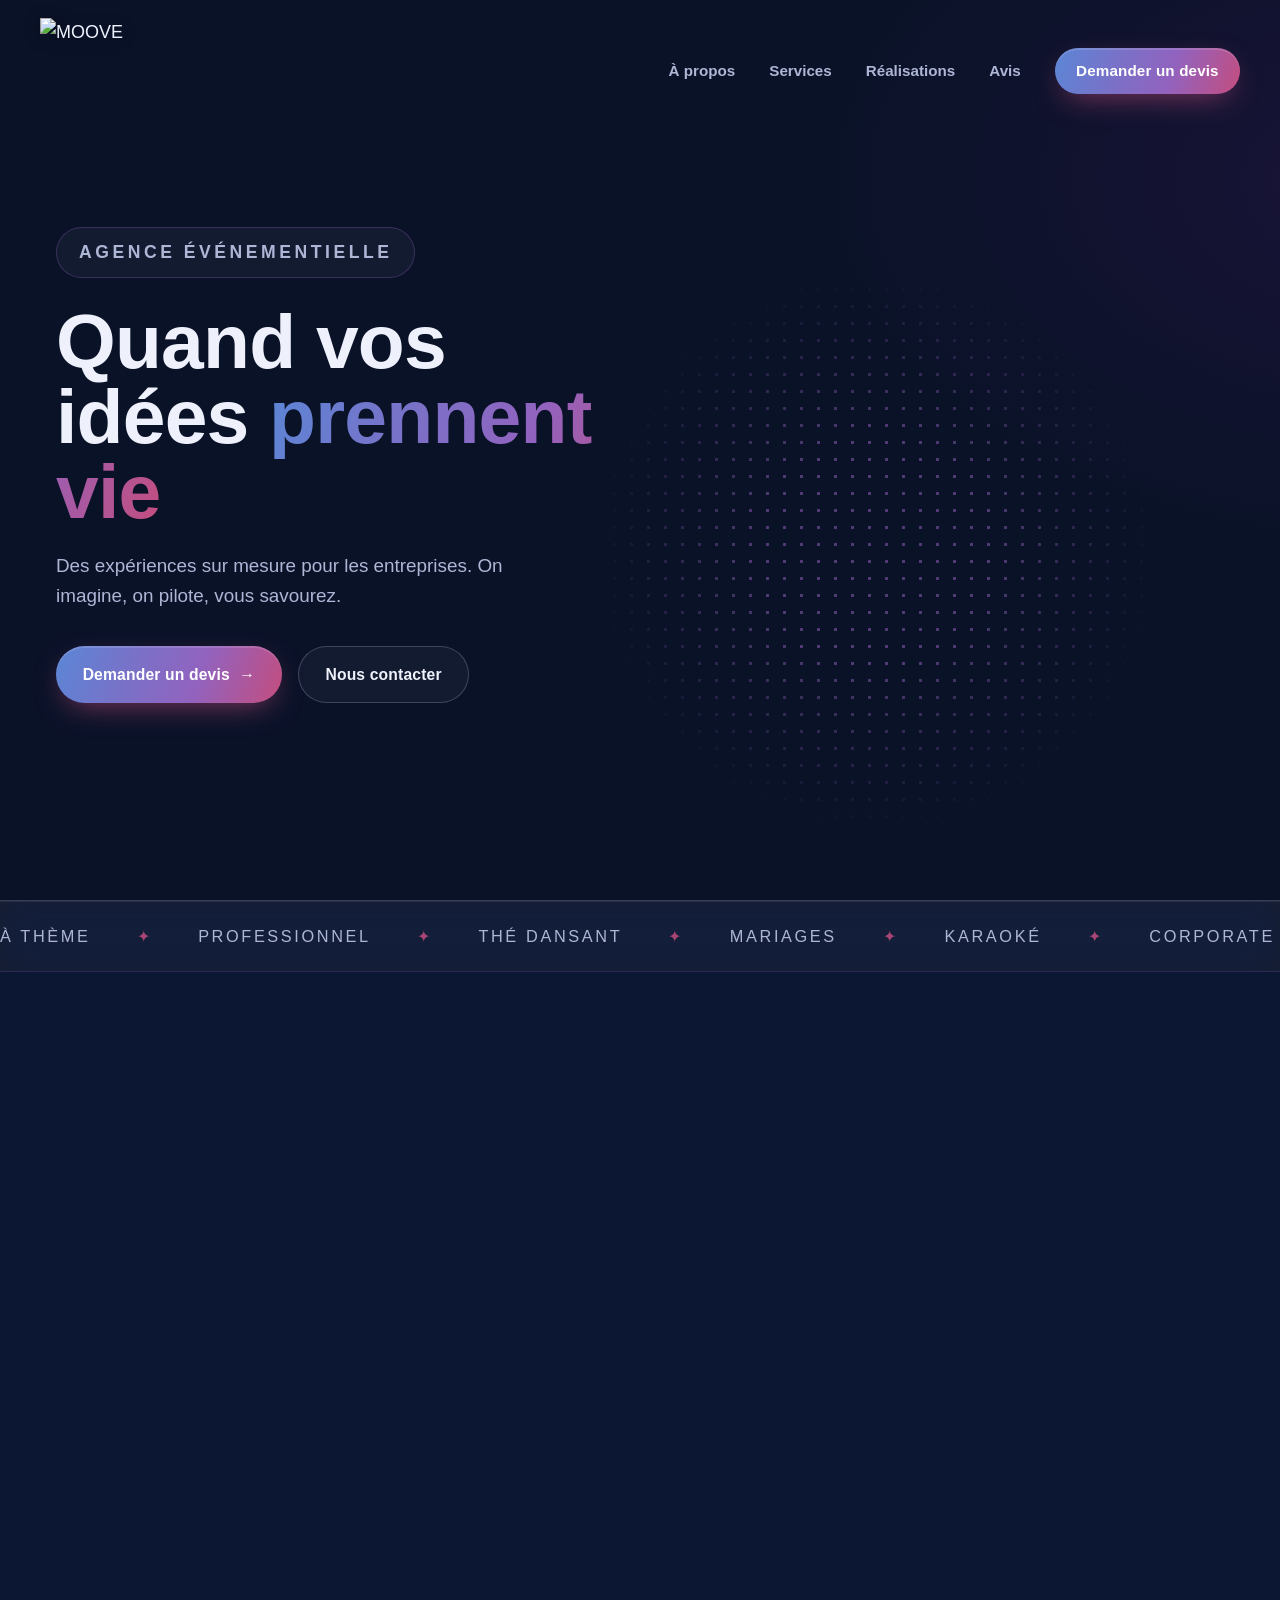
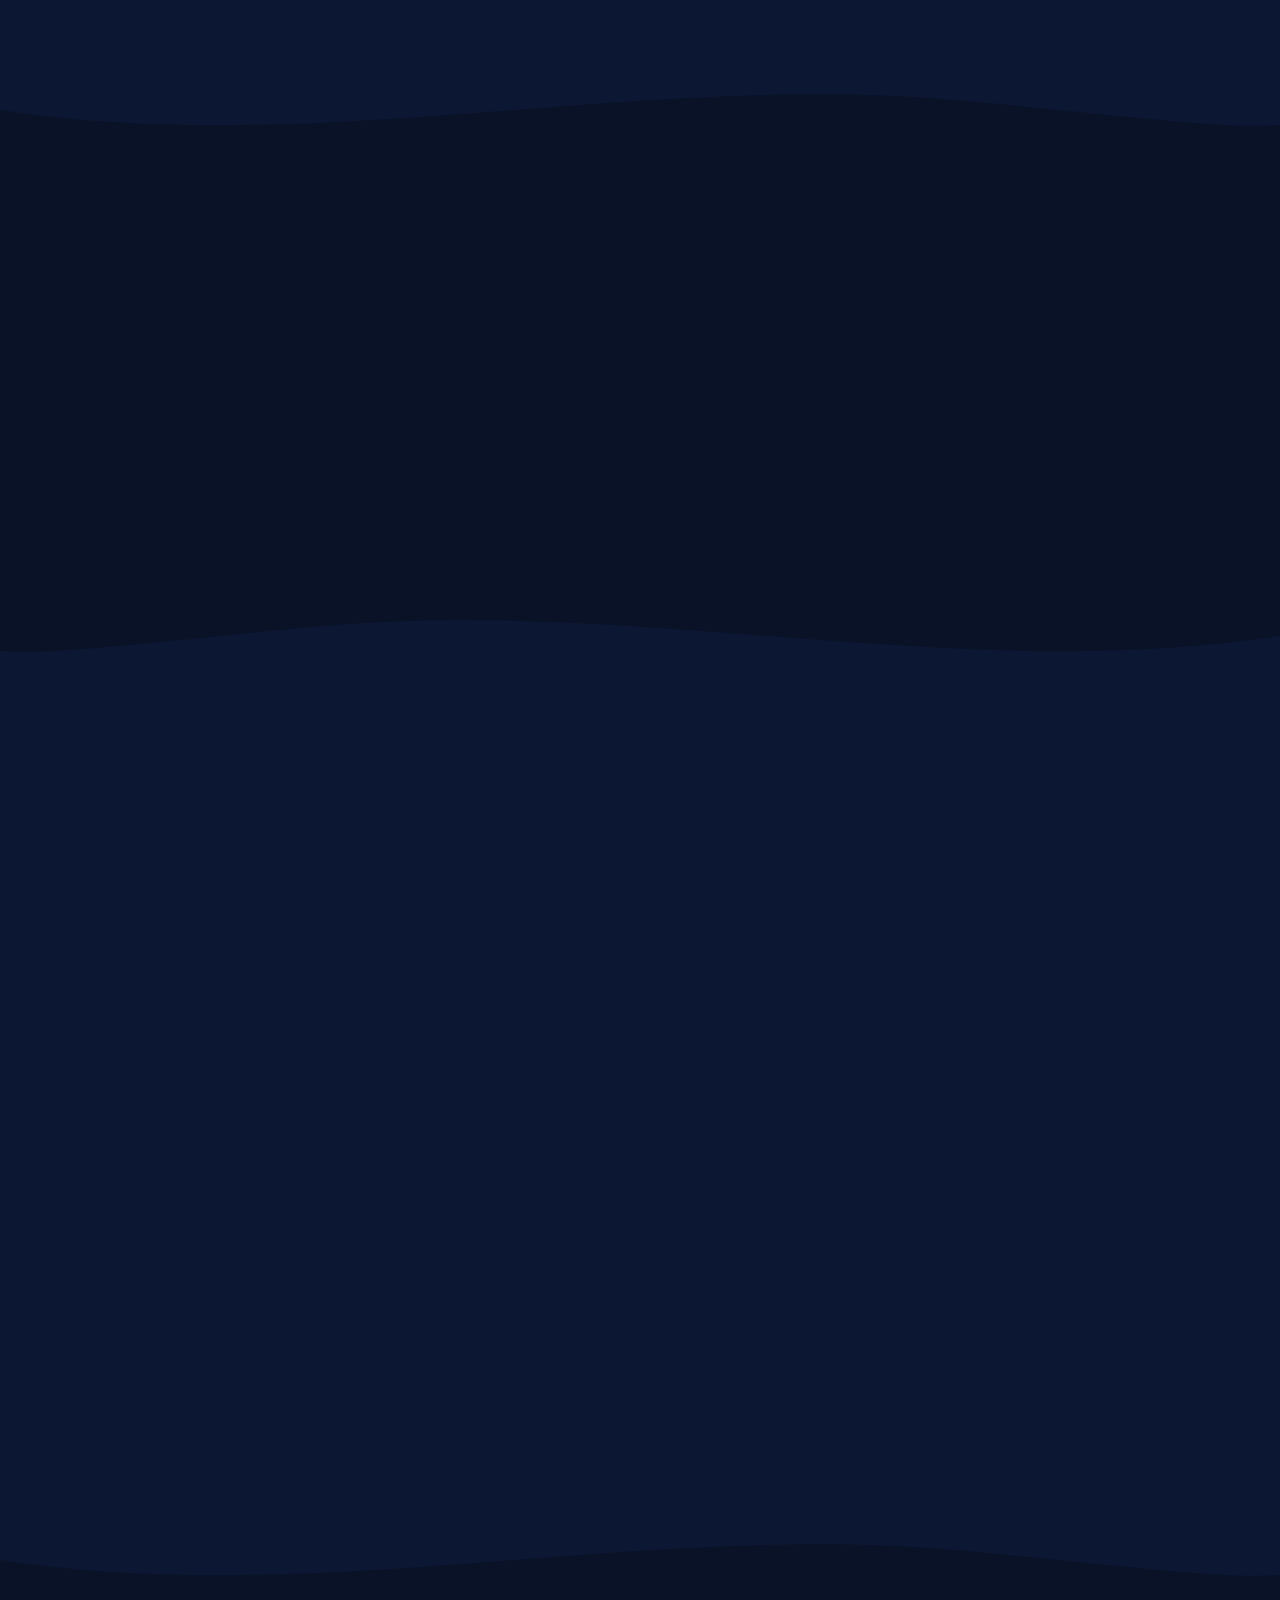
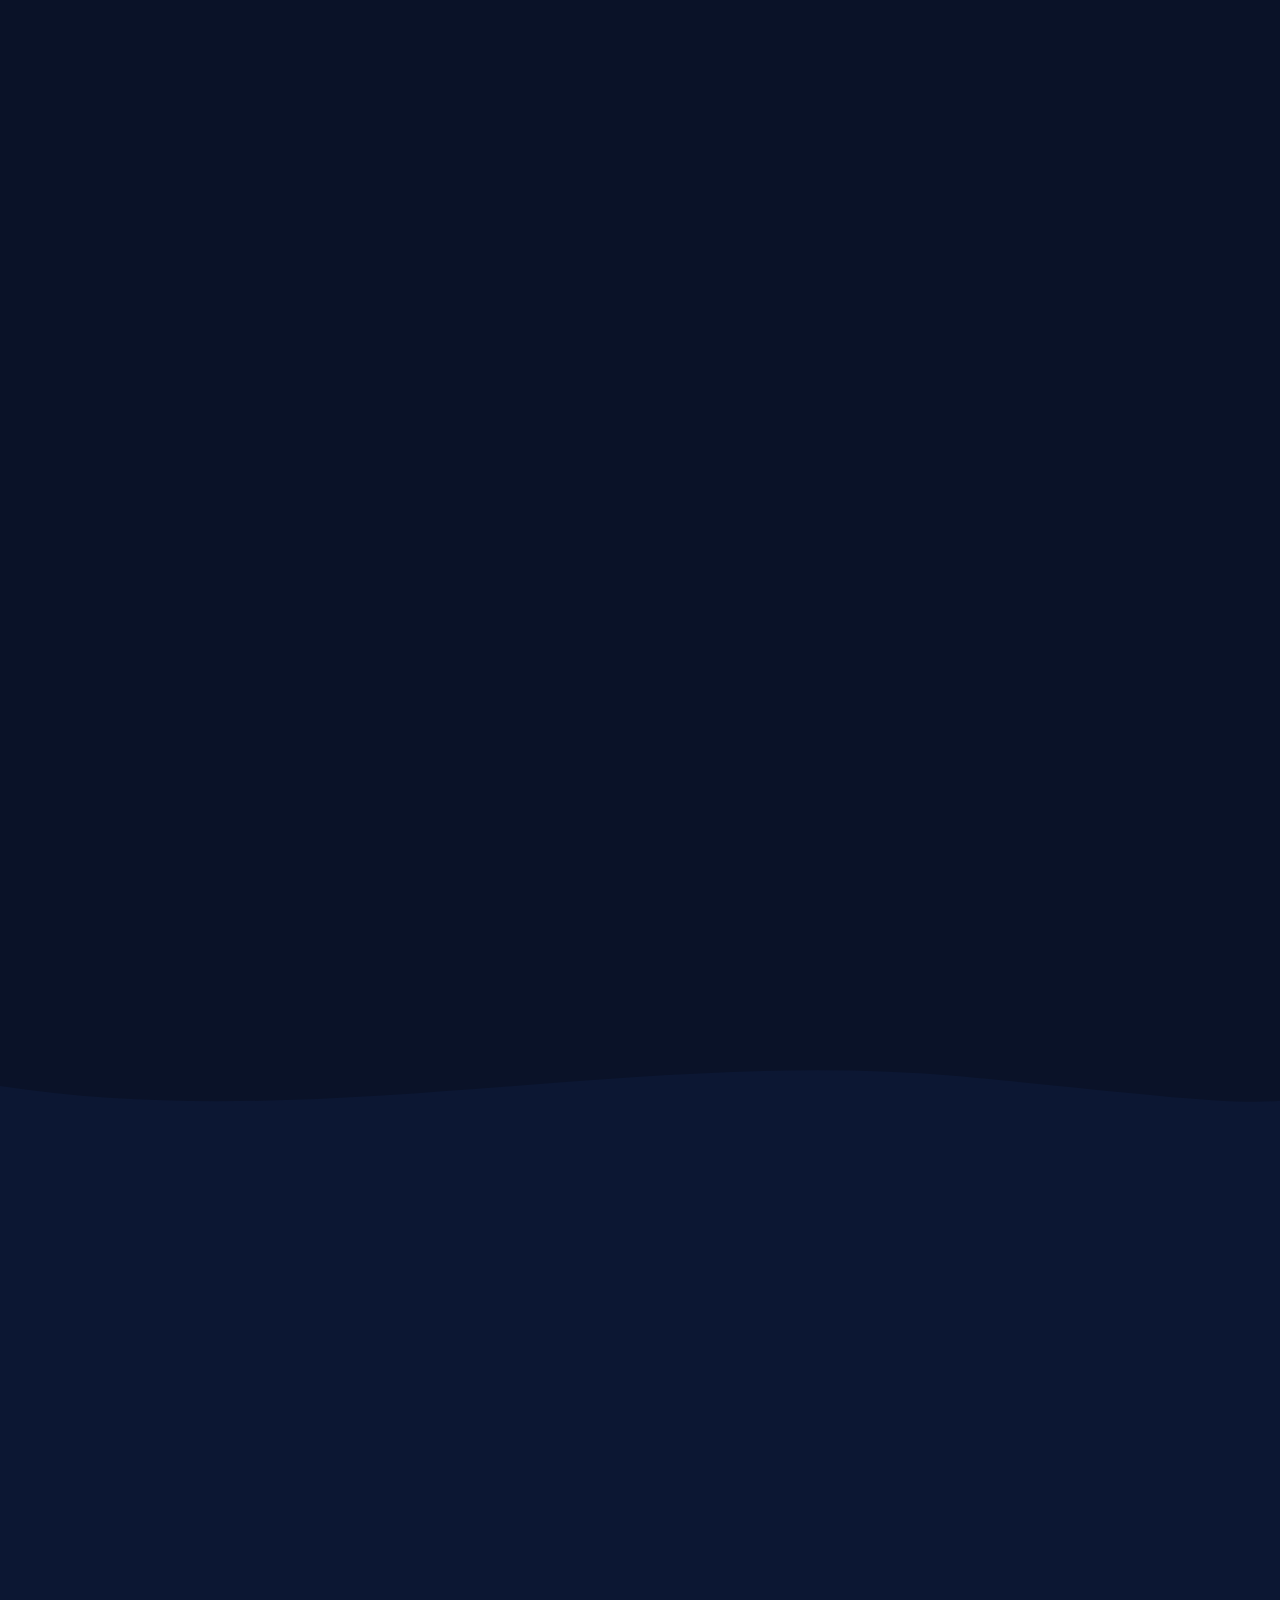
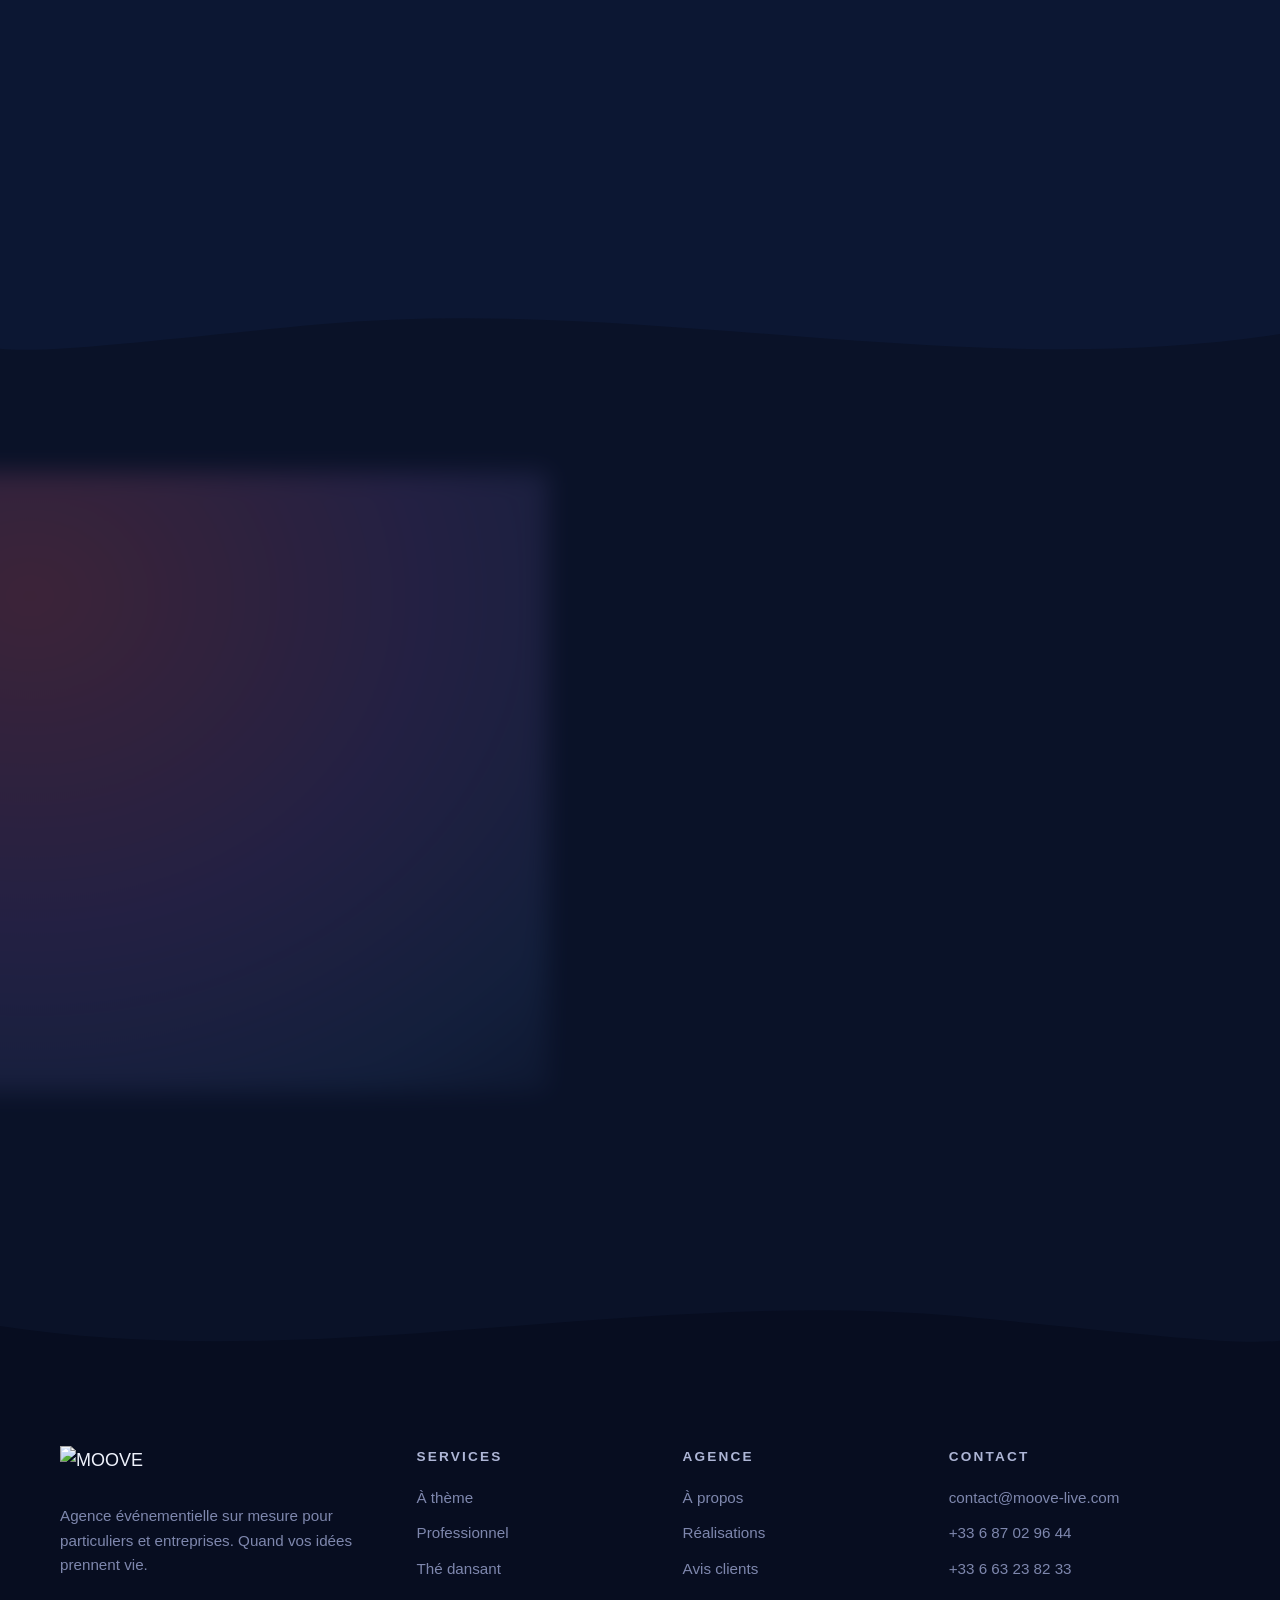
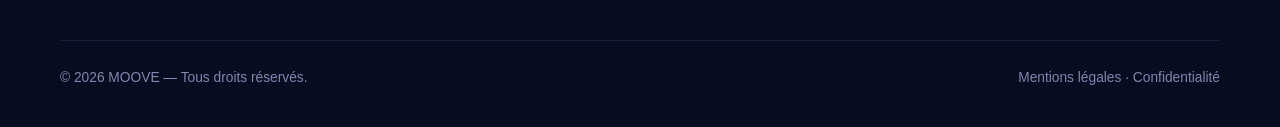
==== index.html @ d4256dfd "Corrections galerie + formulaire - Bannière galerie: cadrage remonté (object-position) pour ne plus " ====
<!DOCTYPE html>
<html lang="fr"><head>
<meta charset="UTF-8">
<meta name="viewport" content="width=device-width, initial-scale=1.0">
<title>MOOVE — Agence événementielle sur mesure</title>
<meta name="description" content="MOOVE, agence événementielle pour particuliers et entreprises. Soirées à thème, événements professionnels, thés dansants. Devis personnalisé sous 48h.">
<meta name="theme-color" content="#0a1228">
<link rel="icon" type="image/svg+xml" href="assets/favicon.svg">
<link rel="apple-touch-icon" href="assets/apple-touch-icon.png">
<!-- Open Graph (aperçu lors du partage sur réseaux/messageries) -->
<meta property="og:type" content="website">
<meta property="og:title" content="MOOVE — Agence événementielle sur mesure">
<meta property="og:description" content="Quand vos idées prennent vie. Soirées à thème, événements pro, thés dansants. Devis sous 48h.">
<meta property="og:image" content="assets/images/img-06.jpg">
<meta property="og:locale" content="fr_FR">
<meta name="twitter:card" content="summary_large_image">
<link rel="canonical" href="https://moove-live.com/">
<style>/* ============================================================
   MOOVE — Design system partagé pour les 3 maquettes
   ============================================================ */
/* cyrillic-ext */
@font-face {
  font-family: 'Manrope';
  font-style: normal;
  font-weight: 400;
  font-display: swap;
  src: url("assets/fonts/img-09.woff2") format('woff2');
  unicode-range: U+0460-052F, U+1C80-1C8A, U+20B4, U+2DE0-2DFF, U+A640-A69F, U+FE2E-FE2F;
}
/* cyrillic */
@font-face {
  font-family: 'Manrope';
  font-style: normal;
  font-weight: 400;
  font-display: swap;
  src: url("assets/fonts/img-10.woff2") format('woff2');
  unicode-range: U+0301, U+0400-045F, U+0490-0491, U+04B0-04B1, U+2116;
}
/* greek */
@font-face {
  font-family: 'Manrope';
  font-style: normal;
  font-weight: 400;
  font-display: swap;
  src: url("assets/fonts/img-11.woff2") format('woff2');
  unicode-range: U+0370-0377, U+037A-037F, U+0384-038A, U+038C, U+038E-03A1, U+03A3-03FF;
}
/* vietnamese */
@font-face {
  font-family: 'Manrope';
  font-style: normal;
  font-weight: 400;
  font-display: swap;
  src: url("assets/fonts/img-12.woff2") format('woff2');
  unicode-range: U+0102-0103, U+0110-0111, U+0128-0129, U+0168-0169, U+01A0-01A1, U+01AF-01B0, U+0300-0301, U+0303-0304, U+0308-0309, U+0323, U+0329, U+1EA0-1EF9, U+20AB;
}
/* latin-ext */
@font-face {
  font-family: 'Manrope';
  font-style: normal;
  font-weight: 400;
  font-display: swap;
  src: url("assets/fonts/img-13.woff2") format('woff2');
  unicode-range: U+0100-02BA, U+02BD-02C5, U+02C7-02CC, U+02CE-02D7, U+02DD-02FF, U+0304, U+0308, U+0329, U+1D00-1DBF, U+1E00-1E9F, U+1EF2-1EFF, U+2020, U+20A0-20AB, U+20AD-20C0, U+2113, U+2C60-2C7F, U+A720-A7FF;
}
/* latin */
@font-face {
  font-family: 'Manrope';
  font-style: normal;
  font-weight: 400;
  font-display: swap;
  src: url("assets/fonts/img-14.woff2") format('woff2');
  unicode-range: U+0000-00FF, U+0131, U+0152-0153, U+02BB-02BC, U+02C6, U+02DA, U+02DC, U+0304, U+0308, U+0329, U+2000-206F, U+20AC, U+2122, U+2191, U+2193, U+2212, U+2215, U+FEFF, U+FFFD;
}
/* cyrillic-ext */
@font-face {
  font-family: 'Manrope';
  font-style: normal;
  font-weight: 500;
  font-display: swap;
  src: url("assets/fonts/img-09.woff2") format('woff2');
  unicode-range: U+0460-052F, U+1C80-1C8A, U+20B4, U+2DE0-2DFF, U+A640-A69F, U+FE2E-FE2F;
}
/* cyrillic */
@font-face {
  font-family: 'Manrope';
  font-style: normal;
  font-weight: 500;
  font-display: swap;
  src: url("assets/fonts/img-10.woff2") format('woff2');
  unicode-range: U+0301, U+0400-045F, U+0490-0491, U+04B0-04B1, U+2116;
}
/* greek */
@font-face {
  font-family: 'Manrope';
  font-style: normal;
  font-weight: 500;
  font-display: swap;
  src: url("assets/fonts/img-11.woff2") format('woff2');
  unicode-range: U+0370-0377, U+037A-037F, U+0384-038A, U+038C, U+038E-03A1, U+03A3-03FF;
}
/* vietnamese */
@font-face {
  font-family: 'Manrope';
  font-style: normal;
  font-weight: 500;
  font-display: swap;
  src: url("assets/fonts/img-12.woff2") format('woff2');
  unicode-range: U+0102-0103, U+0110-0111, U+0128-0129, U+0168-0169, U+01A0-01A1, U+01AF-01B0, U+0300-0301, U+0303-0304, U+0308-0309, U+0323, U+0329, U+1EA0-1EF9, U+20AB;
}
/* latin-ext */
@font-face {
  font-family: 'Manrope';
  font-style: normal;
  font-weight: 500;
  font-display: swap;
  src: url("assets/fonts/img-13.woff2") format('woff2');
  unicode-range: U+0100-02BA, U+02BD-02C5, U+02C7-02CC, U+02CE-02D7, U+02DD-02FF, U+0304, U+0308, U+0329, U+1D00-1DBF, U+1E00-1E9F, U+1EF2-1EFF, U+2020, U+20A0-20AB, U+20AD-20C0, U+2113, U+2C60-2C7F, U+A720-A7FF;
}
/* latin */
@font-face {
  font-family: 'Manrope';
  font-style: normal;
  font-weight: 500;
  font-display: swap;
  src: url("assets/fonts/img-14.woff2") format('woff2');
  unicode-range: U+0000-00FF, U+0131, U+0152-0153, U+02BB-02BC, U+02C6, U+02DA, U+02DC, U+0304, U+0308, U+0329, U+2000-206F, U+20AC, U+2122, U+2191, U+2193, U+2212, U+2215, U+FEFF, U+FFFD;
}
/* cyrillic-ext */
@font-face {
  font-family: 'Manrope';
  font-style: normal;
  font-weight: 600;
  font-display: swap;
  src: url("assets/fonts/img-09.woff2") format('woff2');
  unicode-range: U+0460-052F, U+1C80-1C8A, U+20B4, U+2DE0-2DFF, U+A640-A69F, U+FE2E-FE2F;
}
/* cyrillic */
@font-face {
  font-family: 'Manrope';
  font-style: normal;
  font-weight: 600;
  font-display: swap;
  src: url("assets/fonts/img-10.woff2") format('woff2');
  unicode-range: U+0301, U+0400-045F, U+0490-0491, U+04B0-04B1, U+2116;
}
/* greek */
@font-face {
  font-family: 'Manrope';
  font-style: normal;
  font-weight: 600;
  font-display: swap;
  src: url("assets/fonts/img-11.woff2") format('woff2');
  unicode-range: U+0370-0377, U+037A-037F, U+0384-038A, U+038C, U+038E-03A1, U+03A3-03FF;
}
/* vietnamese */
@font-face {
  font-family: 'Manrope';
  font-style: normal;
  font-weight: 600;
  font-display: swap;
  src: url("assets/fonts/img-12.woff2") format('woff2');
  unicode-range: U+0102-0103, U+0110-0111, U+0128-0129, U+0168-0169, U+01A0-01A1, U+01AF-01B0, U+0300-0301, U+0303-0304, U+0308-0309, U+0323, U+0329, U+1EA0-1EF9, U+20AB;
}
/* latin-ext */
@font-face {
  font-family: 'Manrope';
  font-style: normal;
  font-weight: 600;
  font-display: swap;
  src: url("assets/fonts/img-13.woff2") format('woff2');
  unicode-range: U+0100-02BA, U+02BD-02C5, U+02C7-02CC, U+02CE-02D7, U+02DD-02FF, U+0304, U+0308, U+0329, U+1D00-1DBF, U+1E00-1E9F, U+1EF2-1EFF, U+2020, U+20A0-20AB, U+20AD-20C0, U+2113, U+2C60-2C7F, U+A720-A7FF;
}
/* latin */
@font-face {
  font-family: 'Manrope';
  font-style: normal;
  font-weight: 600;
  font-display: swap;
  src: url("assets/fonts/img-14.woff2") format('woff2');
  unicode-range: U+0000-00FF, U+0131, U+0152-0153, U+02BB-02BC, U+02C6, U+02DA, U+02DC, U+0304, U+0308, U+0329, U+2000-206F, U+20AC, U+2122, U+2191, U+2193, U+2212, U+2215, U+FEFF, U+FFFD;
}
/* cyrillic-ext */
@font-face {
  font-family: 'Manrope';
  font-style: normal;
  font-weight: 700;
  font-display: swap;
  src: url("assets/fonts/img-09.woff2") format('woff2');
  unicode-range: U+0460-052F, U+1C80-1C8A, U+20B4, U+2DE0-2DFF, U+A640-A69F, U+FE2E-FE2F;
}
/* cyrillic */
@font-face {
  font-family: 'Manrope';
  font-style: normal;
  font-weight: 700;
  font-display: swap;
  src: url("assets/fonts/img-10.woff2") format('woff2');
  unicode-range: U+0301, U+0400-045F, U+0490-0491, U+04B0-04B1, U+2116;
}
/* greek */
@font-face {
  font-family: 'Manrope';
  font-style: normal;
  font-weight: 700;
  font-display: swap;
  src: url("assets/fonts/img-11.woff2") format('woff2');
  unicode-range: U+0370-0377, U+037A-037F, U+0384-038A, U+038C, U+038E-03A1, U+03A3-03FF;
}
/* vietnamese */
@font-face {
  font-family: 'Manrope';
  font-style: normal;
  font-weight: 700;
  font-display: swap;
  src: url("assets/fonts/img-12.woff2") format('woff2');
  unicode-range: U+0102-0103, U+0110-0111, U+0128-0129, U+0168-0169, U+01A0-01A1, U+01AF-01B0, U+0300-0301, U+0303-0304, U+0308-0309, U+0323, U+0329, U+1EA0-1EF9, U+20AB;
}
/* latin-ext */
@font-face {
  font-family: 'Manrope';
  font-style: normal;
  font-weight: 700;
  font-display: swap;
  src: url("assets/fonts/img-13.woff2") format('woff2');
  unicode-range: U+0100-02BA, U+02BD-02C5, U+02C7-02CC, U+02CE-02D7, U+02DD-02FF, U+0304, U+0308, U+0329, U+1D00-1DBF, U+1E00-1E9F, U+1EF2-1EFF, U+2020, U+20A0-20AB, U+20AD-20C0, U+2113, U+2C60-2C7F, U+A720-A7FF;
}
/* latin */
@font-face {
  font-family: 'Manrope';
  font-style: normal;
  font-weight: 700;
  font-display: swap;
  src: url("assets/fonts/img-14.woff2") format('woff2');
  unicode-range: U+0000-00FF, U+0131, U+0152-0153, U+02BB-02BC, U+02C6, U+02DA, U+02DC, U+0304, U+0308, U+0329, U+2000-206F, U+20AC, U+2122, U+2191, U+2193, U+2212, U+2215, U+FEFF, U+FFFD;
}
/* cyrillic-ext */
@font-face {
  font-family: 'Montserrat';
  font-style: italic;
  font-weight: 600;
  font-display: swap;
  src: url("assets/fonts/img-15.woff2") format('woff2');
  unicode-range: U+0460-052F, U+1C80-1C8A, U+20B4, U+2DE0-2DFF, U+A640-A69F, U+FE2E-FE2F;
}
/* cyrillic */
@font-face {
  font-family: 'Montserrat';
  font-style: italic;
  font-weight: 600;
  font-display: swap;
  src: url("assets/fonts/img-16.woff2") format('woff2');
  unicode-range: U+0301, U+0400-045F, U+0490-0491, U+04B0-04B1, U+2116;
}
/* vietnamese */
@font-face {
  font-family: 'Montserrat';
  font-style: italic;
  font-weight: 600;
  font-display: swap;
  src: url("assets/fonts/img-17.woff2") format('woff2');
  unicode-range: U+0102-0103, U+0110-0111, U+0128-0129, U+0168-0169, U+01A0-01A1, U+01AF-01B0, U+0300-0301, U+0303-0304, U+0308-0309, U+0323, U+0329, U+1EA0-1EF9, U+20AB;
}
/* latin-ext */
@font-face {
  font-family: 'Montserrat';
  font-style: italic;
  font-weight: 600;
  font-display: swap;
  src: url("assets/fonts/img-18.woff2") format('woff2');
  unicode-range: U+0100-02BA, U+02BD-02C5, U+02C7-02CC, U+02CE-02D7, U+02DD-02FF, U+0304, U+0308, U+0329, U+1D00-1DBF, U+1E00-1E9F, U+1EF2-1EFF, U+2020, U+20A0-20AB, U+20AD-20C0, U+2113, U+2C60-2C7F, U+A720-A7FF;
}
/* latin */
@font-face {
  font-family: 'Montserrat';
  font-style: italic;
  font-weight: 600;
  font-display: swap;
  src: url("assets/fonts/img-19.woff2") format('woff2');
  unicode-range: U+0000-00FF, U+0131, U+0152-0153, U+02BB-02BC, U+02C6, U+02DA, U+02DC, U+0304, U+0308, U+0329, U+2000-206F, U+20AC, U+2122, U+2191, U+2193, U+2212, U+2215, U+FEFF, U+FFFD;
}
/* cyrillic-ext */
@font-face {
  font-family: 'Montserrat';
  font-style: normal;
  font-weight: 400;
  font-display: swap;
  src: url("assets/fonts/img-20.woff2") format('woff2');
  unicode-range: U+0460-052F, U+1C80-1C8A, U+20B4, U+2DE0-2DFF, U+A640-A69F, U+FE2E-FE2F;
}
/* cyrillic */
@font-face {
  font-family: 'Montserrat';
  font-style: normal;
  font-weight: 400;
  font-display: swap;
  src: url("assets/fonts/img-21.woff2") format('woff2');
  unicode-range: U+0301, U+0400-045F, U+0490-0491, U+04B0-04B1, U+2116;
}
/* vietnamese */
@font-face {
  font-family: 'Montserrat';
  font-style: normal;
  font-weight: 400;
  font-display: swap;
  src: url("assets/fonts/img-22.woff2") format('woff2');
  unicode-range: U+0102-0103, U+0110-0111, U+0128-0129, U+0168-0169, U+01A0-01A1, U+01AF-01B0, U+0300-0301, U+0303-0304, U+0308-0309, U+0323, U+0329, U+1EA0-1EF9, U+20AB;
}
/* latin-ext */
@font-face {
  font-family: 'Montserrat';
  font-style: normal;
  font-weight: 400;
  font-display: swap;
  src: url("assets/fonts/img-23.woff2") format('woff2');
  unicode-range: U+0100-02BA, U+02BD-02C5, U+02C7-02CC, U+02CE-02D7, U+02DD-02FF, U+0304, U+0308, U+0329, U+1D00-1DBF, U+1E00-1E9F, U+1EF2-1EFF, U+2020, U+20A0-20AB, U+20AD-20C0, U+2113, U+2C60-2C7F, U+A720-A7FF;
}
/* latin */
@font-face {
  font-family: 'Montserrat';
  font-style: normal;
  font-weight: 400;
  font-display: swap;
  src: url("assets/fonts/img-24.woff2") format('woff2');
  unicode-range: U+0000-00FF, U+0131, U+0152-0153, U+02BB-02BC, U+02C6, U+02DA, U+02DC, U+0304, U+0308, U+0329, U+2000-206F, U+20AC, U+2122, U+2191, U+2193, U+2212, U+2215, U+FEFF, U+FFFD;
}
/* cyrillic-ext */
@font-face {
  font-family: 'Montserrat';
  font-style: normal;
  font-weight: 500;
  font-display: swap;
  src: url("assets/fonts/img-20.woff2") format('woff2');
  unicode-range: U+0460-052F, U+1C80-1C8A, U+20B4, U+2DE0-2DFF, U+A640-A69F, U+FE2E-FE2F;
}
/* cyrillic */
@font-face {
  font-family: 'Montserrat';
  font-style: normal;
  font-weight: 500;
  font-display: swap;
  src: url("assets/fonts/img-21.woff2") format('woff2');
  unicode-range: U+0301, U+0400-045F, U+0490-0491, U+04B0-04B1, U+2116;
}
/* vietnamese */
@font-face {
  font-family: 'Montserrat';
  font-style: normal;
  font-weight: 500;
  font-display: swap;
  src: url("assets/fonts/img-22.woff2") format('woff2');
  unicode-range: U+0102-0103, U+0110-0111, U+0128-0129, U+0168-0169, U+01A0-01A1, U+01AF-01B0, U+0300-0301, U+0303-0304, U+0308-0309, U+0323, U+0329, U+1EA0-1EF9, U+20AB;
}
/* latin-ext */
@font-face {
  font-family: 'Montserrat';
  font-style: normal;
  font-weight: 500;
  font-display: swap;
  src: url("assets/fonts/img-23.woff2") format('woff2');
  unicode-range: U+0100-02BA, U+02BD-02C5, U+02C7-02CC, U+02CE-02D7, U+02DD-02FF, U+0304, U+0308, U+0329, U+1D00-1DBF, U+1E00-1E9F, U+1EF2-1EFF, U+2020, U+20A0-20AB, U+20AD-20C0, U+2113, U+2C60-2C7F, U+A720-A7FF;
}
/* latin */
@font-face {
  font-family: 'Montserrat';
  font-style: normal;
  font-weight: 500;
  font-display: swap;
  src: url("assets/fonts/img-24.woff2") format('woff2');
  unicode-range: U+0000-00FF, U+0131, U+0152-0153, U+02BB-02BC, U+02C6, U+02DA, U+02DC, U+0304, U+0308, U+0329, U+2000-206F, U+20AC, U+2122, U+2191, U+2193, U+2212, U+2215, U+FEFF, U+FFFD;
}
/* cyrillic-ext */
@font-face {
  font-family: 'Montserrat';
  font-style: normal;
  font-weight: 600;
  font-display: swap;
  src: url("assets/fonts/img-20.woff2") format('woff2');
  unicode-range: U+0460-052F, U+1C80-1C8A, U+20B4, U+2DE0-2DFF, U+A640-A69F, U+FE2E-FE2F;
}
/* cyrillic */
@font-face {
  font-family: 'Montserrat';
  font-style: normal;
  font-weight: 600;
  font-display: swap;
  src: url("assets/fonts/img-21.woff2") format('woff2');
  unicode-range: U+0301, U+0400-045F, U+0490-0491, U+04B0-04B1, U+2116;
}
/* vietnamese */
@font-face {
  font-family: 'Montserrat';
  font-style: normal;
  font-weight: 600;
  font-display: swap;
  src: url("assets/fonts/img-22.woff2") format('woff2');
  unicode-range: U+0102-0103, U+0110-0111, U+0128-0129, U+0168-0169, U+01A0-01A1, U+01AF-01B0, U+0300-0301, U+0303-0304, U+0308-0309, U+0323, U+0329, U+1EA0-1EF9, U+20AB;
}
/* latin-ext */
@font-face {
  font-family: 'Montserrat';
  font-style: normal;
  font-weight: 600;
  font-display: swap;
  src: url("assets/fonts/img-23.woff2") format('woff2');
  unicode-range: U+0100-02BA, U+02BD-02C5, U+02C7-02CC, U+02CE-02D7, U+02DD-02FF, U+0304, U+0308, U+0329, U+1D00-1DBF, U+1E00-1E9F, U+1EF2-1EFF, U+2020, U+20A0-20AB, U+20AD-20C0, U+2113, U+2C60-2C7F, U+A720-A7FF;
}
/* latin */
@font-face {
  font-family: 'Montserrat';
  font-style: normal;
  font-weight: 600;
  font-display: swap;
  src: url("assets/fonts/img-24.woff2") format('woff2');
  unicode-range: U+0000-00FF, U+0131, U+0152-0153, U+02BB-02BC, U+02C6, U+02DA, U+02DC, U+0304, U+0308, U+0329, U+2000-206F, U+20AC, U+2122, U+2191, U+2193, U+2212, U+2215, U+FEFF, U+FFFD;
}
/* cyrillic-ext */
@font-face {
  font-family: 'Montserrat';
  font-style: normal;
  font-weight: 700;
  font-display: swap;
  src: url("assets/fonts/img-20.woff2") format('woff2');
  unicode-range: U+0460-052F, U+1C80-1C8A, U+20B4, U+2DE0-2DFF, U+A640-A69F, U+FE2E-FE2F;
}
/* cyrillic */
@font-face {
  font-family: 'Montserrat';
  font-style: normal;
  font-weight: 700;
  font-display: swap;
  src: url("assets/fonts/img-21.woff2") format('woff2');
  unicode-range: U+0301, U+0400-045F, U+0490-0491, U+04B0-04B1, U+2116;
}
/* vietnamese */
@font-face {
  font-family: 'Montserrat';
  font-style: normal;
  font-weight: 700;
  font-display: swap;
  src: url("assets/fonts/img-22.woff2") format('woff2');
  unicode-range: U+0102-0103, U+0110-0111, U+0128-0129, U+0168-0169, U+01A0-01A1, U+01AF-01B0, U+0300-0301, U+0303-0304, U+0308-0309, U+0323, U+0329, U+1EA0-1EF9, U+20AB;
}
/* latin-ext */
@font-face {
  font-family: 'Montserrat';
  font-style: normal;
  font-weight: 700;
  font-display: swap;
  src: url("assets/fonts/img-23.woff2") format('woff2');
  unicode-range: U+0100-02BA, U+02BD-02C5, U+02C7-02CC, U+02CE-02D7, U+02DD-02FF, U+0304, U+0308, U+0329, U+1D00-1DBF, U+1E00-1E9F, U+1EF2-1EFF, U+2020, U+20A0-20AB, U+20AD-20C0, U+2113, U+2C60-2C7F, U+A720-A7FF;
}
/* latin */
@font-face {
  font-family: 'Montserrat';
  font-style: normal;
  font-weight: 700;
  font-display: swap;
  src: url("assets/fonts/img-24.woff2") format('woff2');
  unicode-range: U+0000-00FF, U+0131, U+0152-0153, U+02BB-02BC, U+02C6, U+02DA, U+02DC, U+0304, U+0308, U+0329, U+2000-206F, U+20AC, U+2122, U+2191, U+2193, U+2212, U+2215, U+FEFF, U+FFFD;
}
/* cyrillic-ext */
@font-face {
  font-family: 'Montserrat';
  font-style: normal;
  font-weight: 800;
  font-display: swap;
  src: url("assets/fonts/img-20.woff2") format('woff2');
  unicode-range: U+0460-052F, U+1C80-1C8A, U+20B4, U+2DE0-2DFF, U+A640-A69F, U+FE2E-FE2F;
}
/* cyrillic */
@font-face {
  font-family: 'Montserrat';
  font-style: normal;
  font-weight: 800;
  font-display: swap;
  src: url("assets/fonts/img-21.woff2") format('woff2');
  unicode-range: U+0301, U+0400-045F, U+0490-0491, U+04B0-04B1, U+2116;
}
/* vietnamese */
@font-face {
  font-family: 'Montserrat';
  font-style: normal;
  font-weight: 800;
  font-display: swap;
  src: url("assets/fonts/img-22.woff2") format('woff2');
  unicode-range: U+0102-0103, U+0110-0111, U+0128-0129, U+0168-0169, U+01A0-01A1, U+01AF-01B0, U+0300-0301, U+0303-0304, U+0308-0309, U+0323, U+0329, U+1EA0-1EF9, U+20AB;
}
/* latin-ext */
@font-face {
  font-family: 'Montserrat';
  font-style: normal;
  font-weight: 800;
  font-display: swap;
  src: url("assets/fonts/img-23.woff2") format('woff2');
  unicode-range: U+0100-02BA, U+02BD-02C5, U+02C7-02CC, U+02CE-02D7, U+02DD-02FF, U+0304, U+0308, U+0329, U+1D00-1DBF, U+1E00-1E9F, U+1EF2-1EFF, U+2020, U+20A0-20AB, U+20AD-20C0, U+2113, U+2C60-2C7F, U+A720-A7FF;
}
/* latin */
@font-face {
  font-family: 'Montserrat';
  font-style: normal;
  font-weight: 800;
  font-display: swap;
  src: url("assets/fonts/img-24.woff2") format('woff2');
  unicode-range: U+0000-00FF, U+0131, U+0152-0153, U+02BB-02BC, U+02C6, U+02DA, U+02DC, U+0304, U+0308, U+0329, U+2000-206F, U+20AC, U+2122, U+2191, U+2193, U+2212, U+2215, U+FEFF, U+FFFD;
}
/* cyrillic-ext */
@font-face {
  font-family: 'Montserrat';
  font-style: normal;
  font-weight: 900;
  font-display: swap;
  src: url("assets/fonts/img-20.woff2") format('woff2');
  unicode-range: U+0460-052F, U+1C80-1C8A, U+20B4, U+2DE0-2DFF, U+A640-A69F, U+FE2E-FE2F;
}
/* cyrillic */
@font-face {
  font-family: 'Montserrat';
  font-style: normal;
  font-weight: 900;
  font-display: swap;
  src: url("assets/fonts/img-21.woff2") format('woff2');
  unicode-range: U+0301, U+0400-045F, U+0490-0491, U+04B0-04B1, U+2116;
}
/* vietnamese */
@font-face {
  font-family: 'Montserrat';
  font-style: normal;
  font-weight: 900;
  font-display: swap;
  src: url("assets/fonts/img-22.woff2") format('woff2');
  unicode-range: U+0102-0103, U+0110-0111, U+0128-0129, U+0168-0169, U+01A0-01A1, U+01AF-01B0, U+0300-0301, U+0303-0304, U+0308-0309, U+0323, U+0329, U+1EA0-1EF9, U+20AB;
}
/* latin-ext */
@font-face {
  font-family: 'Montserrat';
  font-style: normal;
  font-weight: 900;
  font-display: swap;
  src: url("assets/fonts/img-23.woff2") format('woff2');
  unicode-range: U+0100-02BA, U+02BD-02C5, U+02C7-02CC, U+02CE-02D7, U+02DD-02FF, U+0304, U+0308, U+0329, U+1D00-1DBF, U+1E00-1E9F, U+1EF2-1EFF, U+2020, U+20A0-20AB, U+20AD-20C0, U+2113, U+2C60-2C7F, U+A720-A7FF;
}
/* latin */
@font-face {
  font-family: 'Montserrat';
  font-style: normal;
  font-weight: 900;
  font-display: swap;
  src: url("assets/fonts/img-24.woff2") format('woff2');
  unicode-range: U+0000-00FF, U+0131, U+0152-0153, U+02BB-02BC, U+02C6, U+02DA, U+02DC, U+0304, U+0308, U+0329, U+2000-206F, U+20AC, U+2122, U+2191, U+2193, U+2212, U+2215, U+FEFF, U+FFFD;
}


:root{
  /* Fond */
  --navy-900:#070d20;
  --navy-800:#0a1228;
  --navy-700:#0c1733;
  --navy-600:#11204a;
  --ink:#0a1228;

  /* Dégradé de marque */
  --blue:#5b86d6;
  --indigo:#7d6fc6;
  --violet:#9163bf;
  --magenta:#c44d7e;
  --rose:#d65a6a;
  --grad: linear-gradient(110deg, var(--blue) 0%, var(--indigo) 38%, var(--violet) 62%, var(--magenta) 100%);
  --grad-soft: linear-gradient(135deg, rgba(91,134,214,.9), rgba(150,99,191,.9), rgba(196,77,126,.9));
  --grad-glow: radial-gradient(120% 120% at 30% 20%, rgba(214,90,106,.55), rgba(150,99,191,.4) 45%, rgba(91,134,214,.25) 75%, transparent);

  /* Texte */
  --text:#eef1fb;
  --text-dim:#aeb6d6;
  --text-mute:#7e87ad;

  /* Type */
  --display:'Montserrat',sans-serif;
  --body:'Manrope',sans-serif;

  /* Rythme */
  --r-sm:14px; --r-md:22px; --r-lg:34px;
  --maxw:1240px;
}

*{box-sizing:border-box;}
html{scroll-behavior:smooth;}
body{
  margin:0;
  background:var(--navy-800);
  color:var(--text);
  font-family:var(--body);
  font-size:18px;
  line-height:1.6;
  -webkit-font-smoothing:antialiased;
  overflow-x:hidden;
}
img{display:block;max-width:100%;}
a{color:inherit;text-decoration:none;}

/* ---------- Typographie ---------- */
.display{font-family:var(--display);font-weight:800;line-height:1.02;letter-spacing:-.01em;}
.eyebrow{
  font-family:var(--display);font-weight:700;letter-spacing:.32em;
  text-transform:uppercase;font-size:.78rem;color:var(--text-mute);
}
.gradient-text{
  background:var(--grad);
  -webkit-background-clip:text;background-clip:text;
  -webkit-text-fill-color:transparent;color:transparent;
}

/* ---------- Boutons ---------- */
.btn{
  display:inline-flex;align-items:center;gap:.6em;
  font-family:var(--display);font-weight:700;font-size:.98rem;
  padding:.95em 1.7em;border-radius:999px;cursor:pointer;border:0;
  transition:transform .25s cubic-bezier(.2,.7,.3,1), box-shadow .25s, filter .25s;
  letter-spacing:.01em;
}
.btn-primary{
  background:var(--grad);color:#fff;
  box-shadow:0 10px 30px -10px rgba(196,77,126,.7), 0 2px 0 rgba(255,255,255,.12) inset;
}
.btn-primary:hover{transform:translateY(-3px);filter:brightness(1.08);box-shadow:0 18px 40px -12px rgba(196,77,126,.8);}
.btn-ghost{
  background:rgba(255,255,255,.04);color:var(--text);
  border:1px solid rgba(174,182,214,.28);
}
.btn-ghost:hover{transform:translateY(-3px);border-color:rgba(174,182,214,.55);background:rgba(255,255,255,.07);}
.btn-arrow{transition:transform .25s;}
.btn:hover .btn-arrow{transform:translateX(4px);}

/* ---------- Trame de points (halftone) ---------- */
.halftone{
  background-image:radial-gradient(currentColor 1.3px, transparent 1.7px);
  background-size:16px 16px;
  color:rgba(150,99,191,.55);
}
.halftone-radial{
  background-image:radial-gradient(currentColor 1.4px, transparent 1.8px);
  background-size:17px 17px;
  color:rgba(150,99,191,.5);
  -webkit-mask-image:radial-gradient(closest-side, #000 30%, transparent 72%);
  mask-image:radial-gradient(closest-side, #000 30%, transparent 72%);
}

/* ---------- Formes losange / squircle ---------- */
.squircle{border-radius:28% / 28%;}
.diamond{
  border-radius:18%;
  transform:rotate(45deg);
}
.diamond > *{transform:rotate(-45deg);}

/* ---------- Placeholder « photo d'événement » ---------- */
.ph{
  position:relative;overflow:hidden;
  background:
    var(--grad-glow),
    linear-gradient(160deg,#1a1030,#2a1330 55%,#3a1428);
  isolation:isolate;
}
.ph::after{
  content:"";position:absolute;inset:0;
  background-image:radial-gradient(rgba(255,255,255,.14) 1px, transparent 1.6px);
  background-size:14px 14px;
  -webkit-mask-image:linear-gradient(0deg,#000,transparent 70%);
  mask-image:linear-gradient(0deg,#000,transparent 70%);
  opacity:.5;z-index:-1;
}
/* ---------- Photo réelle dans un placeholder ---------- */
.ph-img{position:absolute;inset:0;width:100%;height:100%;object-fit:cover;z-index:0;}
.ph:has(.ph-img)::before{
  content:"";position:absolute;inset:0;z-index:1;
  background:linear-gradient(155deg, rgba(91,134,214,.22), rgba(10,18,40,.28) 45%, rgba(10,18,40,.72));
}
.ph-label{
  position:absolute;left:14px;bottom:12px;z-index:2;
  font-family:var(--display);font-weight:600;font-size:.7rem;letter-spacing:.18em;
  text-transform:uppercase;color:rgba(255,255,255,.66);
  display:flex;align-items:center;gap:.5em;
}
.ph-label::before{content:"";width:18px;height:18px;border-radius:5px;background:var(--grad);}

/* ---------- Conteneur / sections ---------- */
.wrap{max-width:var(--maxw);margin:0 auto;padding:0 40px;}
.section{position:relative;padding:120px 0;}
.divider-glow{height:1px;background:linear-gradient(90deg,transparent,rgba(150,99,191,.45),transparent);}

/* ---------- Header ---------- */
.nav{
  position:fixed;top:0;left:0;right:0;z-index:50;
  display:flex;align-items:center;justify-content:space-between;
  padding:18px 40px;
  transition:background .3s, backdrop-filter .3s, padding .3s;
}
.nav.scrolled{
  background:rgba(8,14,32,.72);backdrop-filter:blur(14px);
  border-bottom:1px solid rgba(150,99,191,.16);padding:12px 40px;
}
.nav-logo{height:38px;width:auto;filter:drop-shadow(0 2px 8px rgba(0,0,0,.4));}
.nav-links{display:flex;gap:34px;align-items:center;}
.nav-links a{font-weight:600;font-size:.95rem;color:var(--text-dim);transition:color .2s;white-space:nowrap;}
.nav-links a:hover{color:var(--text);}
.nav-burger{display:none;flex-direction:column;justify-content:center;gap:6px;width:44px;height:44px;padding:10px;background:none;border:0;cursor:pointer;z-index:60;}
.nav-burger span{display:block;width:24px;height:2px;border-radius:2px;background:var(--text);transition:transform .3s ease, opacity .2s ease;}
.nav-burger.open span:nth-child(1){transform:translateY(8px) rotate(45deg);}
.nav-burger.open span:nth-child(2){opacity:0;}
.nav-burger.open span:nth-child(3){transform:translateY(-8px) rotate(-45deg);}
body.nav-open{overflow:hidden;}

/* ---------- Reveal on scroll ---------- */
.reveal{opacity:0;transform:translateY(34px);transition:opacity .8s ease, transform .8s cubic-bezier(.2,.7,.3,1);}
.reveal.in{opacity:1;transform:none;}

/* ---------- Footer ---------- */
.footer{background:var(--navy-900);padding:72px 0 38px;border-top:1px solid rgba(150,99,191,.16);}

@media (max-width:820px){
  body{font-size:16px;}
  .wrap{padding:0 22px;}
  .section{padding:84px 0;}
  .nav,.nav.scrolled{padding:12px 22px;}
  .nav-burger{display:flex;}
  .nav-links{
    position:fixed;inset:0;width:100%;min-height:100dvh;
    flex-direction:column;align-items:center;justify-content:center;gap:30px;
    padding:80px 24px;
    background:rgba(8,14,32,.98);backdrop-filter:blur(18px);-webkit-backdrop-filter:blur(18px);
    opacity:0;visibility:hidden;transform:translateY(-8px);
    transition:opacity .3s ease, transform .3s ease, visibility .3s;
    z-index:40;
  }
  .nav-links.open{opacity:1;visibility:visible;transform:none;}
  .nav-links a{font-size:1.4rem;}
  .nav-links .btn-primary{margin-top:10px;font-size:1.05rem;}
}
</style>
<style>
/* ============================================================
   FUSION — mix des 3 maquettes
   Hero Onde · Bandeau Éditorial · À propos Onde · Chiffres
   · Services Éditorial (H2 Pulse) · Réalisations Onde
   · Avis (Éditorial + cartes Pulse) · Contact Éditorial
   ============================================================ */
body{background:var(--navy-800);}
.nav-logo{height:106px;}
@media (max-width:820px){.nav-logo{height:54px;}}
.hero2 p.lead, .hero2 p.lead *{font-size:1.18rem !important;font-family:var(--display-font, inherit) !important;color:var(--text-dim) !important;line-height:1.55 !important;margin:0 0 36px !important;}
.am1 .ph-img{object-fit:cover;object-position:center center;}

/* ---------- HERO (Onde) ---------- */
.hero2{position:relative;min-height:100vh;display:grid;grid-template-columns:1.05fr 1fr;align-items:center;
  gap:40px;padding:120px 56px 90px;overflow:hidden;
  background:radial-gradient(90% 80% at 110% 20%, #1a1438 0%, var(--navy-800) 50%);}
.hero2-halftone{position:absolute;right:1%;top:18%;width:780px;height:780px;max-width:90vw;pointer-events:none;}
.hero2-copy{position:relative;z-index:3;max-width:560px;}
.hero2 .kicker{display:inline-flex;align-items:center;gap:12px;font-family:var(--display);font-weight:700;
  font-size:1.1rem;letter-spacing:.2em;text-transform:uppercase;color:var(--text-dim);
  background:rgba(255,255,255,.04);border:1px solid rgba(150,99,191,.3);border-radius:999px;padding:10px 22px;margin-bottom:26px;}
.hero2 .kicker .dot{width:11px;height:11px;border-radius:50%;background:var(--grad);}
.hero2 h1{font-size:clamp(2.6rem,6vw,5rem);margin:0 0 22px;line-height:.98;}
.hero2 p.lead{color:var(--text-dim);font-size:1.18rem;max-width:480px;margin:0 0 36px;}
.hero2-cta{display:flex;gap:16px;flex-wrap:wrap;}
.hero2-art{position:relative;z-index:2;height:620px;margin-left:-60px;}
.hero2-art .sq{position:absolute;border-radius:24%;overflow:hidden;box-shadow:0 30px 70px -28px rgba(0,0,0,.7);}
.hero2-art .ph{width:100%;height:100%;}
.hsq1{width:360px;height:360px;right:60px;top:0;z-index:2;}
.hsq2{width:250px;height:250px;right:0;top:290px;z-index:3;}
.hsq3{width:210px;height:210px;right:250px;top:350px;z-index:1;}
.hero2-tag{position:absolute;left:280px;right:auto;bottom:130px;z-index:4;background:var(--grad);color:#fff;
  padding:16px 22px;border-radius:18px;box-shadow:0 18px 40px -14px rgba(196,77,126,.8);}
.hero2-tag b{font-family:var(--display);font-weight:900;font-size:1.6rem;display:block;line-height:1;}
.hero2-tag small{font-size:.74rem;letter-spacing:.08em;opacity:.92;}
@media(max-width:920px){.hero2{grid-template-columns:1fr;padding:110px 24px 70px;}
  .hero2-art{height:auto;margin:30px 0 0;display:grid;grid-template-columns:1fr 1fr;gap:14px;}
  .hero2-art .sq{position:relative;inset:auto;width:auto;height:auto;aspect-ratio:1;border-radius:22px;}
  .hero2-art .hsq1{grid-column:1 / -1;aspect-ratio:16 / 10;}
  .hero2-tag{left:18px;right:auto;top:18px;bottom:auto;}}

/* ---------- Wave divider ---------- */
.wave{display:block;width:100%;height:88px;margin:0;margin-top:-1px;margin-bottom:-1px;}
.wave path{fill:var(--navy-700);}
.wave-800 path{fill:var(--navy-800);}
.wave-700 path{fill:var(--navy-700);}
.wave-900 path{fill:var(--navy-900);}
.wave-flip{transform:scaleX(-1);}

/* ---------- BANDEAU (Éditorial) ---------- */
.marquee{position:relative;overflow:hidden;padding:22px 0;
  background:rgba(255,255,255,.05);
  backdrop-filter:blur(16px) saturate(140%);-webkit-backdrop-filter:blur(16px) saturate(140%);
  border-top:1px solid rgba(255,255,255,.14);border-bottom:1px solid rgba(150,99,191,.2);
  box-shadow:inset 0 1px 0 rgba(255,255,255,.08);}
.marquee-track{display:flex;gap:46px;white-space:nowrap;animation:scrollx 26s linear infinite;width:max-content;}
.marquee-track span{font-family:var(--display);font-weight:500;font-size:1.02rem;text-transform:uppercase;letter-spacing:.16em;color:var(--text-dim);
  display:flex;align-items:center;gap:46px;}
.marquee-track span::after{content:"✦";color:var(--magenta);opacity:.85;}
@keyframes scrollx{from{transform:translateX(0);}to{transform:translateX(-50%);}}

/* ---------- À PROPOS (Onde) ---------- */
.about2{background:var(--navy-700);}
.about2-grid{display:grid;grid-template-columns:1fr 1fr;gap:64px;align-items:center;}
.about2-media{position:relative;height:460px;}
.about2-media .sq{position:absolute;border-radius:22%;overflow:hidden;}
.am1{width:300px;height:402px;left:0;top:0;z-index:2;box-shadow:0 30px 60px -26px rgba(0,0,0,.7);}
.am2{width:200px;height:200px;left:160px;bottom:0;z-index:3;border:6px solid var(--navy-700);}
.about2-media{min-height:440px;}
.am-badge{position:absolute;left:250px;top:90px;z-index:4;background:rgba(10,18,40,.85);backdrop-filter:blur(6px);
  border:1px solid rgba(150,99,191,.4);border-radius:16px;padding:14px 18px;}
.am-badge b{font-family:var(--display);font-weight:900;font-size:1.7rem;line-height:1;}
.am-badge small{display:block;color:var(--text-dim);font-size:.78rem;}
.about2 h2{font-size:clamp(2rem,4vw,3rem);margin:.2em 0 .5em;}
.about2 p{color:var(--text-dim);margin:0 0 1.1em;}
@media(max-width:920px){.about2-grid{grid-template-columns:1fr;gap:40px;}.about2-media{height:380px;}}

/* ---------- CHIFFRES (Pulse stats) ---------- */
.stats{background:var(--navy-800);}
.stats-grid{display:grid;grid-template-columns:repeat(4,1fr);gap:30px;}
.stat{text-align:center;padding:14px;}
.stat .num{font-family:var(--display);font-weight:900;font-size:clamp(2.2rem,4vw,3.3rem);line-height:1;}
.stat .lbl{color:var(--text-dim);font-size:.95rem;margin-top:10px;}
@media(max-width:760px){.stats-grid{grid-template-columns:repeat(2,1fr);gap:22px;}}

/* ---------- SERVICES (Éditorial + H2 Pulse) ---------- */
.svc3{background:var(--navy-700);}
.svc3-head{display:flex;justify-content:space-between;align-items:flex-end;gap:30px;flex-wrap:wrap;margin-bottom:30px;}
.svc3-head h2{font-size:clamp(2rem,4vw,3rem);margin:0;line-height:1.1;}
.svc3-item{display:grid;grid-template-columns:120px 1fr 1.1fr;gap:40px;align-items:center;
  padding:44px 0;border-top:1px solid rgba(150,99,191,.18);position:relative;transition:background .3s;}
.svc3-item:last-child{border-bottom:1px solid rgba(150,99,191,.18);}
.svc3-item:hover{background:linear-gradient(90deg,rgba(150,99,191,.08),transparent);}
.svc3-item .idx{font-family:var(--display);font-weight:900;font-size:3.4rem;line-height:1;
  background:var(--grad);-webkit-background-clip:text;background-clip:text;-webkit-text-fill-color:transparent;color:transparent;}
.svc3-item h3{font-family:var(--display);font-weight:800;font-size:1.9rem;margin:0;}
.svc3-item p{color:var(--text-dim);margin:0;font-size:1.05rem;padding-right:76px;}
.svc3-item .go{position:absolute;right:0;top:50%;transform:translateY(-50%);width:48px;height:48px;border-radius:50%;
  box-shadow:inset 0 0 0 1px rgba(150,99,191,.4);display:flex;align-items:center;justify-content:center;color:var(--text-dim);
  transition:background .25s,box-shadow .25s,color .25s,transform .25s;}
.svc3-item:hover .go{background:var(--grad);box-shadow:none;color:#fff;transform:translateY(-50%) translateX(-4px);}
@media(max-width:820px){.svc3-item{grid-template-columns:70px 1fr;gap:20px 18px;}.svc3-item p{grid-column:1/-1;padding-right:0;}.svc3-item .idx{font-size:2.4rem;}.svc3-item .go{display:none;}}

/* ---------- RÉALISATIONS (Onde staggered) ---------- */
.gal2{background:var(--navy-800);}
.svc2-head{margin-bottom:40px;max-width:620px;}
.svc2-head h2{font-size:clamp(2rem,4vw,3rem);margin:.3em 0;}
.svc2-head p{color:var(--text-dim);}
.gal2-grid{display:grid;grid-template-columns:repeat(3,1fr);grid-template-rows:220px 220px 200px;gap:18px;}
.gh-a,.gh-b,.gh-c,.gh-d,.gh-e,.gh-f{border-radius:18px;overflow:hidden;position:relative;}
.gh-f{grid-column:1;grid-row:1 / 3;}
.gh-a{grid-column:2;grid-row:1;}
.gh-b{grid-column:3;grid-row:1;}
.gh-c{grid-column:2;grid-row:2;}
.gh-d{grid-column:3;grid-row:2;}
.gh-e{grid-column:1 / 4;grid-row:3;}
.gh-e img{object-position:center 25%;}
@media(max-width:920px){.gal2-grid{grid-template-columns:1fr 1fr;grid-template-rows:none;grid-auto-rows:200px;}.gh-a,.gh-b,.gh-c,.gh-d,.gh-e,.gh-f{grid-column:auto;grid-row:auto;}}
@media(max-width:560px){.gal2-grid{grid-template-columns:1fr;grid-template-rows:none;grid-auto-rows:220px;}.gh-a,.gh-b,.gh-c,.gh-d,.gh-e{grid-column:1;grid-row:auto;}.gh-f{grid-column:1;grid-row:span 2;}}

/* ---------- AVIS (Éditorial feature + cartes Pulse) ---------- */
.tms3{background:var(--navy-700);}
.tms3-feature{text-align:center;max-width:860px;margin:0 auto;}
.tms3-feature h2{font-size:clamp(2.2rem,5vw,3.6rem);margin:0 0 48px;line-height:1;}
.tms3-feature .bigq{font-family:var(--display);font-weight:800;font-size:clamp(1.6rem,3.6vw,2.7rem);line-height:1.25;margin:0 0 32px;}
.tms3-feature .who{display:inline-flex;align-items:center;gap:14px;}
.tms3-feature .av{width:54px;height:54px;border-radius:50%;background:var(--grad);}
.tms3-feature .who b{font-family:var(--display);display:block;}
.tms3-feature .who small{color:var(--text-mute);}
/* cartes Pulse */
.av{overflow:hidden;position:relative;}
.av img{position:absolute;inset:0;width:100%;height:100%;object-fit:cover;}
.tms-grid{display:grid;grid-template-columns:repeat(3,1fr);gap:26px;margin-top:70px;}
.tm{background:linear-gradient(170deg,rgba(255,255,255,.05),rgba(255,255,255,.015));
  border:1px solid rgba(150,99,191,.18);border-radius:var(--r-lg);padding:34px 30px;position:relative;
  display:flex;flex-direction:column;height:100%;}
.tm .quote{font-family:var(--display);font-weight:900;font-size:3rem;line-height:.6;color:var(--violet);opacity:.5;}
.tm p{color:var(--text-dim);font-size:1.02rem;margin:14px 0 24px;}
.tm .who{display:flex;align-items:center;gap:14px;margin-top:auto;}
.tm .av{width:46px;height:46px;border-radius:50%;background:var(--grad);flex:0 0 auto;}
.tm .who b{font-family:var(--display);display:block;font-size:.98rem;}
.tm .who small{color:var(--text-mute);font-size:.85rem;}
@media(max-width:920px){.tms-grid{grid-template-columns:1fr;margin-top:50px;}}

/* ---------- CONTACT (Éditorial) ---------- */
.contact3{position:relative;overflow:hidden;background:var(--navy-800);}
.contact3-glow{position:absolute;left:-15%;top:90px;bottom:0;width:740px;background:var(--grad-glow);opacity:.45;filter:blur(12px);}
.contact3-grid{display:grid;grid-template-columns:1fr 1.05fr;gap:64px;align-items:center;position:relative;z-index:2;}
.contact3 .eyebrow{display:block;margin-bottom:22px;}
.contact3 h2{font-size:clamp(2.6rem,5.5vw,4.4rem);margin:0 0 22px;line-height:.96;}
.contact3 .lead{color:var(--text-dim);margin-bottom:28px;font-size:1.1rem;}
.ci{display:flex;align-items:center;gap:14px;margin-bottom:16px;font-size:1.08rem;}
.ci .ic{width:44px;height:44px;border-radius:12px;background:rgba(255,255,255,.06);border:1px solid rgba(150,99,191,.3);display:flex;align-items:center;justify-content:center;flex:0 0 auto;}
.ci .ic svg{width:20px;height:20px;}
.form-card{background:rgba(12,23,51,.6);border:1px solid rgba(150,99,191,.28);border-radius:var(--r-lg);padding:38px;backdrop-filter:blur(8px);}
.field{margin-bottom:18px;}
.field label{display:block;font-size:.82rem;font-weight:600;color:var(--text-dim);margin-bottom:8px;}
.field input,.field select,.field textarea{width:100%;background:rgba(255,255,255,.04);border:1px solid rgba(150,99,191,.28);border-radius:12px;padding:14px 16px;color:var(--text);font-family:var(--body);font-size:1rem;transition:border-color .2s,background .2s;}
.field input:focus,.field select:focus,.field textarea:focus{outline:none;border-color:var(--violet);background:rgba(255,255,255,.07);}
.field textarea{resize:vertical;min-height:96px;}
.field-row{display:grid;grid-template-columns:1fr 1fr;gap:16px;}
.form-card .btn{width:100%;justify-content:center;margin-top:8px;}
@media(max-width:920px){.contact3-grid{grid-template-columns:1fr;gap:40px;}.form-card{padding:28px;}}

/* ---------- FOOTER (partagé) ---------- */
.footer{border-top:0;}
.foot-grid{display:grid;grid-template-columns:1.4fr 1fr 1fr 1.2fr;gap:40px;margin-bottom:48px;}
.foot-logo{height:40px;width:auto;margin-bottom:18px;}
.footer p{color:var(--text-mute);font-size:.95rem;margin:0 0 8px;}
.foot-col h4{font-family:var(--display);font-weight:700;font-size:.85rem;letter-spacing:.16em;text-transform:uppercase;color:var(--text-dim);margin:0 0 18px;}
.foot-col a{display:block;color:var(--text-mute);font-size:.95rem;margin-bottom:11px;transition:color .2s;}
.foot-col a:hover{color:var(--text);}
.foot-bottom{display:flex;justify-content:space-between;align-items:center;gap:20px;flex-wrap:wrap;border-top:1px solid rgba(150,99,191,.16);padding-top:26px;color:var(--text-mute);font-size:.86rem;}
@media(max-width:920px){.foot-grid{grid-template-columns:1fr 1fr;gap:32px;}}
</style>







</head>









<body>

<template id="__bundler_thumbnail" data-bg-color="#0a1228">
  <svg viewBox="0 0 1200 800" xmlns="http://www.w3.org/2000/svg">
    <defs>
      <linearGradient id="tg" x1="0" y1="0" x2="1" y2="1">
        <stop offset="0" stop-color="#5b86d6"></stop>
        <stop offset="0.5" stop-color="#9163bf"></stop>
        <stop offset="1" stop-color="#c44d7e"></stop>
      </linearGradient>
    </defs>
    <rect width="1200" height="800" fill="#0a1228"></rect>
    <rect x="470" y="230" width="260" height="260" rx="74" transform="rotate(45 600 360)" fill="url(#tg)"></rect>
    <text x="600" y="620" text-anchor="middle" font-family="Montserrat, sans-serif" font-weight="900" font-size="110" letter-spacing="6" fill="url(#tg)">MOOVE</text>
  </svg>
</template>

<nav class="nav">
  <a href="#top"><img class="nav-logo" src="assets/images/img-08.webp" alt="MOOVE"></a>
  <div class="nav-links" id="nav-links">
    <a href="#apropos">À propos</a>
    <a href="#services">Services</a>
    <a href="#galerie">Réalisations</a>
    <a href="#avis">Avis</a>
    <a href="#contact" class="btn btn-primary" style="padding:.7em 1.4em;color:#fff;">Demander un devis</a>
  </div>
  <button class="nav-burger" aria-label="Ouvrir le menu" aria-expanded="false" aria-controls="nav-links">
    <span></span><span></span><span></span>
  </button>
</nav>

<!-- HERO (Onde) -->
<header class="hero2" id="top">
  <div class="hero2-halftone halftone-radial"></div>
  <div class="hero2-copy">
    <span class="kicker">AGENCE ÉVÉNEMENTIELLE</span>
    <h1 class="display">Quand vos idées <span class="gradient-text">prennent vie</span></h1>
    <p class="lead">Des expériences sur mesure pour les entreprises. On imagine, on pilote, vous savourez.</p>
    <div class="hero2-cta">
      <a href="#contact" class="btn btn-primary">Demander un devis <span class="btn-arrow">→</span></a>
      <a href="tel:+33687029644" class="btn btn-ghost">Nous contacter</a>
    </div>
  </div>
  <div class="hero2-art reveal">
    <div class="sq hsq1"><div class="ph"><img class="ph-img" src="assets/images/img-04.webp" alt="Soirée à thème" loading="lazy" onerror="this.remove()"></div></div>
    <div class="sq hsq2"><div class="ph"><img class="ph-img" src="assets/images/img-01.webp" alt="Mariage" loading="lazy" onerror="this.remove()"></div></div>
    <div class="sq hsq3"><div class="ph"><img class="ph-img" src="assets/images/img-02.webp" alt="Concert" loading="lazy" onerror="this.remove()"></div></div>
    <a href="#galerie" class="hero2-tag" style="padding: 16px 22px; text-decoration:none; cursor:pointer;"><b>+500</b><small>MOMENTS PRIVILÈGES</small></a>
  </div>
</header>

<!-- BANDEAU (Éditorial) -->
<div class="marquee">
  <div class="marquee-track">
    <span>À thème</span><span>Professionnel</span><span>Thé dansant</span><span>Mariages</span><span>Karaoké</span><span>Corporate</span>
    <span>À thème</span><span>Professionnel</span><span>Thé dansant</span><span>Mariages</span><span>Karaoké</span><span>Corporate</span>
  </div>
</div>

<!-- À PROPOS (Onde) -->
<section class="section about2" id="apropos">
  <div class="wrap about2-grid">
    <div class="about2-media reveal">
      <div class="sq am1"><div class="ph" style="width:100%;height:100%;"><img class="ph-img" src="assets/images/img-09.webp" data-res-id="poignee" alt="Poignée de mains" loading="lazy" onerror="this.remove()"></div></div>
      <div class="sq am2"><div class="ph" style="width:100%;height:100%;"><img class="ph-img" src="assets/images/img-06.webp" alt="Coulisses" équipe"="" loading="lazy" onerror="this.remove()"></div></div>
      <div class="am-badge"><b>2</b><small>fondateurs<br>passionnés</small></div>
    </div>
    <div class="reveal" data-delay="120">
      <div class="eyebrow">À propos</div>
      <h2 class="display">L'exigence du détail, <span class="gradient-text">le goût de la fête</span></h2>
      <p>MOOVE est une agence événementielle qui crée des expériences sur mesure pour les entreprises et les particuliers.</p>
      <p>Fondée par deux professionnels cumulant plus de 20 ans d'expérience, l'agence accompagne chaque projet avec exigence et sens du détail.</p>
      <a href="#contact" class="btn btn-ghost" style="margin-top:8px;">Discutons de votre projet <span class="btn-arrow">→</span></a>
    </div>
  </div>
</section>

<svg class="wave wave-800" style="background:var(--navy-700);" viewBox="0 0 1440 90" preserveAspectRatio="none"><path d="M0,40 C360,90 720,0 1080,30 C1260,45 1380,60 1440,55 L1440,90 L0,90 Z"></path></svg>

<!-- CHIFFRES CLÉS -->
<section class="section stats" style="padding:72px 0;">
  <div class="wrap">
    <div class="svc2-head reveal" style="text-align:center;margin:0 auto 50px;">
      <div class="eyebrow">En chiffres</div>
      <h2 class="display">Des événements qui <span class="gradient-text">vous ressemblent</span></h2>
    </div>
    <div class="stats-grid">
      <div class="stat reveal"><div class="num gradient-text">20</div><div class="lbl">ans d'expérience</div></div>
      <div class="stat reveal" data-delay="80"><div class="num gradient-text">+115</div><div class="lbl">clients accompagnés</div></div>
      <div class="stat reveal" data-delay="160"><div class="num gradient-text">100%</div><div class="lbl">sur mesure</div></div>
      <div class="stat reveal" data-delay="240"><div class="num gradient-text">3</div><div class="lbl">formules signature</div></div>
    </div>
  </div>
</section>

<svg class="wave wave-700 wave-flip" style="background:var(--navy-800);" viewBox="0 0 1440 90" preserveAspectRatio="none"><path d="M0,40 C360,90 720,0 1080,30 C1260,45 1380,60 1440,55 L1440,90 L0,90 Z"></path></svg>

<!-- SERVICES (Éditorial + H2 Pulse) -->
<section class="section svc3" id="services">
  <div class="wrap">
    <div class="svc3-head reveal">
      <div>
        <div class="eyebrow" style="margin-bottom:12px;">Nos services</div>
        <h2 class="display">Trois façons de <span class="gradient-text">faire la fête</span></h2>
      </div>
      <p style="color:var(--text-dim);max-width:340px;margin:0;">Du concept à la dernière danse, tout est pris en charge.</p>
    </div>
    <div class="svc3-list">
      <div class="svc3-item reveal">
        <div class="idx">01</div>
        <h3>À thème</h3>
        <p>Mariages, anniversaires, soirées karaoké... chaque événement est conçu autour d'un thème unique pour offrir une expérience originale et immersive.</p>
        <span class="go" style="background-size: cover">→</span>
      </div>
      <div class="svc3-item reveal">
        <div class="idx">02</div>
        <h3>Professionnel</h3>
        <p>Gestion d'événements pour entreprises, associations, institutions et collectivités. De l'animation au déploiement logistique.</p>
        <span class="go">→</span>
      </div>
      <div class="svc3-item reveal">
        <div class="idx">03</div>
        <h3>Thé dansant</h3>
        <p>Un moment raffiné, gourmand et rythmé où le plaisir de danser rencontre la douceur d'une collation partagée.</p>
        <span class="go">→</span>
      </div>
    </div>
  </div>
</section>

<svg class="wave wave-800" style="background:var(--navy-700);" viewBox="0 0 1440 90" preserveAspectRatio="none"><path d="M0,40 C360,90 720,0 1080,30 C1260,45 1380,60 1440,55 L1440,90 L0,90 Z"></path></svg>

<!-- RÉALISATIONS (Onde) -->
<section class="section gal2" id="galerie">
  <div class="wrap">
    <div class="svc2-head reveal">
      <div class="eyebrow">Réalisations</div>
      <h2 class="display">Un aperçu de <span class="gradient-text">nos soirées</span></h2>
    </div>
    <div class="gal2-grid reveal">
      <div class="gh-a"><img class="ph-img" src="assets/images/img-10.webp" data-res-id="soiree1" alt="Soirée 1" loading="lazy" onerror="this.remove()"></div>
      <div class="gh-b"><img class="ph-img" src="assets/images/img-11.webp" data-res-id="testlight" alt="Jeux de lumières" loading="lazy" onerror="this.remove()"></div>
      <div class="gh-c"><img class="ph-img" src="assets/images/img-12.webp" data-res-id="soiree2" alt="Soirée 2" loading="lazy" onerror="this.remove()"></div>
      <div class="gh-d"><img class="ph-img" src="assets/images/img-13.webp" data-res-id="soiree3" alt="Soirée 3" loading="lazy" onerror="this.remove()"></div>
      <div class="gh-e"><img class="ph-img" src="assets/images/img-14.webp" data-res-id="soiree4" alt="Soirée à thème" loading="lazy" onerror="this.remove()"></div>
      <div class="gh-f"><img class="ph-img" src="assets/images/img-15.webp" alt="Ambiance soirée" loading="lazy" onerror="this.remove()"></div>
    </div>
</div>
  
</section>

<svg class="wave wave-700" style="background:var(--navy-800);" viewBox="0 0 1440 90" preserveAspectRatio="none"><path d="M0,40 C360,90 720,0 1080,30 C1260,45 1380,60 1440,55 L1440,90 L0,90 Z"></path></svg>

<!-- AVIS (Éditorial feature + cartes Pulse) -->
<section class="section tms3" id="avis">
  <div class="wrap">
    <div class="tms3-feature reveal">
      <div class="eyebrow" style="margin-bottom:22px;">Avis clients</div>
      <h2 class="display">La satisfaction de <span class="gradient-text">notre clientèle</span></h2>
    </div>
    <div class="tms-grid">
      <div class="tm reveal">
        <div class="quote">“</div>
        <p>Une organisation au cordeau pour notre mariage. L'équipe a su capter notre univers et le sublimer. Nos invités en parlent encore.</p>
        <div class="who"><div class="av"><img src="assets/images/img-03.webp" alt="" loading="lazy" onerror="this.remove()"></div><div><b>Camille &amp; Thomas</b><small>Mariage · 140 invités</small></div></div>
      </div>
      <div class="tm reveal" data-delay="100">
        <div class="quote">“</div>
        <p>Pour notre soirée d'entreprise, MOOVE a tout pris en charge. Professionnalisme, créativité et zéro stress de notre côté. On recommande.</p>
        <div class="who"><div class="av"><img src="assets/images/img-07.webp" alt="" loading="lazy" onerror="this.remove()"></div><div><b>Laëtitia R.</b><small>Directrice RH · Groupe Velia</small></div></div>
      </div>
      <div class="tm reveal" data-delay="200">
        <div class="quote">“</div>
        <p>Le thé dansant était une merveille : élégant, gourmand et plein de vie. Un concept rare, parfaitement orchestré.</p>
        <div class="who"><div class="av"><img src="assets/images/img-05.webp" alt="" loading="lazy" onerror="this.remove()"></div><div><b>Michel D.</b><small>Association Les Amis du Quai</small></div></div>
      </div>
    </div>
  </div>
</section>

<svg class="wave wave-800 wave-flip" style="background:var(--navy-700);" viewBox="0 0 1440 90" preserveAspectRatio="none"><path d="M0,40 C360,90 720,0 1080,30 C1260,45 1380,60 1440,55 L1440,90 L0,90 Z"></path></svg>

<!-- CONTACT (Éditorial) -->
<section class="section contact3" id="contact">
  <div class="contact3-glow" style="height: 620px; background-position: center center; background-size: cover"></div>
  <div class="wrap contact3-grid">
    <div class="reveal">
      <div class="eyebrow">Contact</div>
      <h2 class="display">Faisons <span class="gradient-text">bouger</span> les choses.</h2>
      <p class="lead">Décrivez-nous votre projet : réponse sous 48h avec un devis personnalisé, sans engagement.</p>
      <div class="ci"><div class="ic"><svg viewBox="0 0 24 24" fill="none" stroke="#c44d7e" stroke-width="2" stroke-linecap="round" stroke-linejoin="round"><path d="M4 4h16v16H4z"></path><path d="m4 6 8 6 8-6"></path></svg></div><a href="mailto:contact@moove-live.com">contact@moove-live.com</a></div>
      <div class="ci"><div class="ic"><svg viewBox="0 0 24 24" fill="none" stroke="#9163bf" stroke-width="2" stroke-linecap="round" stroke-linejoin="round"><path d="M22 16.9v3a2 2 0 0 1-2.2 2 19.8 19.8 0 0 1-8.6-3 19.5 19.5 0 0 1-6-6A19.8 19.8 0 0 1 2 4.2 2 2 0 0 1 4 2h3a2 2 0 0 1 2 1.7c.1 1 .4 1.9.7 2.8a2 2 0 0 1-.5 2.1L8 9.8a16 16 0 0 0 6 6l1.2-1.2a2 2 0 0 1 2.1-.5c.9.3 1.8.6 2.8.7A2 2 0 0 1 22 16.9z"></path></svg></div><a href="tel:+33687029644">+33 6 87 02 96 44</a></div>
      <div class="ci"><div class="ic"><svg viewBox="0 0 24 24" fill="none" stroke="#9163bf" stroke-width="2" stroke-linecap="round" stroke-linejoin="round"><path d="M22 16.9v3a2 2 0 0 1-2.2 2 19.8 19.8 0 0 1-8.6-3 19.5 19.5 0 0 1-6-6A19.8 19.8 0 0 1 2 4.2 2 2 0 0 1 4 2h3a2 2 0 0 1 2 1.7c.1 1 .4 1.9.7 2.8a2 2 0 0 1-.5 2.1L8 9.8a16 16 0 0 0 6 6l1.2-1.2a2 2 0 0 1 2.1-.5c.9.3 1.8.6 2.8.7A2 2 0 0 1 22 16.9z"></path></svg></div><a href="tel:+33663238233">+33 6 63 23 82 33</a></div>
    </div>
    <form class="form-card reveal" data-delay="120" data-devis="">
      <!-- Clé d'accès Web3Forms — à remplacer par la vraie clé obtenue sur web3forms.com -->
      <input type="hidden" name="access_key" value="55fb6e9a-cca1-4dc6-b4fd-9a90aa95c06f">
      <input type="hidden" name="subject" value="Nouvelle demande de devis — Site MOOVE">
      <input type="hidden" name="from_name" value="Site MOOVE">
      <!-- Anti-spam : champ piège invisible (ne pas remplir) -->
      <input type="checkbox" name="botcheck" class="hidden" style="display:none" tabindex="-1" autocomplete="off">
      <div class="field-row">
        <div class="field"><label>Prénom &amp; nom</label><input type="text" name="nom" required="" placeholder="Camille Durand"></div>
        <div class="field"><label>Téléphone</label><input type="tel" name="telephone" placeholder="06 00 00 00 00"></div>
      </div>
      <div class="field"><label>Email</label><input type="email" name="email" required="" placeholder="vous@email.com"></div>
      <div class="field"><label>Type d'événement</label><select name="type_evenement"><option>À thème (mariage, anniversaire…)</option><option>Professionnel / BtoB</option><option>Thé dansant</option><option>Autre</option></select></div>
      <div class="field"><label>Nombre d'invités</label><input type="text" name="nombre_invites" placeholder="ex. 80"></div>
      <div class="field"><label>Votre projet</label><textarea name="message"></textarea></div>
      <button type="submit" class="btn btn-primary">Demander mon devis <span class="btn-arrow">→</span></button>
    </form>
  </div>
</section>

<svg class="wave wave-900" style="background:var(--navy-800);" viewBox="0 0 1440 90" preserveAspectRatio="none"><path d="M0,40 C360,90 720,0 1080,30 C1260,45 1380,60 1440,55 L1440,90 L0,90 Z"></path></svg>

<!-- FOOTER -->
<footer class="footer">
  <div class="wrap">
    <div class="foot-grid">
      <div>
        <img class="foot-logo" src="assets/images/img-08.webp" alt="MOOVE">
        <p>Agence événementielle sur mesure pour particuliers et entreprises. Quand vos idées prennent vie.</p>
      </div>
      <div class="foot-col"><h4>Services</h4><a href="#services">À thème</a><a href="#services">Professionnel</a><a href="#services">Thé dansant</a></div>
      <div class="foot-col"><h4>Agence</h4><a href="#apropos">À propos</a><a href="#galerie">Réalisations</a><a href="#avis">Avis clients</a></div>
      <div class="foot-col"><h4>Contact</h4><a href="mailto:contact@moove-live.com">contact@moove-live.com</a><a href="tel:+33687029644">+33 6 87 02 96 44</a><a href="tel:+33663238233">+33 6 63 23 82 33</a></div>
    </div>
    <div class="foot-bottom">
      <span>© 2026 MOOVE — Tous droits réservés.</span>
      <span>Mentions légales · Confidentialité</span>
    </div>
  </div>
</footer>

<script src="assets/js/script.js"></script>


</body></html>
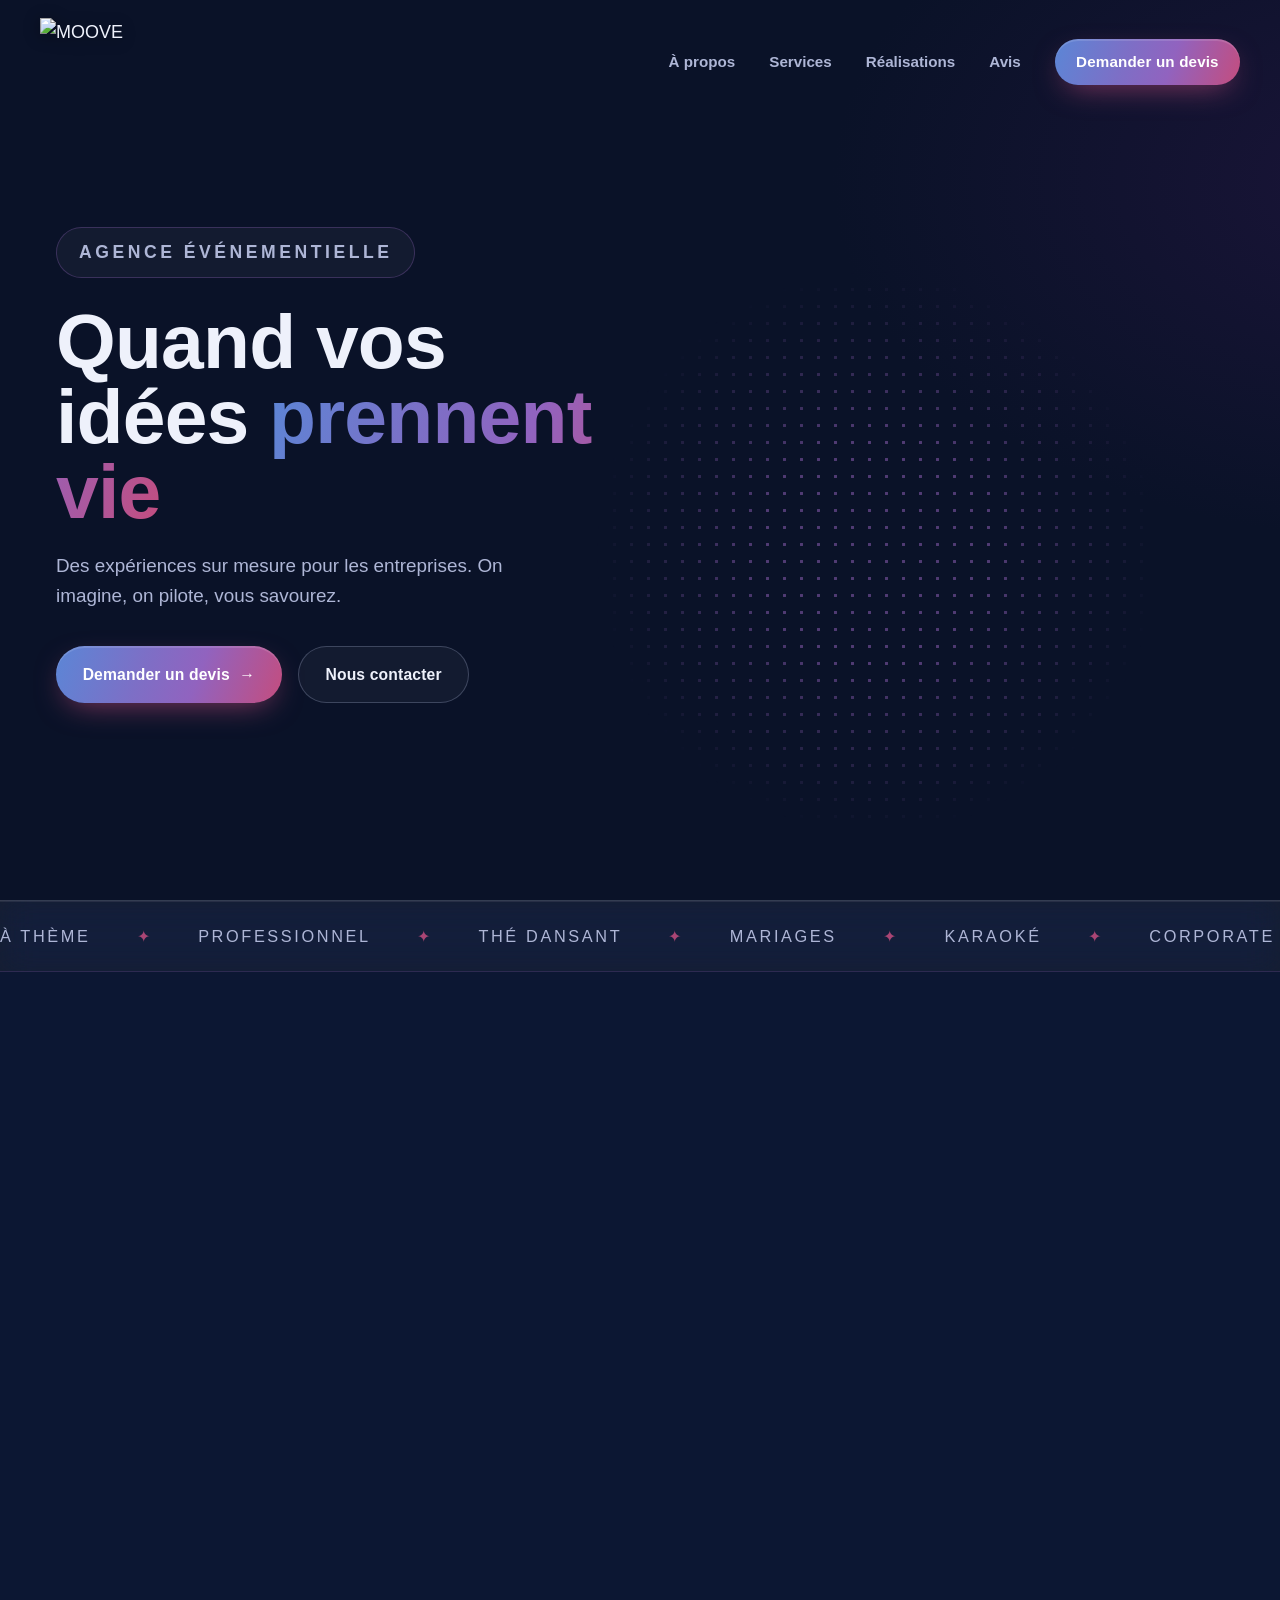
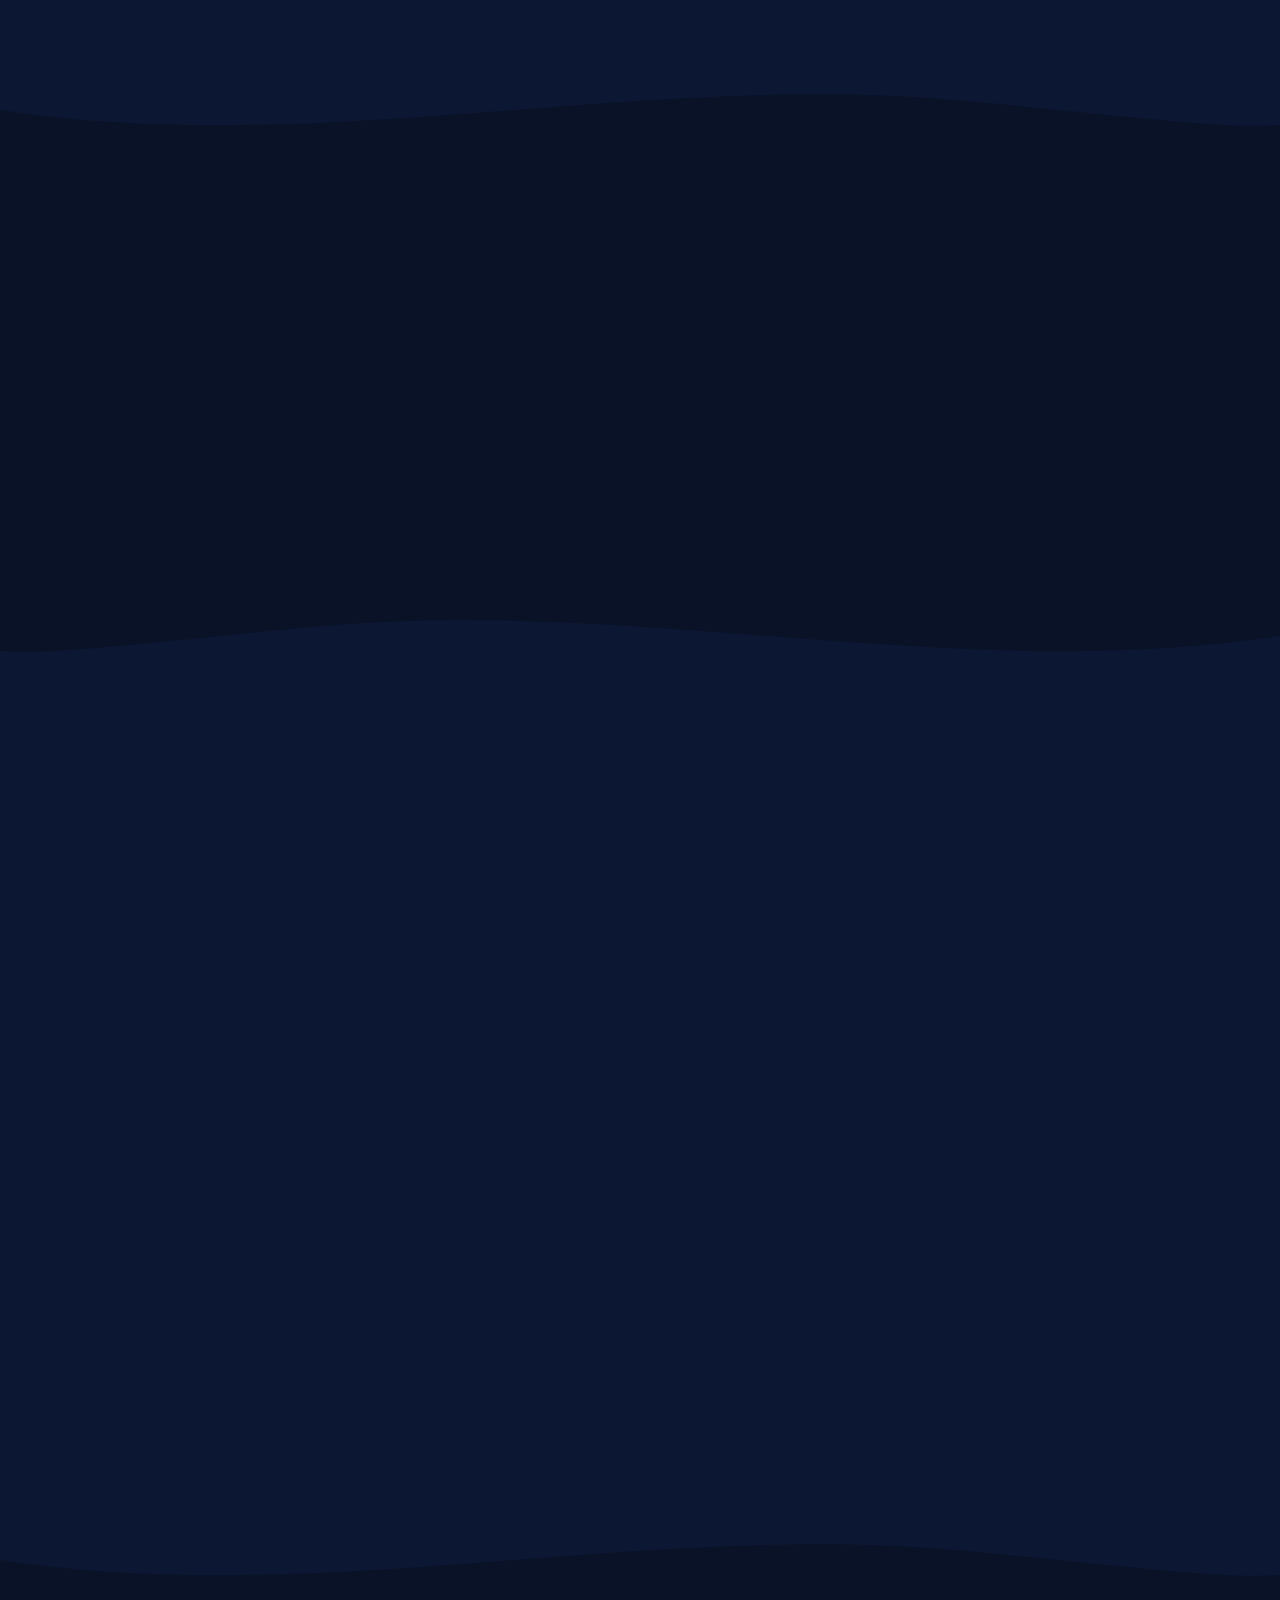
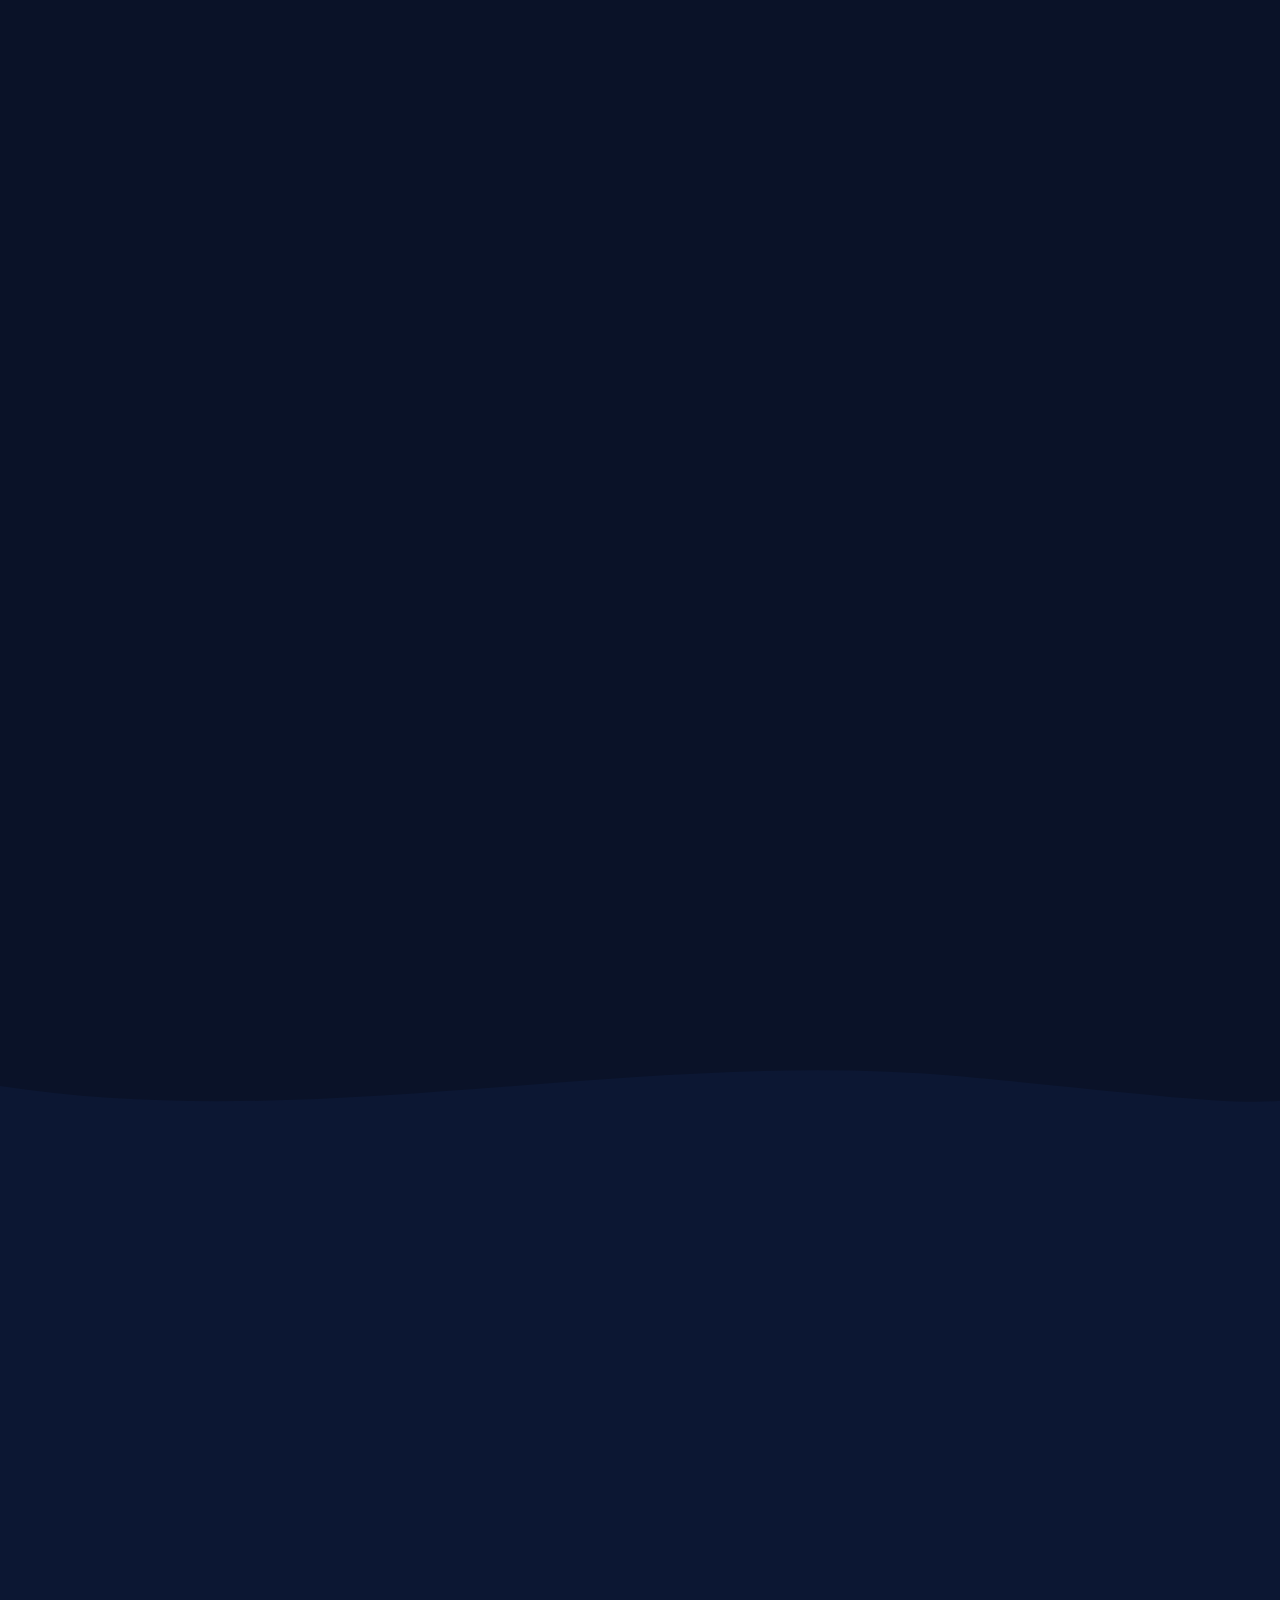
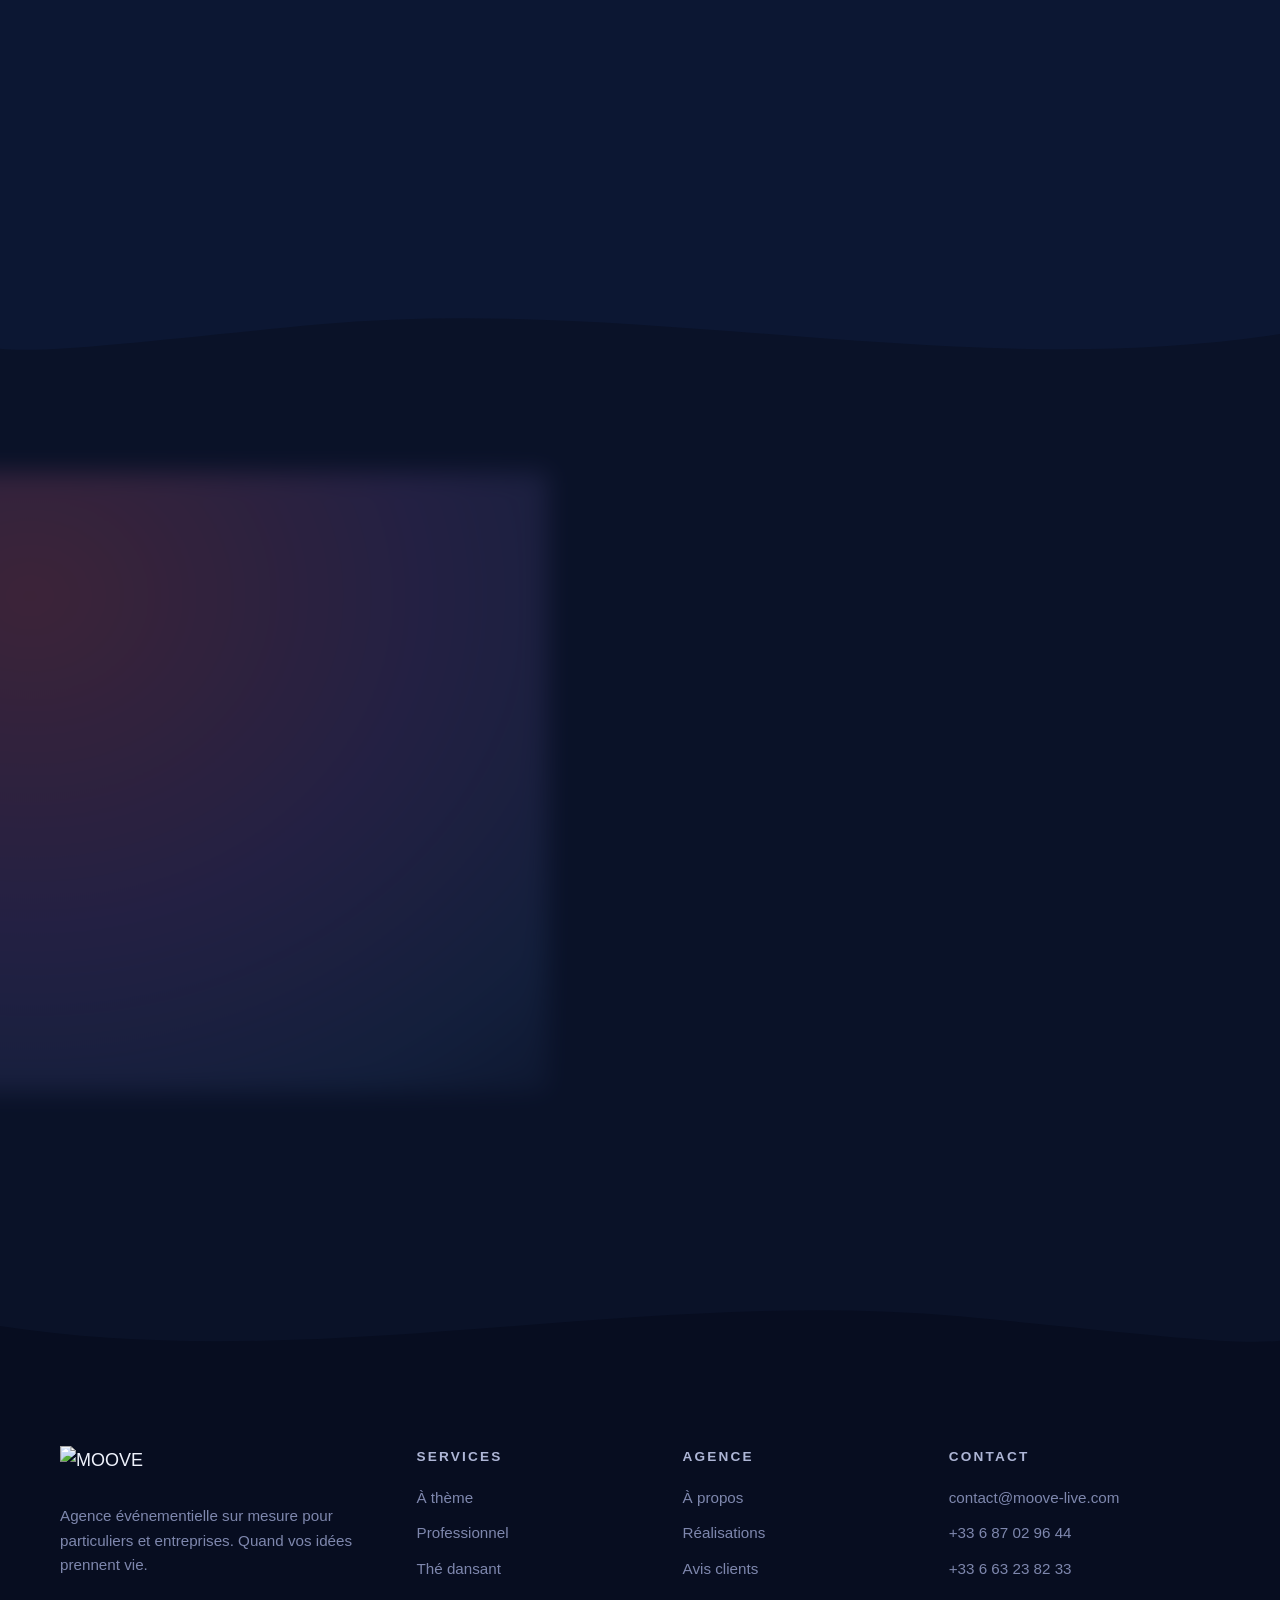
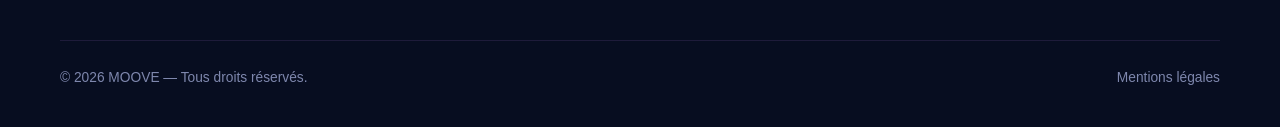
==== commit 65b64407: "Favicon (2e O de MOOVE), logo nav reduit, footer simplifie - Nouveau favicon : 2e O de MOOVE sur car" ====
--- a/index.html
+++ b/index.html
@@ -5,914 +5,42 @@
 <title>MOOVE — Agence événementielle sur mesure</title>
 <meta name="description" content="MOOVE, agence événementielle pour particuliers et entreprises. Soirées à thème, événements professionnels, thés dansants. Devis personnalisé sous 48h.">
 <meta name="theme-color" content="#0a1228">
+<link rel="icon" href="/favicon.ico" sizes="any">
 <link rel="icon" type="image/svg+xml" href="assets/favicon.svg">
+<link rel="icon" type="image/png" sizes="32x32" href="assets/favicon-32.png">
+<link rel="icon" type="image/png" sizes="96x96" href="assets/favicon-96.png">
 <link rel="apple-touch-icon" href="assets/apple-touch-icon.png">
+<link rel="manifest" href="/site.webmanifest">
 <!-- Open Graph (aperçu lors du partage sur réseaux/messageries) -->
 <meta property="og:type" content="website">
 <meta property="og:title" content="MOOVE — Agence événementielle sur mesure">
 <meta property="og:description" content="Quand vos idées prennent vie. Soirées à thème, événements pro, thés dansants. Devis sous 48h.">
-<meta property="og:image" content="assets/images/img-06.jpg">
+<meta property="og:url" content="https://www.moove-live.com/">
+<meta property="og:image" content="https://www.moove-live.com/assets/images/img-06.jpg">
+<meta property="og:image:width" content="900">
+<meta property="og:image:height" content="675">
 <meta property="og:locale" content="fr_FR">
 <meta name="twitter:card" content="summary_large_image">
-<link rel="canonical" href="https://moove-live.com/">
-<style>/* ============================================================
-   MOOVE — Design system partagé pour les 3 maquettes
-   ============================================================ */
-/* cyrillic-ext */
-@font-face {
-  font-family: 'Manrope';
-  font-style: normal;
-  font-weight: 400;
-  font-display: swap;
-  src: url("assets/fonts/img-09.woff2") format('woff2');
-  unicode-range: U+0460-052F, U+1C80-1C8A, U+20B4, U+2DE0-2DFF, U+A640-A69F, U+FE2E-FE2F;
+<link rel="canonical" href="https://www.moove-live.com/">
+<script type="application/ld+json">
+{
+  "@context": "https://schema.org",
+  "@type": "LocalBusiness",
+  "name": "MOOVE",
+  "description": "Agence événementielle sur mesure pour particuliers et entreprises : soirées à thème, événements professionnels, thés dansants.",
+  "url": "https://www.moove-live.com/",
+  "email": "contact@moove-live.com",
+  "image": "https://www.moove-live.com/assets/images/img-06.jpg",
+  "logo": "https://www.moove-live.com/assets/images/img-08.webp",
+  "priceRange": "€€",
+  "areaServed": { "@type": "AdministrativeArea", "name": "Île-de-France" },
+  "contactPoint": [
+    { "@type": "ContactPoint", "telephone": "+33687029644", "contactType": "customer service", "areaServed": "FR", "availableLanguage": "French" },
+    { "@type": "ContactPoint", "telephone": "+33663238233", "contactType": "customer service", "areaServed": "FR", "availableLanguage": "French" }
+  ]
 }
-/* cyrillic */
-@font-face {
-  font-family: 'Manrope';
-  font-style: normal;
-  font-weight: 400;
-  font-display: swap;
-  src: url("assets/fonts/img-10.woff2") format('woff2');
-  unicode-range: U+0301, U+0400-045F, U+0490-0491, U+04B0-04B1, U+2116;
-}
-/* greek */
-@font-face {
-  font-family: 'Manrope';
-  font-style: normal;
-  font-weight: 400;
-  font-display: swap;
-  src: url("assets/fonts/img-11.woff2") format('woff2');
-  unicode-range: U+0370-0377, U+037A-037F, U+0384-038A, U+038C, U+038E-03A1, U+03A3-03FF;
-}
-/* vietnamese */
-@font-face {
-  font-family: 'Manrope';
-  font-style: normal;
-  font-weight: 400;
-  font-display: swap;
-  src: url("assets/fonts/img-12.woff2") format('woff2');
-  unicode-range: U+0102-0103, U+0110-0111, U+0128-0129, U+0168-0169, U+01A0-01A1, U+01AF-01B0, U+0300-0301, U+0303-0304, U+0308-0309, U+0323, U+0329, U+1EA0-1EF9, U+20AB;
-}
-/* latin-ext */
-@font-face {
-  font-family: 'Manrope';
-  font-style: normal;
-  font-weight: 400;
-  font-display: swap;
-  src: url("assets/fonts/img-13.woff2") format('woff2');
-  unicode-range: U+0100-02BA, U+02BD-02C5, U+02C7-02CC, U+02CE-02D7, U+02DD-02FF, U+0304, U+0308, U+0329, U+1D00-1DBF, U+1E00-1E9F, U+1EF2-1EFF, U+2020, U+20A0-20AB, U+20AD-20C0, U+2113, U+2C60-2C7F, U+A720-A7FF;
-}
-/* latin */
-@font-face {
-  font-family: 'Manrope';
-  font-style: normal;
-  font-weight: 400;
-  font-display: swap;
-  src: url("assets/fonts/img-14.woff2") format('woff2');
-  unicode-range: U+0000-00FF, U+0131, U+0152-0153, U+02BB-02BC, U+02C6, U+02DA, U+02DC, U+0304, U+0308, U+0329, U+2000-206F, U+20AC, U+2122, U+2191, U+2193, U+2212, U+2215, U+FEFF, U+FFFD;
-}
-/* cyrillic-ext */
-@font-face {
-  font-family: 'Manrope';
-  font-style: normal;
-  font-weight: 500;
-  font-display: swap;
-  src: url("assets/fonts/img-09.woff2") format('woff2');
-  unicode-range: U+0460-052F, U+1C80-1C8A, U+20B4, U+2DE0-2DFF, U+A640-A69F, U+FE2E-FE2F;
-}
-/* cyrillic */
-@font-face {
-  font-family: 'Manrope';
-  font-style: normal;
-  font-weight: 500;
-  font-display: swap;
-  src: url("assets/fonts/img-10.woff2") format('woff2');
-  unicode-range: U+0301, U+0400-045F, U+0490-0491, U+04B0-04B1, U+2116;
-}
-/* greek */
-@font-face {
-  font-family: 'Manrope';
-  font-style: normal;
-  font-weight: 500;
-  font-display: swap;
-  src: url("assets/fonts/img-11.woff2") format('woff2');
-  unicode-range: U+0370-0377, U+037A-037F, U+0384-038A, U+038C, U+038E-03A1, U+03A3-03FF;
-}
-/* vietnamese */
-@font-face {
-  font-family: 'Manrope';
-  font-style: normal;
-  font-weight: 500;
-  font-display: swap;
-  src: url("assets/fonts/img-12.woff2") format('woff2');
-  unicode-range: U+0102-0103, U+0110-0111, U+0128-0129, U+0168-0169, U+01A0-01A1, U+01AF-01B0, U+0300-0301, U+0303-0304, U+0308-0309, U+0323, U+0329, U+1EA0-1EF9, U+20AB;
-}
-/* latin-ext */
-@font-face {
-  font-family: 'Manrope';
-  font-style: normal;
-  font-weight: 500;
-  font-display: swap;
-  src: url("assets/fonts/img-13.woff2") format('woff2');
-  unicode-range: U+0100-02BA, U+02BD-02C5, U+02C7-02CC, U+02CE-02D7, U+02DD-02FF, U+0304, U+0308, U+0329, U+1D00-1DBF, U+1E00-1E9F, U+1EF2-1EFF, U+2020, U+20A0-20AB, U+20AD-20C0, U+2113, U+2C60-2C7F, U+A720-A7FF;
-}
-/* latin */
-@font-face {
-  font-family: 'Manrope';
-  font-style: normal;
-  font-weight: 500;
-  font-display: swap;
-  src: url("assets/fonts/img-14.woff2") format('woff2');
-  unicode-range: U+0000-00FF, U+0131, U+0152-0153, U+02BB-02BC, U+02C6, U+02DA, U+02DC, U+0304, U+0308, U+0329, U+2000-206F, U+20AC, U+2122, U+2191, U+2193, U+2212, U+2215, U+FEFF, U+FFFD;
-}
-/* cyrillic-ext */
-@font-face {
-  font-family: 'Manrope';
-  font-style: normal;
-  font-weight: 600;
-  font-display: swap;
-  src: url("assets/fonts/img-09.woff2") format('woff2');
-  unicode-range: U+0460-052F, U+1C80-1C8A, U+20B4, U+2DE0-2DFF, U+A640-A69F, U+FE2E-FE2F;
-}
-/* cyrillic */
-@font-face {
-  font-family: 'Manrope';
-  font-style: normal;
-  font-weight: 600;
-  font-display: swap;
-  src: url("assets/fonts/img-10.woff2") format('woff2');
-  unicode-range: U+0301, U+0400-045F, U+0490-0491, U+04B0-04B1, U+2116;
-}
-/* greek */
-@font-face {
-  font-family: 'Manrope';
-  font-style: normal;
-  font-weight: 600;
-  font-display: swap;
-  src: url("assets/fonts/img-11.woff2") format('woff2');
-  unicode-range: U+0370-0377, U+037A-037F, U+0384-038A, U+038C, U+038E-03A1, U+03A3-03FF;
-}
-/* vietnamese */
-@font-face {
-  font-family: 'Manrope';
-  font-style: normal;
-  font-weight: 600;
-  font-display: swap;
-  src: url("assets/fonts/img-12.woff2") format('woff2');
-  unicode-range: U+0102-0103, U+0110-0111, U+0128-0129, U+0168-0169, U+01A0-01A1, U+01AF-01B0, U+0300-0301, U+0303-0304, U+0308-0309, U+0323, U+0329, U+1EA0-1EF9, U+20AB;
-}
-/* latin-ext */
-@font-face {
-  font-family: 'Manrope';
-  font-style: normal;
-  font-weight: 600;
-  font-display: swap;
-  src: url("assets/fonts/img-13.woff2") format('woff2');
-  unicode-range: U+0100-02BA, U+02BD-02C5, U+02C7-02CC, U+02CE-02D7, U+02DD-02FF, U+0304, U+0308, U+0329, U+1D00-1DBF, U+1E00-1E9F, U+1EF2-1EFF, U+2020, U+20A0-20AB, U+20AD-20C0, U+2113, U+2C60-2C7F, U+A720-A7FF;
-}
-/* latin */
-@font-face {
-  font-family: 'Manrope';
-  font-style: normal;
-  font-weight: 600;
-  font-display: swap;
-  src: url("assets/fonts/img-14.woff2") format('woff2');
-  unicode-range: U+0000-00FF, U+0131, U+0152-0153, U+02BB-02BC, U+02C6, U+02DA, U+02DC, U+0304, U+0308, U+0329, U+2000-206F, U+20AC, U+2122, U+2191, U+2193, U+2212, U+2215, U+FEFF, U+FFFD;
-}
-/* cyrillic-ext */
-@font-face {
-  font-family: 'Manrope';
-  font-style: normal;
-  font-weight: 700;
-  font-display: swap;
-  src: url("assets/fonts/img-09.woff2") format('woff2');
-  unicode-range: U+0460-052F, U+1C80-1C8A, U+20B4, U+2DE0-2DFF, U+A640-A69F, U+FE2E-FE2F;
-}
-/* cyrillic */
-@font-face {
-  font-family: 'Manrope';
-  font-style: normal;
-  font-weight: 700;
-  font-display: swap;
-  src: url("assets/fonts/img-10.woff2") format('woff2');
-  unicode-range: U+0301, U+0400-045F, U+0490-0491, U+04B0-04B1, U+2116;
-}
-/* greek */
-@font-face {
-  font-family: 'Manrope';
-  font-style: normal;
-  font-weight: 700;
-  font-display: swap;
-  src: url("assets/fonts/img-11.woff2") format('woff2');
-  unicode-range: U+0370-0377, U+037A-037F, U+0384-038A, U+038C, U+038E-03A1, U+03A3-03FF;
-}
-/* vietnamese */
-@font-face {
-  font-family: 'Manrope';
-  font-style: normal;
-  font-weight: 700;
-  font-display: swap;
-  src: url("assets/fonts/img-12.woff2") format('woff2');
-  unicode-range: U+0102-0103, U+0110-0111, U+0128-0129, U+0168-0169, U+01A0-01A1, U+01AF-01B0, U+0300-0301, U+0303-0304, U+0308-0309, U+0323, U+0329, U+1EA0-1EF9, U+20AB;
-}
-/* latin-ext */
-@font-face {
-  font-family: 'Manrope';
-  font-style: normal;
-  font-weight: 700;
-  font-display: swap;
-  src: url("assets/fonts/img-13.woff2") format('woff2');
-  unicode-range: U+0100-02BA, U+02BD-02C5, U+02C7-02CC, U+02CE-02D7, U+02DD-02FF, U+0304, U+0308, U+0329, U+1D00-1DBF, U+1E00-1E9F, U+1EF2-1EFF, U+2020, U+20A0-20AB, U+20AD-20C0, U+2113, U+2C60-2C7F, U+A720-A7FF;
-}
-/* latin */
-@font-face {
-  font-family: 'Manrope';
-  font-style: normal;
-  font-weight: 700;
-  font-display: swap;
-  src: url("assets/fonts/img-14.woff2") format('woff2');
-  unicode-range: U+0000-00FF, U+0131, U+0152-0153, U+02BB-02BC, U+02C6, U+02DA, U+02DC, U+0304, U+0308, U+0329, U+2000-206F, U+20AC, U+2122, U+2191, U+2193, U+2212, U+2215, U+FEFF, U+FFFD;
-}
-/* cyrillic-ext */
-@font-face {
-  font-family: 'Montserrat';
-  font-style: italic;
-  font-weight: 600;
-  font-display: swap;
-  src: url("assets/fonts/img-15.woff2") format('woff2');
-  unicode-range: U+0460-052F, U+1C80-1C8A, U+20B4, U+2DE0-2DFF, U+A640-A69F, U+FE2E-FE2F;
-}
-/* cyrillic */
-@font-face {
-  font-family: 'Montserrat';
-  font-style: italic;
-  font-weight: 600;
-  font-display: swap;
-  src: url("assets/fonts/img-16.woff2") format('woff2');
-  unicode-range: U+0301, U+0400-045F, U+0490-0491, U+04B0-04B1, U+2116;
-}
-/* vietnamese */
-@font-face {
-  font-family: 'Montserrat';
-  font-style: italic;
-  font-weight: 600;
-  font-display: swap;
-  src: url("assets/fonts/img-17.woff2") format('woff2');
-  unicode-range: U+0102-0103, U+0110-0111, U+0128-0129, U+0168-0169, U+01A0-01A1, U+01AF-01B0, U+0300-0301, U+0303-0304, U+0308-0309, U+0323, U+0329, U+1EA0-1EF9, U+20AB;
-}
-/* latin-ext */
-@font-face {
-  font-family: 'Montserrat';
-  font-style: italic;
-  font-weight: 600;
-  font-display: swap;
-  src: url("assets/fonts/img-18.woff2") format('woff2');
-  unicode-range: U+0100-02BA, U+02BD-02C5, U+02C7-02CC, U+02CE-02D7, U+02DD-02FF, U+0304, U+0308, U+0329, U+1D00-1DBF, U+1E00-1E9F, U+1EF2-1EFF, U+2020, U+20A0-20AB, U+20AD-20C0, U+2113, U+2C60-2C7F, U+A720-A7FF;
-}
-/* latin */
-@font-face {
-  font-family: 'Montserrat';
-  font-style: italic;
-  font-weight: 600;
-  font-display: swap;
-  src: url("assets/fonts/img-19.woff2") format('woff2');
-  unicode-range: U+0000-00FF, U+0131, U+0152-0153, U+02BB-02BC, U+02C6, U+02DA, U+02DC, U+0304, U+0308, U+0329, U+2000-206F, U+20AC, U+2122, U+2191, U+2193, U+2212, U+2215, U+FEFF, U+FFFD;
-}
-/* cyrillic-ext */
-@font-face {
-  font-family: 'Montserrat';
-  font-style: normal;
-  font-weight: 400;
-  font-display: swap;
-  src: url("assets/fonts/img-20.woff2") format('woff2');
-  unicode-range: U+0460-052F, U+1C80-1C8A, U+20B4, U+2DE0-2DFF, U+A640-A69F, U+FE2E-FE2F;
-}
-/* cyrillic */
-@font-face {
-  font-family: 'Montserrat';
-  font-style: normal;
-  font-weight: 400;
-  font-display: swap;
-  src: url("assets/fonts/img-21.woff2") format('woff2');
-  unicode-range: U+0301, U+0400-045F, U+0490-0491, U+04B0-04B1, U+2116;
-}
-/* vietnamese */
-@font-face {
-  font-family: 'Montserrat';
-  font-style: normal;
-  font-weight: 400;
-  font-display: swap;
-  src: url("assets/fonts/img-22.woff2") format('woff2');
-  unicode-range: U+0102-0103, U+0110-0111, U+0128-0129, U+0168-0169, U+01A0-01A1, U+01AF-01B0, U+0300-0301, U+0303-0304, U+0308-0309, U+0323, U+0329, U+1EA0-1EF9, U+20AB;
-}
-/* latin-ext */
-@font-face {
-  font-family: 'Montserrat';
-  font-style: normal;
-  font-weight: 400;
-  font-display: swap;
-  src: url("assets/fonts/img-23.woff2") format('woff2');
-  unicode-range: U+0100-02BA, U+02BD-02C5, U+02C7-02CC, U+02CE-02D7, U+02DD-02FF, U+0304, U+0308, U+0329, U+1D00-1DBF, U+1E00-1E9F, U+1EF2-1EFF, U+2020, U+20A0-20AB, U+20AD-20C0, U+2113, U+2C60-2C7F, U+A720-A7FF;
-}
-/* latin */
-@font-face {
-  font-family: 'Montserrat';
-  font-style: normal;
-  font-weight: 400;
-  font-display: swap;
-  src: url("assets/fonts/img-24.woff2") format('woff2');
-  unicode-range: U+0000-00FF, U+0131, U+0152-0153, U+02BB-02BC, U+02C6, U+02DA, U+02DC, U+0304, U+0308, U+0329, U+2000-206F, U+20AC, U+2122, U+2191, U+2193, U+2212, U+2215, U+FEFF, U+FFFD;
-}
-/* cyrillic-ext */
-@font-face {
-  font-family: 'Montserrat';
-  font-style: normal;
-  font-weight: 500;
-  font-display: swap;
-  src: url("assets/fonts/img-20.woff2") format('woff2');
-  unicode-range: U+0460-052F, U+1C80-1C8A, U+20B4, U+2DE0-2DFF, U+A640-A69F, U+FE2E-FE2F;
-}
-/* cyrillic */
-@font-face {
-  font-family: 'Montserrat';
-  font-style: normal;
-  font-weight: 500;
-  font-display: swap;
-  src: url("assets/fonts/img-21.woff2") format('woff2');
-  unicode-range: U+0301, U+0400-045F, U+0490-0491, U+04B0-04B1, U+2116;
-}
-/* vietnamese */
-@font-face {
-  font-family: 'Montserrat';
-  font-style: normal;
-  font-weight: 500;
-  font-display: swap;
-  src: url("assets/fonts/img-22.woff2") format('woff2');
-  unicode-range: U+0102-0103, U+0110-0111, U+0128-0129, U+0168-0169, U+01A0-01A1, U+01AF-01B0, U+0300-0301, U+0303-0304, U+0308-0309, U+0323, U+0329, U+1EA0-1EF9, U+20AB;
-}
-/* latin-ext */
-@font-face {
-  font-family: 'Montserrat';
-  font-style: normal;
-  font-weight: 500;
-  font-display: swap;
-  src: url("assets/fonts/img-23.woff2") format('woff2');
-  unicode-range: U+0100-02BA, U+02BD-02C5, U+02C7-02CC, U+02CE-02D7, U+02DD-02FF, U+0304, U+0308, U+0329, U+1D00-1DBF, U+1E00-1E9F, U+1EF2-1EFF, U+2020, U+20A0-20AB, U+20AD-20C0, U+2113, U+2C60-2C7F, U+A720-A7FF;
-}
-/* latin */
-@font-face {
-  font-family: 'Montserrat';
-  font-style: normal;
-  font-weight: 500;
-  font-display: swap;
-  src: url("assets/fonts/img-24.woff2") format('woff2');
-  unicode-range: U+0000-00FF, U+0131, U+0152-0153, U+02BB-02BC, U+02C6, U+02DA, U+02DC, U+0304, U+0308, U+0329, U+2000-206F, U+20AC, U+2122, U+2191, U+2193, U+2212, U+2215, U+FEFF, U+FFFD;
-}
-/* cyrillic-ext */
-@font-face {
-  font-family: 'Montserrat';
-  font-style: normal;
-  font-weight: 600;
-  font-display: swap;
-  src: url("assets/fonts/img-20.woff2") format('woff2');
-  unicode-range: U+0460-052F, U+1C80-1C8A, U+20B4, U+2DE0-2DFF, U+A640-A69F, U+FE2E-FE2F;
-}
-/* cyrillic */
-@font-face {
-  font-family: 'Montserrat';
-  font-style: normal;
-  font-weight: 600;
-  font-display: swap;
-  src: url("assets/fonts/img-21.woff2") format('woff2');
-  unicode-range: U+0301, U+0400-045F, U+0490-0491, U+04B0-04B1, U+2116;
-}
-/* vietnamese */
-@font-face {
-  font-family: 'Montserrat';
-  font-style: normal;
-  font-weight: 600;
-  font-display: swap;
-  src: url("assets/fonts/img-22.woff2") format('woff2');
-  unicode-range: U+0102-0103, U+0110-0111, U+0128-0129, U+0168-0169, U+01A0-01A1, U+01AF-01B0, U+0300-0301, U+0303-0304, U+0308-0309, U+0323, U+0329, U+1EA0-1EF9, U+20AB;
-}
-/* latin-ext */
-@font-face {
-  font-family: 'Montserrat';
-  font-style: normal;
-  font-weight: 600;
-  font-display: swap;
-  src: url("assets/fonts/img-23.woff2") format('woff2');
-  unicode-range: U+0100-02BA, U+02BD-02C5, U+02C7-02CC, U+02CE-02D7, U+02DD-02FF, U+0304, U+0308, U+0329, U+1D00-1DBF, U+1E00-1E9F, U+1EF2-1EFF, U+2020, U+20A0-20AB, U+20AD-20C0, U+2113, U+2C60-2C7F, U+A720-A7FF;
-}
-/* latin */
-@font-face {
-  font-family: 'Montserrat';
-  font-style: normal;
-  font-weight: 600;
-  font-display: swap;
-  src: url("assets/fonts/img-24.woff2") format('woff2');
-  unicode-range: U+0000-00FF, U+0131, U+0152-0153, U+02BB-02BC, U+02C6, U+02DA, U+02DC, U+0304, U+0308, U+0329, U+2000-206F, U+20AC, U+2122, U+2191, U+2193, U+2212, U+2215, U+FEFF, U+FFFD;
-}
-/* cyrillic-ext */
-@font-face {
-  font-family: 'Montserrat';
-  font-style: normal;
-  font-weight: 700;
-  font-display: swap;
-  src: url("assets/fonts/img-20.woff2") format('woff2');
-  unicode-range: U+0460-052F, U+1C80-1C8A, U+20B4, U+2DE0-2DFF, U+A640-A69F, U+FE2E-FE2F;
-}
-/* cyrillic */
-@font-face {
-  font-family: 'Montserrat';
-  font-style: normal;
-  font-weight: 700;
-  font-display: swap;
-  src: url("assets/fonts/img-21.woff2") format('woff2');
-  unicode-range: U+0301, U+0400-045F, U+0490-0491, U+04B0-04B1, U+2116;
-}
-/* vietnamese */
-@font-face {
-  font-family: 'Montserrat';
-  font-style: normal;
-  font-weight: 700;
-  font-display: swap;
-  src: url("assets/fonts/img-22.woff2") format('woff2');
-  unicode-range: U+0102-0103, U+0110-0111, U+0128-0129, U+0168-0169, U+01A0-01A1, U+01AF-01B0, U+0300-0301, U+0303-0304, U+0308-0309, U+0323, U+0329, U+1EA0-1EF9, U+20AB;
-}
-/* latin-ext */
-@font-face {
-  font-family: 'Montserrat';
-  font-style: normal;
-  font-weight: 700;
-  font-display: swap;
-  src: url("assets/fonts/img-23.woff2") format('woff2');
-  unicode-range: U+0100-02BA, U+02BD-02C5, U+02C7-02CC, U+02CE-02D7, U+02DD-02FF, U+0304, U+0308, U+0329, U+1D00-1DBF, U+1E00-1E9F, U+1EF2-1EFF, U+2020, U+20A0-20AB, U+20AD-20C0, U+2113, U+2C60-2C7F, U+A720-A7FF;
-}
-/* latin */
-@font-face {
-  font-family: 'Montserrat';
-  font-style: normal;
-  font-weight: 700;
-  font-display: swap;
-  src: url("assets/fonts/img-24.woff2") format('woff2');
-  unicode-range: U+0000-00FF, U+0131, U+0152-0153, U+02BB-02BC, U+02C6, U+02DA, U+02DC, U+0304, U+0308, U+0329, U+2000-206F, U+20AC, U+2122, U+2191, U+2193, U+2212, U+2215, U+FEFF, U+FFFD;
-}
-/* cyrillic-ext */
-@font-face {
-  font-family: 'Montserrat';
-  font-style: normal;
-  font-weight: 800;
-  font-display: swap;
-  src: url("assets/fonts/img-20.woff2") format('woff2');
-  unicode-range: U+0460-052F, U+1C80-1C8A, U+20B4, U+2DE0-2DFF, U+A640-A69F, U+FE2E-FE2F;
-}
-/* cyrillic */
-@font-face {
-  font-family: 'Montserrat';
-  font-style: normal;
-  font-weight: 800;
-  font-display: swap;
-  src: url("assets/fonts/img-21.woff2") format('woff2');
-  unicode-range: U+0301, U+0400-045F, U+0490-0491, U+04B0-04B1, U+2116;
-}
-/* vietnamese */
-@font-face {
-  font-family: 'Montserrat';
-  font-style: normal;
-  font-weight: 800;
-  font-display: swap;
-  src: url("assets/fonts/img-22.woff2") format('woff2');
-  unicode-range: U+0102-0103, U+0110-0111, U+0128-0129, U+0168-0169, U+01A0-01A1, U+01AF-01B0, U+0300-0301, U+0303-0304, U+0308-0309, U+0323, U+0329, U+1EA0-1EF9, U+20AB;
-}
-/* latin-ext */
-@font-face {
-  font-family: 'Montserrat';
-  font-style: normal;
-  font-weight: 800;
-  font-display: swap;
-  src: url("assets/fonts/img-23.woff2") format('woff2');
-  unicode-range: U+0100-02BA, U+02BD-02C5, U+02C7-02CC, U+02CE-02D7, U+02DD-02FF, U+0304, U+0308, U+0329, U+1D00-1DBF, U+1E00-1E9F, U+1EF2-1EFF, U+2020, U+20A0-20AB, U+20AD-20C0, U+2113, U+2C60-2C7F, U+A720-A7FF;
-}
-/* latin */
-@font-face {
-  font-family: 'Montserrat';
-  font-style: normal;
-  font-weight: 800;
-  font-display: swap;
-  src: url("assets/fonts/img-24.woff2") format('woff2');
-  unicode-range: U+0000-00FF, U+0131, U+0152-0153, U+02BB-02BC, U+02C6, U+02DA, U+02DC, U+0304, U+0308, U+0329, U+2000-206F, U+20AC, U+2122, U+2191, U+2193, U+2212, U+2215, U+FEFF, U+FFFD;
-}
-/* cyrillic-ext */
-@font-face {
-  font-family: 'Montserrat';
-  font-style: normal;
-  font-weight: 900;
-  font-display: swap;
-  src: url("assets/fonts/img-20.woff2") format('woff2');
-  unicode-range: U+0460-052F, U+1C80-1C8A, U+20B4, U+2DE0-2DFF, U+A640-A69F, U+FE2E-FE2F;
-}
-/* cyrillic */
-@font-face {
-  font-family: 'Montserrat';
-  font-style: normal;
-  font-weight: 900;
-  font-display: swap;
-  src: url("assets/fonts/img-21.woff2") format('woff2');
-  unicode-range: U+0301, U+0400-045F, U+0490-0491, U+04B0-04B1, U+2116;
-}
-/* vietnamese */
-@font-face {
-  font-family: 'Montserrat';
-  font-style: normal;
-  font-weight: 900;
-  font-display: swap;
-  src: url("assets/fonts/img-22.woff2") format('woff2');
-  unicode-range: U+0102-0103, U+0110-0111, U+0128-0129, U+0168-0169, U+01A0-01A1, U+01AF-01B0, U+0300-0301, U+0303-0304, U+0308-0309, U+0323, U+0329, U+1EA0-1EF9, U+20AB;
-}
-/* latin-ext */
-@font-face {
-  font-family: 'Montserrat';
-  font-style: normal;
-  font-weight: 900;
-  font-display: swap;
-  src: url("assets/fonts/img-23.woff2") format('woff2');
-  unicode-range: U+0100-02BA, U+02BD-02C5, U+02C7-02CC, U+02CE-02D7, U+02DD-02FF, U+0304, U+0308, U+0329, U+1D00-1DBF, U+1E00-1E9F, U+1EF2-1EFF, U+2020, U+20A0-20AB, U+20AD-20C0, U+2113, U+2C60-2C7F, U+A720-A7FF;
-}
-/* latin */
-@font-face {
-  font-family: 'Montserrat';
-  font-style: normal;
-  font-weight: 900;
-  font-display: swap;
-  src: url("assets/fonts/img-24.woff2") format('woff2');
-  unicode-range: U+0000-00FF, U+0131, U+0152-0153, U+02BB-02BC, U+02C6, U+02DA, U+02DC, U+0304, U+0308, U+0329, U+2000-206F, U+20AC, U+2122, U+2191, U+2193, U+2212, U+2215, U+FEFF, U+FFFD;
-}
-
-
-:root{
-  /* Fond */
-  --navy-900:#070d20;
-  --navy-800:#0a1228;
-  --navy-700:#0c1733;
-  --navy-600:#11204a;
-  --ink:#0a1228;
-
-  /* Dégradé de marque */
-  --blue:#5b86d6;
-  --indigo:#7d6fc6;
-  --violet:#9163bf;
-  --magenta:#c44d7e;
-  --rose:#d65a6a;
-  --grad: linear-gradient(110deg, var(--blue) 0%, var(--indigo) 38%, var(--violet) 62%, var(--magenta) 100%);
-  --grad-soft: linear-gradient(135deg, rgba(91,134,214,.9), rgba(150,99,191,.9), rgba(196,77,126,.9));
-  --grad-glow: radial-gradient(120% 120% at 30% 20%, rgba(214,90,106,.55), rgba(150,99,191,.4) 45%, rgba(91,134,214,.25) 75%, transparent);
-
-  /* Texte */
-  --text:#eef1fb;
-  --text-dim:#aeb6d6;
-  --text-mute:#7e87ad;
-
-  /* Type */
-  --display:'Montserrat',sans-serif;
-  --body:'Manrope',sans-serif;
-
-  /* Rythme */
-  --r-sm:14px; --r-md:22px; --r-lg:34px;
-  --maxw:1240px;
-}
-
-*{box-sizing:border-box;}
-html{scroll-behavior:smooth;}
-body{
-  margin:0;
-  background:var(--navy-800);
-  color:var(--text);
-  font-family:var(--body);
-  font-size:18px;
-  line-height:1.6;
-  -webkit-font-smoothing:antialiased;
-  overflow-x:hidden;
-}
-img{display:block;max-width:100%;}
-a{color:inherit;text-decoration:none;}
-
-/* ---------- Typographie ---------- */
-.display{font-family:var(--display);font-weight:800;line-height:1.02;letter-spacing:-.01em;}
-.eyebrow{
-  font-family:var(--display);font-weight:700;letter-spacing:.32em;
-  text-transform:uppercase;font-size:.78rem;color:var(--text-mute);
-}
-.gradient-text{
-  background:var(--grad);
-  -webkit-background-clip:text;background-clip:text;
-  -webkit-text-fill-color:transparent;color:transparent;
-}
-
-/* ---------- Boutons ---------- */
-.btn{
-  display:inline-flex;align-items:center;gap:.6em;
-  font-family:var(--display);font-weight:700;font-size:.98rem;
-  padding:.95em 1.7em;border-radius:999px;cursor:pointer;border:0;
-  transition:transform .25s cubic-bezier(.2,.7,.3,1), box-shadow .25s, filter .25s;
-  letter-spacing:.01em;
-}
-.btn-primary{
-  background:var(--grad);color:#fff;
-  box-shadow:0 10px 30px -10px rgba(196,77,126,.7), 0 2px 0 rgba(255,255,255,.12) inset;
-}
-.btn-primary:hover{transform:translateY(-3px);filter:brightness(1.08);box-shadow:0 18px 40px -12px rgba(196,77,126,.8);}
-.btn-ghost{
-  background:rgba(255,255,255,.04);color:var(--text);
-  border:1px solid rgba(174,182,214,.28);
-}
-.btn-ghost:hover{transform:translateY(-3px);border-color:rgba(174,182,214,.55);background:rgba(255,255,255,.07);}
-.btn-arrow{transition:transform .25s;}
-.btn:hover .btn-arrow{transform:translateX(4px);}
-
-/* ---------- Trame de points (halftone) ---------- */
-.halftone{
-  background-image:radial-gradient(currentColor 1.3px, transparent 1.7px);
-  background-size:16px 16px;
-  color:rgba(150,99,191,.55);
-}
-.halftone-radial{
-  background-image:radial-gradient(currentColor 1.4px, transparent 1.8px);
-  background-size:17px 17px;
-  color:rgba(150,99,191,.5);
-  -webkit-mask-image:radial-gradient(closest-side, #000 30%, transparent 72%);
-  mask-image:radial-gradient(closest-side, #000 30%, transparent 72%);
-}
-
-/* ---------- Formes losange / squircle ---------- */
-.squircle{border-radius:28% / 28%;}
-.diamond{
-  border-radius:18%;
-  transform:rotate(45deg);
-}
-.diamond > *{transform:rotate(-45deg);}
-
-/* ---------- Placeholder « photo d'événement » ---------- */
-.ph{
-  position:relative;overflow:hidden;
-  background:
-    var(--grad-glow),
-    linear-gradient(160deg,#1a1030,#2a1330 55%,#3a1428);
-  isolation:isolate;
-}
-.ph::after{
-  content:"";position:absolute;inset:0;
-  background-image:radial-gradient(rgba(255,255,255,.14) 1px, transparent 1.6px);
-  background-size:14px 14px;
-  -webkit-mask-image:linear-gradient(0deg,#000,transparent 70%);
-  mask-image:linear-gradient(0deg,#000,transparent 70%);
-  opacity:.5;z-index:-1;
-}
-/* ---------- Photo réelle dans un placeholder ---------- */
-.ph-img{position:absolute;inset:0;width:100%;height:100%;object-fit:cover;z-index:0;}
-.ph:has(.ph-img)::before{
-  content:"";position:absolute;inset:0;z-index:1;
-  background:linear-gradient(155deg, rgba(91,134,214,.22), rgba(10,18,40,.28) 45%, rgba(10,18,40,.72));
-}
-.ph-label{
-  position:absolute;left:14px;bottom:12px;z-index:2;
-  font-family:var(--display);font-weight:600;font-size:.7rem;letter-spacing:.18em;
-  text-transform:uppercase;color:rgba(255,255,255,.66);
-  display:flex;align-items:center;gap:.5em;
-}
-.ph-label::before{content:"";width:18px;height:18px;border-radius:5px;background:var(--grad);}
-
-/* ---------- Conteneur / sections ---------- */
-.wrap{max-width:var(--maxw);margin:0 auto;padding:0 40px;}
-.section{position:relative;padding:120px 0;}
-.divider-glow{height:1px;background:linear-gradient(90deg,transparent,rgba(150,99,191,.45),transparent);}
-
-/* ---------- Header ---------- */
-.nav{
-  position:fixed;top:0;left:0;right:0;z-index:50;
-  display:flex;align-items:center;justify-content:space-between;
-  padding:18px 40px;
-  transition:background .3s, backdrop-filter .3s, padding .3s;
-}
-.nav.scrolled{
-  background:rgba(8,14,32,.72);backdrop-filter:blur(14px);
-  border-bottom:1px solid rgba(150,99,191,.16);padding:12px 40px;
-}
-.nav-logo{height:38px;width:auto;filter:drop-shadow(0 2px 8px rgba(0,0,0,.4));}
-.nav-links{display:flex;gap:34px;align-items:center;}
-.nav-links a{font-weight:600;font-size:.95rem;color:var(--text-dim);transition:color .2s;white-space:nowrap;}
-.nav-links a:hover{color:var(--text);}
-.nav-burger{display:none;flex-direction:column;justify-content:center;gap:6px;width:44px;height:44px;padding:10px;background:none;border:0;cursor:pointer;z-index:60;}
-.nav-burger span{display:block;width:24px;height:2px;border-radius:2px;background:var(--text);transition:transform .3s ease, opacity .2s ease;}
-.nav-burger.open span:nth-child(1){transform:translateY(8px) rotate(45deg);}
-.nav-burger.open span:nth-child(2){opacity:0;}
-.nav-burger.open span:nth-child(3){transform:translateY(-8px) rotate(-45deg);}
-body.nav-open{overflow:hidden;}
-
-/* ---------- Reveal on scroll ---------- */
-.reveal{opacity:0;transform:translateY(34px);transition:opacity .8s ease, transform .8s cubic-bezier(.2,.7,.3,1);}
-.reveal.in{opacity:1;transform:none;}
-
-/* ---------- Footer ---------- */
-.footer{background:var(--navy-900);padding:72px 0 38px;border-top:1px solid rgba(150,99,191,.16);}
-
-@media (max-width:820px){
-  body{font-size:16px;}
-  .wrap{padding:0 22px;}
-  .section{padding:84px 0;}
-  .nav,.nav.scrolled{padding:12px 22px;}
-  .nav-burger{display:flex;}
-  .nav-links{
-    position:fixed;inset:0;width:100%;min-height:100dvh;
-    flex-direction:column;align-items:center;justify-content:center;gap:30px;
-    padding:80px 24px;
-    background:rgba(8,14,32,.98);backdrop-filter:blur(18px);-webkit-backdrop-filter:blur(18px);
-    opacity:0;visibility:hidden;transform:translateY(-8px);
-    transition:opacity .3s ease, transform .3s ease, visibility .3s;
-    z-index:40;
-  }
-  .nav-links.open{opacity:1;visibility:visible;transform:none;}
-  .nav-links a{font-size:1.4rem;}
-  .nav-links .btn-primary{margin-top:10px;font-size:1.05rem;}
-}
-</style>
-<style>
-/* ============================================================
-   FUSION — mix des 3 maquettes
-   Hero Onde · Bandeau Éditorial · À propos Onde · Chiffres
-   · Services Éditorial (H2 Pulse) · Réalisations Onde
-   · Avis (Éditorial + cartes Pulse) · Contact Éditorial
-   ============================================================ */
-body{background:var(--navy-800);}
-.nav-logo{height:106px;}
-@media (max-width:820px){.nav-logo{height:54px;}}
-.hero2 p.lead, .hero2 p.lead *{font-size:1.18rem !important;font-family:var(--display-font, inherit) !important;color:var(--text-dim) !important;line-height:1.55 !important;margin:0 0 36px !important;}
-.am1 .ph-img{object-fit:cover;object-position:center center;}
-
-/* ---------- HERO (Onde) ---------- */
-.hero2{position:relative;min-height:100vh;display:grid;grid-template-columns:1.05fr 1fr;align-items:center;
-  gap:40px;padding:120px 56px 90px;overflow:hidden;
-  background:radial-gradient(90% 80% at 110% 20%, #1a1438 0%, var(--navy-800) 50%);}
-.hero2-halftone{position:absolute;right:1%;top:18%;width:780px;height:780px;max-width:90vw;pointer-events:none;}
-.hero2-copy{position:relative;z-index:3;max-width:560px;}
-.hero2 .kicker{display:inline-flex;align-items:center;gap:12px;font-family:var(--display);font-weight:700;
-  font-size:1.1rem;letter-spacing:.2em;text-transform:uppercase;color:var(--text-dim);
-  background:rgba(255,255,255,.04);border:1px solid rgba(150,99,191,.3);border-radius:999px;padding:10px 22px;margin-bottom:26px;}
-.hero2 .kicker .dot{width:11px;height:11px;border-radius:50%;background:var(--grad);}
-.hero2 h1{font-size:clamp(2.6rem,6vw,5rem);margin:0 0 22px;line-height:.98;}
-.hero2 p.lead{color:var(--text-dim);font-size:1.18rem;max-width:480px;margin:0 0 36px;}
-.hero2-cta{display:flex;gap:16px;flex-wrap:wrap;}
-.hero2-art{position:relative;z-index:2;height:620px;margin-left:-60px;}
-.hero2-art .sq{position:absolute;border-radius:24%;overflow:hidden;box-shadow:0 30px 70px -28px rgba(0,0,0,.7);}
-.hero2-art .ph{width:100%;height:100%;}
-.hsq1{width:360px;height:360px;right:60px;top:0;z-index:2;}
-.hsq2{width:250px;height:250px;right:0;top:290px;z-index:3;}
-.hsq3{width:210px;height:210px;right:250px;top:350px;z-index:1;}
-.hero2-tag{position:absolute;left:280px;right:auto;bottom:130px;z-index:4;background:var(--grad);color:#fff;
-  padding:16px 22px;border-radius:18px;box-shadow:0 18px 40px -14px rgba(196,77,126,.8);}
-.hero2-tag b{font-family:var(--display);font-weight:900;font-size:1.6rem;display:block;line-height:1;}
-.hero2-tag small{font-size:.74rem;letter-spacing:.08em;opacity:.92;}
-@media(max-width:920px){.hero2{grid-template-columns:1fr;padding:110px 24px 70px;}
-  .hero2-art{height:auto;margin:30px 0 0;display:grid;grid-template-columns:1fr 1fr;gap:14px;}
-  .hero2-art .sq{position:relative;inset:auto;width:auto;height:auto;aspect-ratio:1;border-radius:22px;}
-  .hero2-art .hsq1{grid-column:1 / -1;aspect-ratio:16 / 10;}
-  .hero2-tag{left:18px;right:auto;top:18px;bottom:auto;}}
-
-/* ---------- Wave divider ---------- */
-.wave{display:block;width:100%;height:88px;margin:0;margin-top:-1px;margin-bottom:-1px;}
-.wave path{fill:var(--navy-700);}
-.wave-800 path{fill:var(--navy-800);}
-.wave-700 path{fill:var(--navy-700);}
-.wave-900 path{fill:var(--navy-900);}
-.wave-flip{transform:scaleX(-1);}
-
-/* ---------- BANDEAU (Éditorial) ---------- */
-.marquee{position:relative;overflow:hidden;padding:22px 0;
-  background:rgba(255,255,255,.05);
-  backdrop-filter:blur(16px) saturate(140%);-webkit-backdrop-filter:blur(16px) saturate(140%);
-  border-top:1px solid rgba(255,255,255,.14);border-bottom:1px solid rgba(150,99,191,.2);
-  box-shadow:inset 0 1px 0 rgba(255,255,255,.08);}
-.marquee-track{display:flex;gap:46px;white-space:nowrap;animation:scrollx 26s linear infinite;width:max-content;}
-.marquee-track span{font-family:var(--display);font-weight:500;font-size:1.02rem;text-transform:uppercase;letter-spacing:.16em;color:var(--text-dim);
-  display:flex;align-items:center;gap:46px;}
-.marquee-track span::after{content:"✦";color:var(--magenta);opacity:.85;}
-@keyframes scrollx{from{transform:translateX(0);}to{transform:translateX(-50%);}}
-
-/* ---------- À PROPOS (Onde) ---------- */
-.about2{background:var(--navy-700);}
-.about2-grid{display:grid;grid-template-columns:1fr 1fr;gap:64px;align-items:center;}
-.about2-media{position:relative;height:460px;}
-.about2-media .sq{position:absolute;border-radius:22%;overflow:hidden;}
-.am1{width:300px;height:402px;left:0;top:0;z-index:2;box-shadow:0 30px 60px -26px rgba(0,0,0,.7);}
-.am2{width:200px;height:200px;left:160px;bottom:0;z-index:3;border:6px solid var(--navy-700);}
-.about2-media{min-height:440px;}
-.am-badge{position:absolute;left:250px;top:90px;z-index:4;background:rgba(10,18,40,.85);backdrop-filter:blur(6px);
-  border:1px solid rgba(150,99,191,.4);border-radius:16px;padding:14px 18px;}
-.am-badge b{font-family:var(--display);font-weight:900;font-size:1.7rem;line-height:1;}
-.am-badge small{display:block;color:var(--text-dim);font-size:.78rem;}
-.about2 h2{font-size:clamp(2rem,4vw,3rem);margin:.2em 0 .5em;}
-.about2 p{color:var(--text-dim);margin:0 0 1.1em;}
-@media(max-width:920px){.about2-grid{grid-template-columns:1fr;gap:40px;}.about2-media{height:380px;}}
-
-/* ---------- CHIFFRES (Pulse stats) ---------- */
-.stats{background:var(--navy-800);}
-.stats-grid{display:grid;grid-template-columns:repeat(4,1fr);gap:30px;}
-.stat{text-align:center;padding:14px;}
-.stat .num{font-family:var(--display);font-weight:900;font-size:clamp(2.2rem,4vw,3.3rem);line-height:1;}
-.stat .lbl{color:var(--text-dim);font-size:.95rem;margin-top:10px;}
-@media(max-width:760px){.stats-grid{grid-template-columns:repeat(2,1fr);gap:22px;}}
-
-/* ---------- SERVICES (Éditorial + H2 Pulse) ---------- */
-.svc3{background:var(--navy-700);}
-.svc3-head{display:flex;justify-content:space-between;align-items:flex-end;gap:30px;flex-wrap:wrap;margin-bottom:30px;}
-.svc3-head h2{font-size:clamp(2rem,4vw,3rem);margin:0;line-height:1.1;}
-.svc3-item{display:grid;grid-template-columns:120px 1fr 1.1fr;gap:40px;align-items:center;
-  padding:44px 0;border-top:1px solid rgba(150,99,191,.18);position:relative;transition:background .3s;}
-.svc3-item:last-child{border-bottom:1px solid rgba(150,99,191,.18);}
-.svc3-item:hover{background:linear-gradient(90deg,rgba(150,99,191,.08),transparent);}
-.svc3-item .idx{font-family:var(--display);font-weight:900;font-size:3.4rem;line-height:1;
-  background:var(--grad);-webkit-background-clip:text;background-clip:text;-webkit-text-fill-color:transparent;color:transparent;}
-.svc3-item h3{font-family:var(--display);font-weight:800;font-size:1.9rem;margin:0;}
-.svc3-item p{color:var(--text-dim);margin:0;font-size:1.05rem;padding-right:76px;}
-.svc3-item .go{position:absolute;right:0;top:50%;transform:translateY(-50%);width:48px;height:48px;border-radius:50%;
-  box-shadow:inset 0 0 0 1px rgba(150,99,191,.4);display:flex;align-items:center;justify-content:center;color:var(--text-dim);
-  transition:background .25s,box-shadow .25s,color .25s,transform .25s;}
-.svc3-item:hover .go{background:var(--grad);box-shadow:none;color:#fff;transform:translateY(-50%) translateX(-4px);}
-@media(max-width:820px){.svc3-item{grid-template-columns:70px 1fr;gap:20px 18px;}.svc3-item p{grid-column:1/-1;padding-right:0;}.svc3-item .idx{font-size:2.4rem;}.svc3-item .go{display:none;}}
-
-/* ---------- RÉALISATIONS (Onde staggered) ---------- */
-.gal2{background:var(--navy-800);}
-.svc2-head{margin-bottom:40px;max-width:620px;}
-.svc2-head h2{font-size:clamp(2rem,4vw,3rem);margin:.3em 0;}
-.svc2-head p{color:var(--text-dim);}
-.gal2-grid{display:grid;grid-template-columns:repeat(3,1fr);grid-template-rows:220px 220px 200px;gap:18px;}
-.gh-a,.gh-b,.gh-c,.gh-d,.gh-e,.gh-f{border-radius:18px;overflow:hidden;position:relative;}
-.gh-f{grid-column:1;grid-row:1 / 3;}
-.gh-a{grid-column:2;grid-row:1;}
-.gh-b{grid-column:3;grid-row:1;}
-.gh-c{grid-column:2;grid-row:2;}
-.gh-d{grid-column:3;grid-row:2;}
-.gh-e{grid-column:1 / 4;grid-row:3;}
-.gh-e img{object-position:center 25%;}
-@media(max-width:920px){.gal2-grid{grid-template-columns:1fr 1fr;grid-template-rows:none;grid-auto-rows:200px;}.gh-a,.gh-b,.gh-c,.gh-d,.gh-e,.gh-f{grid-column:auto;grid-row:auto;}}
-@media(max-width:560px){.gal2-grid{grid-template-columns:1fr;grid-template-rows:none;grid-auto-rows:220px;}.gh-a,.gh-b,.gh-c,.gh-d,.gh-e{grid-column:1;grid-row:auto;}.gh-f{grid-column:1;grid-row:span 2;}}
-
-/* ---------- AVIS (Éditorial feature + cartes Pulse) ---------- */
-.tms3{background:var(--navy-700);}
-.tms3-feature{text-align:center;max-width:860px;margin:0 auto;}
-.tms3-feature h2{font-size:clamp(2.2rem,5vw,3.6rem);margin:0 0 48px;line-height:1;}
-.tms3-feature .bigq{font-family:var(--display);font-weight:800;font-size:clamp(1.6rem,3.6vw,2.7rem);line-height:1.25;margin:0 0 32px;}
-.tms3-feature .who{display:inline-flex;align-items:center;gap:14px;}
-.tms3-feature .av{width:54px;height:54px;border-radius:50%;background:var(--grad);}
-.tms3-feature .who b{font-family:var(--display);display:block;}
-.tms3-feature .who small{color:var(--text-mute);}
-/* cartes Pulse */
-.av{overflow:hidden;position:relative;}
-.av img{position:absolute;inset:0;width:100%;height:100%;object-fit:cover;}
-.tms-grid{display:grid;grid-template-columns:repeat(3,1fr);gap:26px;margin-top:70px;}
-.tm{background:linear-gradient(170deg,rgba(255,255,255,.05),rgba(255,255,255,.015));
-  border:1px solid rgba(150,99,191,.18);border-radius:var(--r-lg);padding:34px 30px;position:relative;
-  display:flex;flex-direction:column;height:100%;}
-.tm .quote{font-family:var(--display);font-weight:900;font-size:3rem;line-height:.6;color:var(--violet);opacity:.5;}
-.tm p{color:var(--text-dim);font-size:1.02rem;margin:14px 0 24px;}
-.tm .who{display:flex;align-items:center;gap:14px;margin-top:auto;}
-.tm .av{width:46px;height:46px;border-radius:50%;background:var(--grad);flex:0 0 auto;}
-.tm .who b{font-family:var(--display);display:block;font-size:.98rem;}
-.tm .who small{color:var(--text-mute);font-size:.85rem;}
-@media(max-width:920px){.tms-grid{grid-template-columns:1fr;margin-top:50px;}}
-
-/* ---------- CONTACT (Éditorial) ---------- */
-.contact3{position:relative;overflow:hidden;background:var(--navy-800);}
-.contact3-glow{position:absolute;left:-15%;top:90px;bottom:0;width:740px;background:var(--grad-glow);opacity:.45;filter:blur(12px);}
-.contact3-grid{display:grid;grid-template-columns:1fr 1.05fr;gap:64px;align-items:center;position:relative;z-index:2;}
-.contact3 .eyebrow{display:block;margin-bottom:22px;}
-.contact3 h2{font-size:clamp(2.6rem,5.5vw,4.4rem);margin:0 0 22px;line-height:.96;}
-.contact3 .lead{color:var(--text-dim);margin-bottom:28px;font-size:1.1rem;}
-.ci{display:flex;align-items:center;gap:14px;margin-bottom:16px;font-size:1.08rem;}
-.ci .ic{width:44px;height:44px;border-radius:12px;background:rgba(255,255,255,.06);border:1px solid rgba(150,99,191,.3);display:flex;align-items:center;justify-content:center;flex:0 0 auto;}
-.ci .ic svg{width:20px;height:20px;}
-.form-card{background:rgba(12,23,51,.6);border:1px solid rgba(150,99,191,.28);border-radius:var(--r-lg);padding:38px;backdrop-filter:blur(8px);}
-.field{margin-bottom:18px;}
-.field label{display:block;font-size:.82rem;font-weight:600;color:var(--text-dim);margin-bottom:8px;}
-.field input,.field select,.field textarea{width:100%;background:rgba(255,255,255,.04);border:1px solid rgba(150,99,191,.28);border-radius:12px;padding:14px 16px;color:var(--text);font-family:var(--body);font-size:1rem;transition:border-color .2s,background .2s;}
-.field input:focus,.field select:focus,.field textarea:focus{outline:none;border-color:var(--violet);background:rgba(255,255,255,.07);}
-.field textarea{resize:vertical;min-height:96px;}
-.field-row{display:grid;grid-template-columns:1fr 1fr;gap:16px;}
-.form-card .btn{width:100%;justify-content:center;margin-top:8px;}
-@media(max-width:920px){.contact3-grid{grid-template-columns:1fr;gap:40px;}.form-card{padding:28px;}}
-
-/* ---------- FOOTER (partagé) ---------- */
-.footer{border-top:0;}
-.foot-grid{display:grid;grid-template-columns:1.4fr 1fr 1fr 1.2fr;gap:40px;margin-bottom:48px;}
-.foot-logo{height:40px;width:auto;margin-bottom:18px;}
-.footer p{color:var(--text-mute);font-size:.95rem;margin:0 0 8px;}
-.foot-col h4{font-family:var(--display);font-weight:700;font-size:.85rem;letter-spacing:.16em;text-transform:uppercase;color:var(--text-dim);margin:0 0 18px;}
-.foot-col a{display:block;color:var(--text-mute);font-size:.95rem;margin-bottom:11px;transition:color .2s;}
-.foot-col a:hover{color:var(--text);}
-.foot-bottom{display:flex;justify-content:space-between;align-items:center;gap:20px;flex-wrap:wrap;border-top:1px solid rgba(150,99,191,.16);padding-top:26px;color:var(--text-mute);font-size:.86rem;}
-@media(max-width:920px){.foot-grid{grid-template-columns:1fr 1fr;gap:32px;}}
-</style>
+</script>
+<link rel="stylesheet" href="assets/css/style.css">
 
 
 
@@ -970,7 +98,7 @@
     <p class="lead">Des expériences sur mesure pour les entreprises. On imagine, on pilote, vous savourez.</p>
     <div class="hero2-cta">
       <a href="#contact" class="btn btn-primary">Demander un devis <span class="btn-arrow">→</span></a>
-      <a href="tel:+33687029644" class="btn btn-ghost">Nous contacter</a>
+      <a href="tel:+33663238233" class="btn btn-ghost">Nous contacter</a>
     </div>
   </div>
   <div class="hero2-art reveal">
@@ -1126,7 +254,7 @@
     </div>
     <form class="form-card reveal" data-delay="120" data-devis="">
       <!-- Clé d'accès Web3Forms — à remplacer par la vraie clé obtenue sur web3forms.com -->
-      <input type="hidden" name="access_key" value="55fb6e9a-cca1-4dc6-b4fd-9a90aa95c06f">
+      <input type="hidden" name="access_key" value="7f05b4a6-c9c1-417c-8b0b-052cfb6e40ce">
       <input type="hidden" name="subject" value="Nouvelle demande de devis — Site MOOVE">
       <input type="hidden" name="from_name" value="Site MOOVE">
       <!-- Anti-spam : champ piège invisible (ne pas remplir) -->
@@ -1160,7 +288,7 @@
     </div>
     <div class="foot-bottom">
       <span>© 2026 MOOVE — Tous droits réservés.</span>
-      <span>Mentions légales · Confidentialité</span>
+      <span><a href="mentions-legales.html">Mentions légales</a></span>
     </div>
   </div>
 </footer>
--- a/assets/css/style.css
+++ b/assets/css/style.css
@@ -0,0 +1,897 @@
+/* ============================================================
+   MOOVE — Design system partagé pour les 3 maquettes
+   ============================================================ */
+/* cyrillic-ext */
+@font-face {
+  font-family: 'Manrope';
+  font-style: normal;
+  font-weight: 400;
+  font-display: swap;
+  src: url("assets/fonts/img-09.woff2") format('woff2');
+  unicode-range: U+0460-052F, U+1C80-1C8A, U+20B4, U+2DE0-2DFF, U+A640-A69F, U+FE2E-FE2F;
+}
+/* cyrillic */
+@font-face {
+  font-family: 'Manrope';
+  font-style: normal;
+  font-weight: 400;
+  font-display: swap;
+  src: url("assets/fonts/img-10.woff2") format('woff2');
+  unicode-range: U+0301, U+0400-045F, U+0490-0491, U+04B0-04B1, U+2116;
+}
+/* greek */
+@font-face {
+  font-family: 'Manrope';
+  font-style: normal;
+  font-weight: 400;
+  font-display: swap;
+  src: url("assets/fonts/img-11.woff2") format('woff2');
+  unicode-range: U+0370-0377, U+037A-037F, U+0384-038A, U+038C, U+038E-03A1, U+03A3-03FF;
+}
+/* vietnamese */
+@font-face {
+  font-family: 'Manrope';
+  font-style: normal;
+  font-weight: 400;
+  font-display: swap;
+  src: url("assets/fonts/img-12.woff2") format('woff2');
+  unicode-range: U+0102-0103, U+0110-0111, U+0128-0129, U+0168-0169, U+01A0-01A1, U+01AF-01B0, U+0300-0301, U+0303-0304, U+0308-0309, U+0323, U+0329, U+1EA0-1EF9, U+20AB;
+}
+/* latin-ext */
+@font-face {
+  font-family: 'Manrope';
+  font-style: normal;
+  font-weight: 400;
+  font-display: swap;
+  src: url("assets/fonts/img-13.woff2") format('woff2');
+  unicode-range: U+0100-02BA, U+02BD-02C5, U+02C7-02CC, U+02CE-02D7, U+02DD-02FF, U+0304, U+0308, U+0329, U+1D00-1DBF, U+1E00-1E9F, U+1EF2-1EFF, U+2020, U+20A0-20AB, U+20AD-20C0, U+2113, U+2C60-2C7F, U+A720-A7FF;
+}
+/* latin */
+@font-face {
+  font-family: 'Manrope';
+  font-style: normal;
+  font-weight: 400;
+  font-display: swap;
+  src: url("assets/fonts/img-14.woff2") format('woff2');
+  unicode-range: U+0000-00FF, U+0131, U+0152-0153, U+02BB-02BC, U+02C6, U+02DA, U+02DC, U+0304, U+0308, U+0329, U+2000-206F, U+20AC, U+2122, U+2191, U+2193, U+2212, U+2215, U+FEFF, U+FFFD;
+}
+/* cyrillic-ext */
+@font-face {
+  font-family: 'Manrope';
+  font-style: normal;
+  font-weight: 500;
+  font-display: swap;
+  src: url("assets/fonts/img-09.woff2") format('woff2');
+  unicode-range: U+0460-052F, U+1C80-1C8A, U+20B4, U+2DE0-2DFF, U+A640-A69F, U+FE2E-FE2F;
+}
+/* cyrillic */
+@font-face {
+  font-family: 'Manrope';
+  font-style: normal;
+  font-weight: 500;
+  font-display: swap;
+  src: url("assets/fonts/img-10.woff2") format('woff2');
+  unicode-range: U+0301, U+0400-045F, U+0490-0491, U+04B0-04B1, U+2116;
+}
+/* greek */
+@font-face {
+  font-family: 'Manrope';
+  font-style: normal;
+  font-weight: 500;
+  font-display: swap;
+  src: url("assets/fonts/img-11.woff2") format('woff2');
+  unicode-range: U+0370-0377, U+037A-037F, U+0384-038A, U+038C, U+038E-03A1, U+03A3-03FF;
+}
+/* vietnamese */
+@font-face {
+  font-family: 'Manrope';
+  font-style: normal;
+  font-weight: 500;
+  font-display: swap;
+  src: url("assets/fonts/img-12.woff2") format('woff2');
+  unicode-range: U+0102-0103, U+0110-0111, U+0128-0129, U+0168-0169, U+01A0-01A1, U+01AF-01B0, U+0300-0301, U+0303-0304, U+0308-0309, U+0323, U+0329, U+1EA0-1EF9, U+20AB;
+}
+/* latin-ext */
+@font-face {
+  font-family: 'Manrope';
+  font-style: normal;
+  font-weight: 500;
+  font-display: swap;
+  src: url("assets/fonts/img-13.woff2") format('woff2');
+  unicode-range: U+0100-02BA, U+02BD-02C5, U+02C7-02CC, U+02CE-02D7, U+02DD-02FF, U+0304, U+0308, U+0329, U+1D00-1DBF, U+1E00-1E9F, U+1EF2-1EFF, U+2020, U+20A0-20AB, U+20AD-20C0, U+2113, U+2C60-2C7F, U+A720-A7FF;
+}
+/* latin */
+@font-face {
+  font-family: 'Manrope';
+  font-style: normal;
+  font-weight: 500;
+  font-display: swap;
+  src: url("assets/fonts/img-14.woff2") format('woff2');
+  unicode-range: U+0000-00FF, U+0131, U+0152-0153, U+02BB-02BC, U+02C6, U+02DA, U+02DC, U+0304, U+0308, U+0329, U+2000-206F, U+20AC, U+2122, U+2191, U+2193, U+2212, U+2215, U+FEFF, U+FFFD;
+}
+/* cyrillic-ext */
+@font-face {
+  font-family: 'Manrope';
+  font-style: normal;
+  font-weight: 600;
+  font-display: swap;
+  src: url("assets/fonts/img-09.woff2") format('woff2');
+  unicode-range: U+0460-052F, U+1C80-1C8A, U+20B4, U+2DE0-2DFF, U+A640-A69F, U+FE2E-FE2F;
+}
+/* cyrillic */
+@font-face {
+  font-family: 'Manrope';
+  font-style: normal;
+  font-weight: 600;
+  font-display: swap;
+  src: url("assets/fonts/img-10.woff2") format('woff2');
+  unicode-range: U+0301, U+0400-045F, U+0490-0491, U+04B0-04B1, U+2116;
+}
+/* greek */
+@font-face {
+  font-family: 'Manrope';
+  font-style: normal;
+  font-weight: 600;
+  font-display: swap;
+  src: url("assets/fonts/img-11.woff2") format('woff2');
+  unicode-range: U+0370-0377, U+037A-037F, U+0384-038A, U+038C, U+038E-03A1, U+03A3-03FF;
+}
+/* vietnamese */
+@font-face {
+  font-family: 'Manrope';
+  font-style: normal;
+  font-weight: 600;
+  font-display: swap;
+  src: url("assets/fonts/img-12.woff2") format('woff2');
+  unicode-range: U+0102-0103, U+0110-0111, U+0128-0129, U+0168-0169, U+01A0-01A1, U+01AF-01B0, U+0300-0301, U+0303-0304, U+0308-0309, U+0323, U+0329, U+1EA0-1EF9, U+20AB;
+}
+/* latin-ext */
+@font-face {
+  font-family: 'Manrope';
+  font-style: normal;
+  font-weight: 600;
+  font-display: swap;
+  src: url("assets/fonts/img-13.woff2") format('woff2');
+  unicode-range: U+0100-02BA, U+02BD-02C5, U+02C7-02CC, U+02CE-02D7, U+02DD-02FF, U+0304, U+0308, U+0329, U+1D00-1DBF, U+1E00-1E9F, U+1EF2-1EFF, U+2020, U+20A0-20AB, U+20AD-20C0, U+2113, U+2C60-2C7F, U+A720-A7FF;
+}
+/* latin */
+@font-face {
+  font-family: 'Manrope';
+  font-style: normal;
+  font-weight: 600;
+  font-display: swap;
+  src: url("assets/fonts/img-14.woff2") format('woff2');
+  unicode-range: U+0000-00FF, U+0131, U+0152-0153, U+02BB-02BC, U+02C6, U+02DA, U+02DC, U+0304, U+0308, U+0329, U+2000-206F, U+20AC, U+2122, U+2191, U+2193, U+2212, U+2215, U+FEFF, U+FFFD;
+}
+/* cyrillic-ext */
+@font-face {
+  font-family: 'Manrope';
+  font-style: normal;
+  font-weight: 700;
+  font-display: swap;
+  src: url("assets/fonts/img-09.woff2") format('woff2');
+  unicode-range: U+0460-052F, U+1C80-1C8A, U+20B4, U+2DE0-2DFF, U+A640-A69F, U+FE2E-FE2F;
+}
+/* cyrillic */
+@font-face {
+  font-family: 'Manrope';
+  font-style: normal;
+  font-weight: 700;
+  font-display: swap;
+  src: url("assets/fonts/img-10.woff2") format('woff2');
+  unicode-range: U+0301, U+0400-045F, U+0490-0491, U+04B0-04B1, U+2116;
+}
+/* greek */
+@font-face {
+  font-family: 'Manrope';
+  font-style: normal;
+  font-weight: 700;
+  font-display: swap;
+  src: url("assets/fonts/img-11.woff2") format('woff2');
+  unicode-range: U+0370-0377, U+037A-037F, U+0384-038A, U+038C, U+038E-03A1, U+03A3-03FF;
+}
+/* vietnamese */
+@font-face {
+  font-family: 'Manrope';
+  font-style: normal;
+  font-weight: 700;
+  font-display: swap;
+  src: url("assets/fonts/img-12.woff2") format('woff2');
+  unicode-range: U+0102-0103, U+0110-0111, U+0128-0129, U+0168-0169, U+01A0-01A1, U+01AF-01B0, U+0300-0301, U+0303-0304, U+0308-0309, U+0323, U+0329, U+1EA0-1EF9, U+20AB;
+}
+/* latin-ext */
+@font-face {
+  font-family: 'Manrope';
+  font-style: normal;
+  font-weight: 700;
+  font-display: swap;
+  src: url("assets/fonts/img-13.woff2") format('woff2');
+  unicode-range: U+0100-02BA, U+02BD-02C5, U+02C7-02CC, U+02CE-02D7, U+02DD-02FF, U+0304, U+0308, U+0329, U+1D00-1DBF, U+1E00-1E9F, U+1EF2-1EFF, U+2020, U+20A0-20AB, U+20AD-20C0, U+2113, U+2C60-2C7F, U+A720-A7FF;
+}
+/* latin */
+@font-face {
+  font-family: 'Manrope';
+  font-style: normal;
+  font-weight: 700;
+  font-display: swap;
+  src: url("assets/fonts/img-14.woff2") format('woff2');
+  unicode-range: U+0000-00FF, U+0131, U+0152-0153, U+02BB-02BC, U+02C6, U+02DA, U+02DC, U+0304, U+0308, U+0329, U+2000-206F, U+20AC, U+2122, U+2191, U+2193, U+2212, U+2215, U+FEFF, U+FFFD;
+}
+/* cyrillic-ext */
+@font-face {
+  font-family: 'Montserrat';
+  font-style: italic;
+  font-weight: 600;
+  font-display: swap;
+  src: url("assets/fonts/img-15.woff2") format('woff2');
+  unicode-range: U+0460-052F, U+1C80-1C8A, U+20B4, U+2DE0-2DFF, U+A640-A69F, U+FE2E-FE2F;
+}
+/* cyrillic */
+@font-face {
+  font-family: 'Montserrat';
+  font-style: italic;
+  font-weight: 600;
+  font-display: swap;
+  src: url("assets/fonts/img-16.woff2") format('woff2');
+  unicode-range: U+0301, U+0400-045F, U+0490-0491, U+04B0-04B1, U+2116;
+}
+/* vietnamese */
+@font-face {
+  font-family: 'Montserrat';
+  font-style: italic;
+  font-weight: 600;
+  font-display: swap;
+  src: url("assets/fonts/img-17.woff2") format('woff2');
+  unicode-range: U+0102-0103, U+0110-0111, U+0128-0129, U+0168-0169, U+01A0-01A1, U+01AF-01B0, U+0300-0301, U+0303-0304, U+0308-0309, U+0323, U+0329, U+1EA0-1EF9, U+20AB;
+}
+/* latin-ext */
+@font-face {
+  font-family: 'Montserrat';
+  font-style: italic;
+  font-weight: 600;
+  font-display: swap;
+  src: url("assets/fonts/img-18.woff2") format('woff2');
+  unicode-range: U+0100-02BA, U+02BD-02C5, U+02C7-02CC, U+02CE-02D7, U+02DD-02FF, U+0304, U+0308, U+0329, U+1D00-1DBF, U+1E00-1E9F, U+1EF2-1EFF, U+2020, U+20A0-20AB, U+20AD-20C0, U+2113, U+2C60-2C7F, U+A720-A7FF;
+}
+/* latin */
+@font-face {
+  font-family: 'Montserrat';
+  font-style: italic;
+  font-weight: 600;
+  font-display: swap;
+  src: url("assets/fonts/img-19.woff2") format('woff2');
+  unicode-range: U+0000-00FF, U+0131, U+0152-0153, U+02BB-02BC, U+02C6, U+02DA, U+02DC, U+0304, U+0308, U+0329, U+2000-206F, U+20AC, U+2122, U+2191, U+2193, U+2212, U+2215, U+FEFF, U+FFFD;
+}
+/* cyrillic-ext */
+@font-face {
+  font-family: 'Montserrat';
+  font-style: normal;
+  font-weight: 400;
+  font-display: swap;
+  src: url("assets/fonts/img-20.woff2") format('woff2');
+  unicode-range: U+0460-052F, U+1C80-1C8A, U+20B4, U+2DE0-2DFF, U+A640-A69F, U+FE2E-FE2F;
+}
+/* cyrillic */
+@font-face {
+  font-family: 'Montserrat';
+  font-style: normal;
+  font-weight: 400;
+  font-display: swap;
+  src: url("assets/fonts/img-21.woff2") format('woff2');
+  unicode-range: U+0301, U+0400-045F, U+0490-0491, U+04B0-04B1, U+2116;
+}
+/* vietnamese */
+@font-face {
+  font-family: 'Montserrat';
+  font-style: normal;
+  font-weight: 400;
+  font-display: swap;
+  src: url("assets/fonts/img-22.woff2") format('woff2');
+  unicode-range: U+0102-0103, U+0110-0111, U+0128-0129, U+0168-0169, U+01A0-01A1, U+01AF-01B0, U+0300-0301, U+0303-0304, U+0308-0309, U+0323, U+0329, U+1EA0-1EF9, U+20AB;
+}
+/* latin-ext */
+@font-face {
+  font-family: 'Montserrat';
+  font-style: normal;
+  font-weight: 400;
+  font-display: swap;
+  src: url("assets/fonts/img-23.woff2") format('woff2');
+  unicode-range: U+0100-02BA, U+02BD-02C5, U+02C7-02CC, U+02CE-02D7, U+02DD-02FF, U+0304, U+0308, U+0329, U+1D00-1DBF, U+1E00-1E9F, U+1EF2-1EFF, U+2020, U+20A0-20AB, U+20AD-20C0, U+2113, U+2C60-2C7F, U+A720-A7FF;
+}
+/* latin */
+@font-face {
+  font-family: 'Montserrat';
+  font-style: normal;
+  font-weight: 400;
+  font-display: swap;
+  src: url("assets/fonts/img-24.woff2") format('woff2');
+  unicode-range: U+0000-00FF, U+0131, U+0152-0153, U+02BB-02BC, U+02C6, U+02DA, U+02DC, U+0304, U+0308, U+0329, U+2000-206F, U+20AC, U+2122, U+2191, U+2193, U+2212, U+2215, U+FEFF, U+FFFD;
+}
+/* cyrillic-ext */
+@font-face {
+  font-family: 'Montserrat';
+  font-style: normal;
+  font-weight: 500;
+  font-display: swap;
+  src: url("assets/fonts/img-20.woff2") format('woff2');
+  unicode-range: U+0460-052F, U+1C80-1C8A, U+20B4, U+2DE0-2DFF, U+A640-A69F, U+FE2E-FE2F;
+}
+/* cyrillic */
+@font-face {
+  font-family: 'Montserrat';
+  font-style: normal;
+  font-weight: 500;
+  font-display: swap;
+  src: url("assets/fonts/img-21.woff2") format('woff2');
+  unicode-range: U+0301, U+0400-045F, U+0490-0491, U+04B0-04B1, U+2116;
+}
+/* vietnamese */
+@font-face {
+  font-family: 'Montserrat';
+  font-style: normal;
+  font-weight: 500;
+  font-display: swap;
+  src: url("assets/fonts/img-22.woff2") format('woff2');
+  unicode-range: U+0102-0103, U+0110-0111, U+0128-0129, U+0168-0169, U+01A0-01A1, U+01AF-01B0, U+0300-0301, U+0303-0304, U+0308-0309, U+0323, U+0329, U+1EA0-1EF9, U+20AB;
+}
+/* latin-ext */
+@font-face {
+  font-family: 'Montserrat';
+  font-style: normal;
+  font-weight: 500;
+  font-display: swap;
+  src: url("assets/fonts/img-23.woff2") format('woff2');
+  unicode-range: U+0100-02BA, U+02BD-02C5, U+02C7-02CC, U+02CE-02D7, U+02DD-02FF, U+0304, U+0308, U+0329, U+1D00-1DBF, U+1E00-1E9F, U+1EF2-1EFF, U+2020, U+20A0-20AB, U+20AD-20C0, U+2113, U+2C60-2C7F, U+A720-A7FF;
+}
+/* latin */
+@font-face {
+  font-family: 'Montserrat';
+  font-style: normal;
+  font-weight: 500;
+  font-display: swap;
+  src: url("assets/fonts/img-24.woff2") format('woff2');
+  unicode-range: U+0000-00FF, U+0131, U+0152-0153, U+02BB-02BC, U+02C6, U+02DA, U+02DC, U+0304, U+0308, U+0329, U+2000-206F, U+20AC, U+2122, U+2191, U+2193, U+2212, U+2215, U+FEFF, U+FFFD;
+}
+/* cyrillic-ext */
+@font-face {
+  font-family: 'Montserrat';
+  font-style: normal;
+  font-weight: 600;
+  font-display: swap;
+  src: url("assets/fonts/img-20.woff2") format('woff2');
+  unicode-range: U+0460-052F, U+1C80-1C8A, U+20B4, U+2DE0-2DFF, U+A640-A69F, U+FE2E-FE2F;
+}
+/* cyrillic */
+@font-face {
+  font-family: 'Montserrat';
+  font-style: normal;
+  font-weight: 600;
+  font-display: swap;
+  src: url("assets/fonts/img-21.woff2") format('woff2');
+  unicode-range: U+0301, U+0400-045F, U+0490-0491, U+04B0-04B1, U+2116;
+}
+/* vietnamese */
+@font-face {
+  font-family: 'Montserrat';
+  font-style: normal;
+  font-weight: 600;
+  font-display: swap;
+  src: url("assets/fonts/img-22.woff2") format('woff2');
+  unicode-range: U+0102-0103, U+0110-0111, U+0128-0129, U+0168-0169, U+01A0-01A1, U+01AF-01B0, U+0300-0301, U+0303-0304, U+0308-0309, U+0323, U+0329, U+1EA0-1EF9, U+20AB;
+}
+/* latin-ext */
+@font-face {
+  font-family: 'Montserrat';
+  font-style: normal;
+  font-weight: 600;
+  font-display: swap;
+  src: url("assets/fonts/img-23.woff2") format('woff2');
+  unicode-range: U+0100-02BA, U+02BD-02C5, U+02C7-02CC, U+02CE-02D7, U+02DD-02FF, U+0304, U+0308, U+0329, U+1D00-1DBF, U+1E00-1E9F, U+1EF2-1EFF, U+2020, U+20A0-20AB, U+20AD-20C0, U+2113, U+2C60-2C7F, U+A720-A7FF;
+}
+/* latin */
+@font-face {
+  font-family: 'Montserrat';
+  font-style: normal;
+  font-weight: 600;
+  font-display: swap;
+  src: url("assets/fonts/img-24.woff2") format('woff2');
+  unicode-range: U+0000-00FF, U+0131, U+0152-0153, U+02BB-02BC, U+02C6, U+02DA, U+02DC, U+0304, U+0308, U+0329, U+2000-206F, U+20AC, U+2122, U+2191, U+2193, U+2212, U+2215, U+FEFF, U+FFFD;
+}
+/* cyrillic-ext */
+@font-face {
+  font-family: 'Montserrat';
+  font-style: normal;
+  font-weight: 700;
+  font-display: swap;
+  src: url("assets/fonts/img-20.woff2") format('woff2');
+  unicode-range: U+0460-052F, U+1C80-1C8A, U+20B4, U+2DE0-2DFF, U+A640-A69F, U+FE2E-FE2F;
+}
+/* cyrillic */
+@font-face {
+  font-family: 'Montserrat';
+  font-style: normal;
+  font-weight: 700;
+  font-display: swap;
+  src: url("assets/fonts/img-21.woff2") format('woff2');
+  unicode-range: U+0301, U+0400-045F, U+0490-0491, U+04B0-04B1, U+2116;
+}
+/* vietnamese */
+@font-face {
+  font-family: 'Montserrat';
+  font-style: normal;
+  font-weight: 700;
+  font-display: swap;
+  src: url("assets/fonts/img-22.woff2") format('woff2');
+  unicode-range: U+0102-0103, U+0110-0111, U+0128-0129, U+0168-0169, U+01A0-01A1, U+01AF-01B0, U+0300-0301, U+0303-0304, U+0308-0309, U+0323, U+0329, U+1EA0-1EF9, U+20AB;
+}
+/* latin-ext */
+@font-face {
+  font-family: 'Montserrat';
+  font-style: normal;
+  font-weight: 700;
+  font-display: swap;
+  src: url("assets/fonts/img-23.woff2") format('woff2');
+  unicode-range: U+0100-02BA, U+02BD-02C5, U+02C7-02CC, U+02CE-02D7, U+02DD-02FF, U+0304, U+0308, U+0329, U+1D00-1DBF, U+1E00-1E9F, U+1EF2-1EFF, U+2020, U+20A0-20AB, U+20AD-20C0, U+2113, U+2C60-2C7F, U+A720-A7FF;
+}
+/* latin */
+@font-face {
+  font-family: 'Montserrat';
+  font-style: normal;
+  font-weight: 700;
+  font-display: swap;
+  src: url("assets/fonts/img-24.woff2") format('woff2');
+  unicode-range: U+0000-00FF, U+0131, U+0152-0153, U+02BB-02BC, U+02C6, U+02DA, U+02DC, U+0304, U+0308, U+0329, U+2000-206F, U+20AC, U+2122, U+2191, U+2193, U+2212, U+2215, U+FEFF, U+FFFD;
+}
+/* cyrillic-ext */
+@font-face {
+  font-family: 'Montserrat';
+  font-style: normal;
+  font-weight: 800;
+  font-display: swap;
+  src: url("assets/fonts/img-20.woff2") format('woff2');
+  unicode-range: U+0460-052F, U+1C80-1C8A, U+20B4, U+2DE0-2DFF, U+A640-A69F, U+FE2E-FE2F;
+}
+/* cyrillic */
+@font-face {
+  font-family: 'Montserrat';
+  font-style: normal;
+  font-weight: 800;
+  font-display: swap;
+  src: url("assets/fonts/img-21.woff2") format('woff2');
+  unicode-range: U+0301, U+0400-045F, U+0490-0491, U+04B0-04B1, U+2116;
+}
+/* vietnamese */
+@font-face {
+  font-family: 'Montserrat';
+  font-style: normal;
+  font-weight: 800;
+  font-display: swap;
+  src: url("assets/fonts/img-22.woff2") format('woff2');
+  unicode-range: U+0102-0103, U+0110-0111, U+0128-0129, U+0168-0169, U+01A0-01A1, U+01AF-01B0, U+0300-0301, U+0303-0304, U+0308-0309, U+0323, U+0329, U+1EA0-1EF9, U+20AB;
+}
+/* latin-ext */
+@font-face {
+  font-family: 'Montserrat';
+  font-style: normal;
+  font-weight: 800;
+  font-display: swap;
+  src: url("assets/fonts/img-23.woff2") format('woff2');
+  unicode-range: U+0100-02BA, U+02BD-02C5, U+02C7-02CC, U+02CE-02D7, U+02DD-02FF, U+0304, U+0308, U+0329, U+1D00-1DBF, U+1E00-1E9F, U+1EF2-1EFF, U+2020, U+20A0-20AB, U+20AD-20C0, U+2113, U+2C60-2C7F, U+A720-A7FF;
+}
+/* latin */
+@font-face {
+  font-family: 'Montserrat';
+  font-style: normal;
+  font-weight: 800;
+  font-display: swap;
+  src: url("assets/fonts/img-24.woff2") format('woff2');
+  unicode-range: U+0000-00FF, U+0131, U+0152-0153, U+02BB-02BC, U+02C6, U+02DA, U+02DC, U+0304, U+0308, U+0329, U+2000-206F, U+20AC, U+2122, U+2191, U+2193, U+2212, U+2215, U+FEFF, U+FFFD;
+}
+/* cyrillic-ext */
+@font-face {
+  font-family: 'Montserrat';
+  font-style: normal;
+  font-weight: 900;
+  font-display: swap;
+  src: url("assets/fonts/img-20.woff2") format('woff2');
+  unicode-range: U+0460-052F, U+1C80-1C8A, U+20B4, U+2DE0-2DFF, U+A640-A69F, U+FE2E-FE2F;
+}
+/* cyrillic */
+@font-face {
+  font-family: 'Montserrat';
+  font-style: normal;
+  font-weight: 900;
+  font-display: swap;
+  src: url("assets/fonts/img-21.woff2") format('woff2');
+  unicode-range: U+0301, U+0400-045F, U+0490-0491, U+04B0-04B1, U+2116;
+}
+/* vietnamese */
+@font-face {
+  font-family: 'Montserrat';
+  font-style: normal;
+  font-weight: 900;
+  font-display: swap;
+  src: url("assets/fonts/img-22.woff2") format('woff2');
+  unicode-range: U+0102-0103, U+0110-0111, U+0128-0129, U+0168-0169, U+01A0-01A1, U+01AF-01B0, U+0300-0301, U+0303-0304, U+0308-0309, U+0323, U+0329, U+1EA0-1EF9, U+20AB;
+}
+/* latin-ext */
+@font-face {
+  font-family: 'Montserrat';
+  font-style: normal;
+  font-weight: 900;
+  font-display: swap;
+  src: url("assets/fonts/img-23.woff2") format('woff2');
+  unicode-range: U+0100-02BA, U+02BD-02C5, U+02C7-02CC, U+02CE-02D7, U+02DD-02FF, U+0304, U+0308, U+0329, U+1D00-1DBF, U+1E00-1E9F, U+1EF2-1EFF, U+2020, U+20A0-20AB, U+20AD-20C0, U+2113, U+2C60-2C7F, U+A720-A7FF;
+}
+/* latin */
+@font-face {
+  font-family: 'Montserrat';
+  font-style: normal;
+  font-weight: 900;
+  font-display: swap;
+  src: url("assets/fonts/img-24.woff2") format('woff2');
+  unicode-range: U+0000-00FF, U+0131, U+0152-0153, U+02BB-02BC, U+02C6, U+02DA, U+02DC, U+0304, U+0308, U+0329, U+2000-206F, U+20AC, U+2122, U+2191, U+2193, U+2212, U+2215, U+FEFF, U+FFFD;
+}
+
+
+:root{
+  /* Fond */
+  --navy-900:#070d20;
+  --navy-800:#0a1228;
+  --navy-700:#0c1733;
+  --navy-600:#11204a;
+  --ink:#0a1228;
+
+  /* Dégradé de marque */
+  --blue:#5b86d6;
+  --indigo:#7d6fc6;
+  --violet:#9163bf;
+  --magenta:#c44d7e;
+  --rose:#d65a6a;
+  --grad: linear-gradient(110deg, var(--blue) 0%, var(--indigo) 38%, var(--violet) 62%, var(--magenta) 100%);
+  --grad-soft: linear-gradient(135deg, rgba(91,134,214,.9), rgba(150,99,191,.9), rgba(196,77,126,.9));
+  --grad-glow: radial-gradient(120% 120% at 30% 20%, rgba(214,90,106,.55), rgba(150,99,191,.4) 45%, rgba(91,134,214,.25) 75%, transparent);
+
+  /* Texte */
+  --text:#eef1fb;
+  --text-dim:#aeb6d6;
+  --text-mute:#7e87ad;
+
+  /* Type */
+  --display:'Montserrat',sans-serif;
+  --body:'Manrope',sans-serif;
+
+  /* Rythme */
+  --r-sm:14px; --r-md:22px; --r-lg:34px;
+  --maxw:1240px;
+}
+
+*{box-sizing:border-box;}
+html{scroll-behavior:smooth;}
+body{
+  margin:0;
+  background:var(--navy-800);
+  color:var(--text);
+  font-family:var(--body);
+  font-size:18px;
+  line-height:1.6;
+  -webkit-font-smoothing:antialiased;
+  overflow-x:hidden;
+}
+img{display:block;max-width:100%;}
+a{color:inherit;text-decoration:none;}
+
+/* ---------- Typographie ---------- */
+.display{font-family:var(--display);font-weight:800;line-height:1.02;letter-spacing:-.01em;}
+.eyebrow{
+  font-family:var(--display);font-weight:700;letter-spacing:.32em;
+  text-transform:uppercase;font-size:.78rem;color:var(--text-mute);
+}
+.gradient-text{
+  background:var(--grad);
+  -webkit-background-clip:text;background-clip:text;
+  -webkit-text-fill-color:transparent;color:transparent;
+}
+
+/* ---------- Boutons ---------- */
+.btn{
+  display:inline-flex;align-items:center;gap:.6em;
+  font-family:var(--display);font-weight:700;font-size:.98rem;
+  padding:.95em 1.7em;border-radius:999px;cursor:pointer;border:0;
+  transition:transform .25s cubic-bezier(.2,.7,.3,1), box-shadow .25s, filter .25s;
+  letter-spacing:.01em;
+}
+.btn-primary{
+  background:var(--grad);color:#fff;
+  box-shadow:0 10px 30px -10px rgba(196,77,126,.7), 0 2px 0 rgba(255,255,255,.12) inset;
+}
+.btn-primary:hover{transform:translateY(-3px);filter:brightness(1.08);box-shadow:0 18px 40px -12px rgba(196,77,126,.8);}
+.btn-ghost{
+  background:rgba(255,255,255,.04);color:var(--text);
+  border:1px solid rgba(174,182,214,.28);
+}
+.btn-ghost:hover{transform:translateY(-3px);border-color:rgba(174,182,214,.55);background:rgba(255,255,255,.07);}
+.btn-arrow{transition:transform .25s;}
+.btn:hover .btn-arrow{transform:translateX(4px);}
+
+/* ---------- Trame de points (halftone) ---------- */
+.halftone{
+  background-image:radial-gradient(currentColor 1.3px, transparent 1.7px);
+  background-size:16px 16px;
+  color:rgba(150,99,191,.55);
+}
+.halftone-radial{
+  background-image:radial-gradient(currentColor 1.4px, transparent 1.8px);
+  background-size:17px 17px;
+  color:rgba(150,99,191,.5);
+  -webkit-mask-image:radial-gradient(closest-side, #000 30%, transparent 72%);
+  mask-image:radial-gradient(closest-side, #000 30%, transparent 72%);
+}
+
+/* ---------- Formes losange / squircle ---------- */
+.squircle{border-radius:28% / 28%;}
+.diamond{
+  border-radius:18%;
+  transform:rotate(45deg);
+}
+.diamond > *{transform:rotate(-45deg);}
+
+/* ---------- Placeholder « photo d'événement » ---------- */
+.ph{
+  position:relative;overflow:hidden;
+  background:
+    var(--grad-glow),
+    linear-gradient(160deg,#1a1030,#2a1330 55%,#3a1428);
+  isolation:isolate;
+}
+.ph::after{
+  content:"";position:absolute;inset:0;
+  background-image:radial-gradient(rgba(255,255,255,.14) 1px, transparent 1.6px);
+  background-size:14px 14px;
+  -webkit-mask-image:linear-gradient(0deg,#000,transparent 70%);
+  mask-image:linear-gradient(0deg,#000,transparent 70%);
+  opacity:.5;z-index:-1;
+}
+/* ---------- Photo réelle dans un placeholder ---------- */
+.ph-img{position:absolute;inset:0;width:100%;height:100%;object-fit:cover;z-index:0;}
+.ph:has(.ph-img)::before{
+  content:"";position:absolute;inset:0;z-index:1;
+  background:linear-gradient(155deg, rgba(91,134,214,.22), rgba(10,18,40,.28) 45%, rgba(10,18,40,.72));
+}
+.ph-label{
+  position:absolute;left:14px;bottom:12px;z-index:2;
+  font-family:var(--display);font-weight:600;font-size:.7rem;letter-spacing:.18em;
+  text-transform:uppercase;color:rgba(255,255,255,.66);
+  display:flex;align-items:center;gap:.5em;
+}
+.ph-label::before{content:"";width:18px;height:18px;border-radius:5px;background:var(--grad);}
+
+/* ---------- Conteneur / sections ---------- */
+.wrap{max-width:var(--maxw);margin:0 auto;padding:0 40px;}
+.section{position:relative;padding:120px 0;}
+.divider-glow{height:1px;background:linear-gradient(90deg,transparent,rgba(150,99,191,.45),transparent);}
+
+/* ---------- Header ---------- */
+.nav{
+  position:fixed;top:0;left:0;right:0;z-index:50;
+  display:flex;align-items:center;justify-content:space-between;
+  padding:18px 40px;
+  transition:background .3s, backdrop-filter .3s, padding .3s;
+}
+.nav.scrolled{
+  background:rgba(8,14,32,.72);backdrop-filter:blur(14px);
+  border-bottom:1px solid rgba(150,99,191,.16);padding:12px 40px;
+}
+.nav-logo{height:38px;width:auto;filter:drop-shadow(0 2px 8px rgba(0,0,0,.4));}
+.nav-links{display:flex;gap:34px;align-items:center;}
+.nav-links a{font-weight:600;font-size:.95rem;color:var(--text-dim);transition:color .2s;white-space:nowrap;}
+.nav-links a:hover{color:var(--text);}
+.nav-burger{display:none;flex-direction:column;justify-content:center;gap:6px;width:44px;height:44px;padding:10px;background:none;border:0;cursor:pointer;z-index:60;}
+.nav-burger span{display:block;width:24px;height:2px;border-radius:2px;background:var(--text);transition:transform .3s ease, opacity .2s ease;}
+.nav-burger.open span:nth-child(1){transform:translateY(8px) rotate(45deg);}
+.nav-burger.open span:nth-child(2){opacity:0;}
+.nav-burger.open span:nth-child(3){transform:translateY(-8px) rotate(-45deg);}
+body.nav-open{overflow:hidden;}
+
+/* ---------- Reveal on scroll ---------- */
+.reveal{opacity:0;transform:translateY(34px);transition:opacity .8s ease, transform .8s cubic-bezier(.2,.7,.3,1);}
+.reveal.in{opacity:1;transform:none;}
+
+/* ---------- Footer ---------- */
+.footer{background:var(--navy-900);padding:72px 0 38px;border-top:1px solid rgba(150,99,191,.16);}
+
+@media (max-width:820px){
+  body{font-size:16px;}
+  .wrap{padding:0 22px;}
+  .section{padding:84px 0;}
+  .nav,.nav.scrolled{padding:12px 22px;}
+  .nav-burger{display:flex;}
+  .nav-links{
+    position:fixed;inset:0;width:100%;min-height:100dvh;
+    flex-direction:column;align-items:center;justify-content:center;gap:30px;
+    padding:80px 24px;
+    background:rgba(8,14,32,.98);backdrop-filter:blur(18px);-webkit-backdrop-filter:blur(18px);
+    opacity:0;visibility:hidden;transform:translateY(-8px);
+    transition:opacity .3s ease, transform .3s ease, visibility .3s;
+    z-index:40;
+  }
+  .nav-links.open{opacity:1;visibility:visible;transform:none;}
+  .nav-links a{font-size:1.4rem;}
+  .nav-links .btn-primary{margin-top:10px;font-size:1.05rem;}
+}
+/* ============================================================
+   FUSION — mix des 3 maquettes
+   Hero Onde · Bandeau Éditorial · À propos Onde · Chiffres
+   · Services Éditorial (H2 Pulse) · Réalisations Onde
+   · Avis (Éditorial + cartes Pulse) · Contact Éditorial
+   ============================================================ */
+body{background:var(--navy-800);}
+.nav-logo{height:88px;}
+@media (max-width:820px){.nav-logo{height:48px;}}
+.hero2 p.lead, .hero2 p.lead *{font-size:1.18rem !important;font-family:var(--display-font, inherit) !important;color:var(--text-dim) !important;line-height:1.55 !important;margin:0 0 36px !important;}
+.am1 .ph-img{object-fit:cover;object-position:center center;}
+
+/* ---------- HERO (Onde) ---------- */
+.hero2{position:relative;min-height:100vh;display:grid;grid-template-columns:1.05fr 1fr;align-items:center;
+  gap:40px;padding:120px 56px 90px;overflow:hidden;
+  background:radial-gradient(90% 80% at 110% 20%, #1a1438 0%, var(--navy-800) 50%);}
+.hero2-halftone{position:absolute;right:1%;top:18%;width:780px;height:780px;max-width:90vw;pointer-events:none;}
+.hero2-copy{position:relative;z-index:3;max-width:560px;}
+.hero2 .kicker{display:inline-flex;align-items:center;gap:12px;font-family:var(--display);font-weight:700;
+  font-size:1.1rem;letter-spacing:.2em;text-transform:uppercase;color:var(--text-dim);
+  background:rgba(255,255,255,.04);border:1px solid rgba(150,99,191,.3);border-radius:999px;padding:10px 22px;margin-bottom:26px;}
+.hero2 .kicker .dot{width:11px;height:11px;border-radius:50%;background:var(--grad);}
+.hero2 h1{font-size:clamp(2.6rem,6vw,5rem);margin:0 0 22px;line-height:.98;}
+.hero2 p.lead{color:var(--text-dim);font-size:1.18rem;max-width:480px;margin:0 0 36px;}
+.hero2-cta{display:flex;gap:16px;flex-wrap:wrap;}
+.hero2-art{position:relative;z-index:2;height:620px;margin-left:-60px;}
+.hero2-art .sq{position:absolute;border-radius:24%;overflow:hidden;box-shadow:0 30px 70px -28px rgba(0,0,0,.7);}
+.hero2-art .ph{width:100%;height:100%;}
+.hsq1{width:360px;height:360px;right:60px;top:0;z-index:2;}
+.hsq2{width:250px;height:250px;right:0;top:290px;z-index:3;}
+.hsq3{width:210px;height:210px;right:250px;top:350px;z-index:1;}
+.hero2-tag{position:absolute;left:280px;right:auto;bottom:130px;z-index:4;background:var(--grad);color:#fff;
+  padding:16px 22px;border-radius:18px;box-shadow:0 18px 40px -14px rgba(196,77,126,.8);}
+.hero2-tag b{font-family:var(--display);font-weight:900;font-size:1.6rem;display:block;line-height:1;}
+.hero2-tag small{font-size:.74rem;letter-spacing:.08em;opacity:.92;}
+@media(max-width:920px){.hero2{grid-template-columns:1fr;padding:110px 24px 70px;}
+  .hero2-art{height:auto;margin:30px 0 0;display:grid;grid-template-columns:1fr 1fr;gap:14px;}
+  .hero2-art .sq{position:relative;inset:auto;width:auto;height:auto;aspect-ratio:1;border-radius:22px;}
+  .hero2-art .hsq1{grid-column:1 / -1;aspect-ratio:16 / 10;}
+  .hero2-tag{left:18px;right:auto;top:18px;bottom:auto;}}
+
+/* ---------- Wave divider ---------- */
+.wave{display:block;width:100%;height:88px;margin:0;margin-top:-1px;margin-bottom:-1px;}
+.wave path{fill:var(--navy-700);}
+.wave-800 path{fill:var(--navy-800);}
+.wave-700 path{fill:var(--navy-700);}
+.wave-900 path{fill:var(--navy-900);}
+.wave-flip{transform:scaleX(-1);}
+
+/* ---------- BANDEAU (Éditorial) ---------- */
+.marquee{position:relative;overflow:hidden;padding:22px 0;
+  background:rgba(255,255,255,.05);
+  backdrop-filter:blur(16px) saturate(140%);-webkit-backdrop-filter:blur(16px) saturate(140%);
+  border-top:1px solid rgba(255,255,255,.14);border-bottom:1px solid rgba(150,99,191,.2);
+  box-shadow:inset 0 1px 0 rgba(255,255,255,.08);}
+.marquee-track{display:flex;gap:46px;white-space:nowrap;animation:scrollx 26s linear infinite;width:max-content;}
+.marquee-track span{font-family:var(--display);font-weight:500;font-size:1.02rem;text-transform:uppercase;letter-spacing:.16em;color:var(--text-dim);
+  display:flex;align-items:center;gap:46px;}
+.marquee-track span::after{content:"✦";color:var(--magenta);opacity:.85;}
+@keyframes scrollx{from{transform:translateX(0);}to{transform:translateX(-50%);}}
+
+/* ---------- À PROPOS (Onde) ---------- */
+.about2{background:var(--navy-700);}
+.about2-grid{display:grid;grid-template-columns:1fr 1fr;gap:64px;align-items:center;}
+.about2-media{position:relative;height:460px;}
+.about2-media .sq{position:absolute;border-radius:22%;overflow:hidden;}
+.am1{width:300px;height:402px;left:0;top:0;z-index:2;box-shadow:0 30px 60px -26px rgba(0,0,0,.7);}
+.am2{width:200px;height:200px;left:160px;bottom:0;z-index:3;border:6px solid var(--navy-700);}
+.about2-media{min-height:440px;}
+.am-badge{position:absolute;left:250px;top:90px;z-index:4;background:rgba(10,18,40,.85);backdrop-filter:blur(6px);
+  border:1px solid rgba(150,99,191,.4);border-radius:16px;padding:14px 18px;}
+.am-badge b{font-family:var(--display);font-weight:900;font-size:1.7rem;line-height:1;}
+.am-badge small{display:block;color:var(--text-dim);font-size:.78rem;}
+.about2 h2{font-size:clamp(2rem,4vw,3rem);margin:.2em 0 .5em;}
+.about2 p{color:var(--text-dim);margin:0 0 1.1em;}
+@media(max-width:920px){.about2-grid{grid-template-columns:1fr;gap:40px;}.about2-media{height:380px;}}
+
+/* ---------- CHIFFRES (Pulse stats) ---------- */
+.stats{background:var(--navy-800);}
+.stats-grid{display:grid;grid-template-columns:repeat(4,1fr);gap:30px;}
+.stat{text-align:center;padding:14px;}
+.stat .num{font-family:var(--display);font-weight:900;font-size:clamp(2.2rem,4vw,3.3rem);line-height:1;}
+.stat .lbl{color:var(--text-dim);font-size:.95rem;margin-top:10px;}
+@media(max-width:760px){.stats-grid{grid-template-columns:repeat(2,1fr);gap:22px;}}
+
+/* ---------- SERVICES (Éditorial + H2 Pulse) ---------- */
+.svc3{background:var(--navy-700);}
+.svc3-head{display:flex;justify-content:space-between;align-items:flex-end;gap:30px;flex-wrap:wrap;margin-bottom:30px;}
+.svc3-head h2{font-size:clamp(2rem,4vw,3rem);margin:0;line-height:1.1;}
+.svc3-item{display:grid;grid-template-columns:120px 1fr 1.1fr;gap:40px;align-items:center;
+  padding:44px 0;border-top:1px solid rgba(150,99,191,.18);position:relative;transition:background .3s;}
+.svc3-item:last-child{border-bottom:1px solid rgba(150,99,191,.18);}
+.svc3-item:hover{background:linear-gradient(90deg,rgba(150,99,191,.08),transparent);}
+.svc3-item .idx{font-family:var(--display);font-weight:900;font-size:3.4rem;line-height:1;
+  background:var(--grad);-webkit-background-clip:text;background-clip:text;-webkit-text-fill-color:transparent;color:transparent;}
+.svc3-item h3{font-family:var(--display);font-weight:800;font-size:1.9rem;margin:0;}
+.svc3-item p{color:var(--text-dim);margin:0;font-size:1.05rem;padding-right:76px;}
+.svc3-item .go{position:absolute;right:0;top:50%;transform:translateY(-50%);width:48px;height:48px;border-radius:50%;
+  box-shadow:inset 0 0 0 1px rgba(150,99,191,.4);display:flex;align-items:center;justify-content:center;color:var(--text-dim);
+  transition:background .25s,box-shadow .25s,color .25s,transform .25s;}
+.svc3-item:hover .go{background:var(--grad);box-shadow:none;color:#fff;transform:translateY(-50%) translateX(-4px);}
+@media(max-width:820px){.svc3-item{grid-template-columns:70px 1fr;gap:20px 18px;}.svc3-item p{grid-column:1/-1;padding-right:0;}.svc3-item .idx{font-size:2.4rem;}.svc3-item .go{display:none;}}
+
+/* ---------- RÉALISATIONS (Onde staggered) ---------- */
+.gal2{background:var(--navy-800);}
+.svc2-head{margin-bottom:40px;max-width:620px;}
+.svc2-head h2{font-size:clamp(2rem,4vw,3rem);margin:.3em 0;}
+.svc2-head p{color:var(--text-dim);}
+.gal2-grid{display:grid;grid-template-columns:repeat(3,1fr);grid-template-rows:220px 220px 200px;gap:18px;}
+.gh-a,.gh-b,.gh-c,.gh-d,.gh-e,.gh-f{border-radius:18px;overflow:hidden;position:relative;}
+.gh-f{grid-column:1;grid-row:1 / 3;}
+.gh-a{grid-column:2;grid-row:1;}
+.gh-b{grid-column:3;grid-row:1;}
+.gh-c{grid-column:2;grid-row:2;}
+.gh-d{grid-column:3;grid-row:2;}
+.gh-e{grid-column:1 / 4;grid-row:3;}
+.gh-e img{object-position:center 25%;}
+@media(max-width:920px){.gal2-grid{grid-template-columns:1fr 1fr;grid-template-rows:none;grid-auto-rows:200px;}.gh-a,.gh-b,.gh-c,.gh-d,.gh-e,.gh-f{grid-column:auto;grid-row:auto;}}
+@media(max-width:560px){.gal2-grid{grid-template-columns:1fr;grid-template-rows:none;grid-auto-rows:220px;}.gh-a,.gh-b,.gh-c,.gh-d,.gh-e{grid-column:1;grid-row:auto;}.gh-f{grid-column:1;grid-row:span 2;}}
+
+/* ---------- AVIS (Éditorial feature + cartes Pulse) ---------- */
+.tms3{background:var(--navy-700);}
+.tms3-feature{text-align:center;max-width:860px;margin:0 auto;}
+.tms3-feature h2{font-size:clamp(2.2rem,5vw,3.6rem);margin:0 0 48px;line-height:1;}
+.tms3-feature .bigq{font-family:var(--display);font-weight:800;font-size:clamp(1.6rem,3.6vw,2.7rem);line-height:1.25;margin:0 0 32px;}
+.tms3-feature .who{display:inline-flex;align-items:center;gap:14px;}
+.tms3-feature .av{width:54px;height:54px;border-radius:50%;background:var(--grad);}
+.tms3-feature .who b{font-family:var(--display);display:block;}
+.tms3-feature .who small{color:var(--text-mute);}
+/* cartes Pulse */
+.av{overflow:hidden;position:relative;}
+.av img{position:absolute;inset:0;width:100%;height:100%;object-fit:cover;}
+.tms-grid{display:grid;grid-template-columns:repeat(3,1fr);gap:26px;margin-top:70px;}
+.tm{background:linear-gradient(170deg,rgba(255,255,255,.05),rgba(255,255,255,.015));
+  border:1px solid rgba(150,99,191,.18);border-radius:var(--r-lg);padding:34px 30px;position:relative;
+  display:flex;flex-direction:column;height:100%;}
+.tm .quote{font-family:var(--display);font-weight:900;font-size:3rem;line-height:.6;color:var(--violet);opacity:.5;}
+.tm p{color:var(--text-dim);font-size:1.02rem;margin:14px 0 24px;}
+.tm .who{display:flex;align-items:center;gap:14px;margin-top:auto;}
+.tm .av{width:46px;height:46px;border-radius:50%;background:var(--grad);flex:0 0 auto;}
+.tm .who b{font-family:var(--display);display:block;font-size:.98rem;}
+.tm .who small{color:var(--text-mute);font-size:.85rem;}
+@media(max-width:920px){.tms-grid{grid-template-columns:1fr;margin-top:50px;}}
+
+/* ---------- CONTACT (Éditorial) ---------- */
+.contact3{position:relative;overflow:hidden;background:var(--navy-800);}
+.contact3-glow{position:absolute;left:-15%;top:90px;bottom:0;width:740px;background:var(--grad-glow);opacity:.45;filter:blur(12px);}
+.contact3-grid{display:grid;grid-template-columns:1fr 1.05fr;gap:64px;align-items:center;position:relative;z-index:2;}
+.contact3 .eyebrow{display:block;margin-bottom:22px;}
+.contact3 h2{font-size:clamp(2.6rem,5.5vw,4.4rem);margin:0 0 22px;line-height:.96;}
+.contact3 .lead{color:var(--text-dim);margin-bottom:28px;font-size:1.1rem;}
+.ci{display:flex;align-items:center;gap:14px;margin-bottom:16px;font-size:1.08rem;}
+.ci .ic{width:44px;height:44px;border-radius:12px;background:rgba(255,255,255,.06);border:1px solid rgba(150,99,191,.3);display:flex;align-items:center;justify-content:center;flex:0 0 auto;}
+.ci .ic svg{width:20px;height:20px;}
+.form-card{background:rgba(12,23,51,.6);border:1px solid rgba(150,99,191,.28);border-radius:var(--r-lg);padding:38px;backdrop-filter:blur(8px);}
+.field{margin-bottom:18px;}
+.field label{display:block;font-size:.82rem;font-weight:600;color:var(--text-dim);margin-bottom:8px;}
+.field input,.field select,.field textarea{width:100%;background:rgba(255,255,255,.04);border:1px solid rgba(150,99,191,.28);border-radius:12px;padding:14px 16px;color:var(--text);font-family:var(--body);font-size:1rem;transition:border-color .2s,background .2s;}
+.field input:focus,.field select:focus,.field textarea:focus{outline:none;border-color:var(--violet);background:rgba(255,255,255,.07);}
+.field textarea{resize:vertical;min-height:96px;}
+.field-row{display:grid;grid-template-columns:1fr 1fr;gap:16px;}
+.form-card .btn{width:100%;justify-content:center;margin-top:8px;}
+@media(max-width:920px){.contact3-grid{grid-template-columns:1fr;gap:40px;}.form-card{padding:28px;}}
+
+/* ---------- FOOTER (partagé) ---------- */
+.footer{border-top:0;}
+.foot-grid{display:grid;grid-template-columns:1.4fr 1fr 1fr 1.2fr;gap:40px;margin-bottom:48px;}
+.foot-logo{height:40px;width:auto;margin-bottom:18px;}
+.footer p{color:var(--text-mute);font-size:.95rem;margin:0 0 8px;}
+.foot-col h4{font-family:var(--display);font-weight:700;font-size:.85rem;letter-spacing:.16em;text-transform:uppercase;color:var(--text-dim);margin:0 0 18px;}
+.foot-col a{display:block;color:var(--text-mute);font-size:.95rem;margin-bottom:11px;transition:color .2s;}
+.foot-col a:hover{color:var(--text);}
+.foot-bottom{display:flex;justify-content:space-between;align-items:center;gap:20px;flex-wrap:wrap;border-top:1px solid rgba(150,99,191,.16);padding-top:26px;color:var(--text-mute);font-size:.86rem;}
+@media(max-width:920px){.foot-grid{grid-template-columns:1fr 1fr;gap:32px;}}
+.foot-bottom a{transition:color .2s;}
+.foot-bottom a:hover{color:var(--text);}
